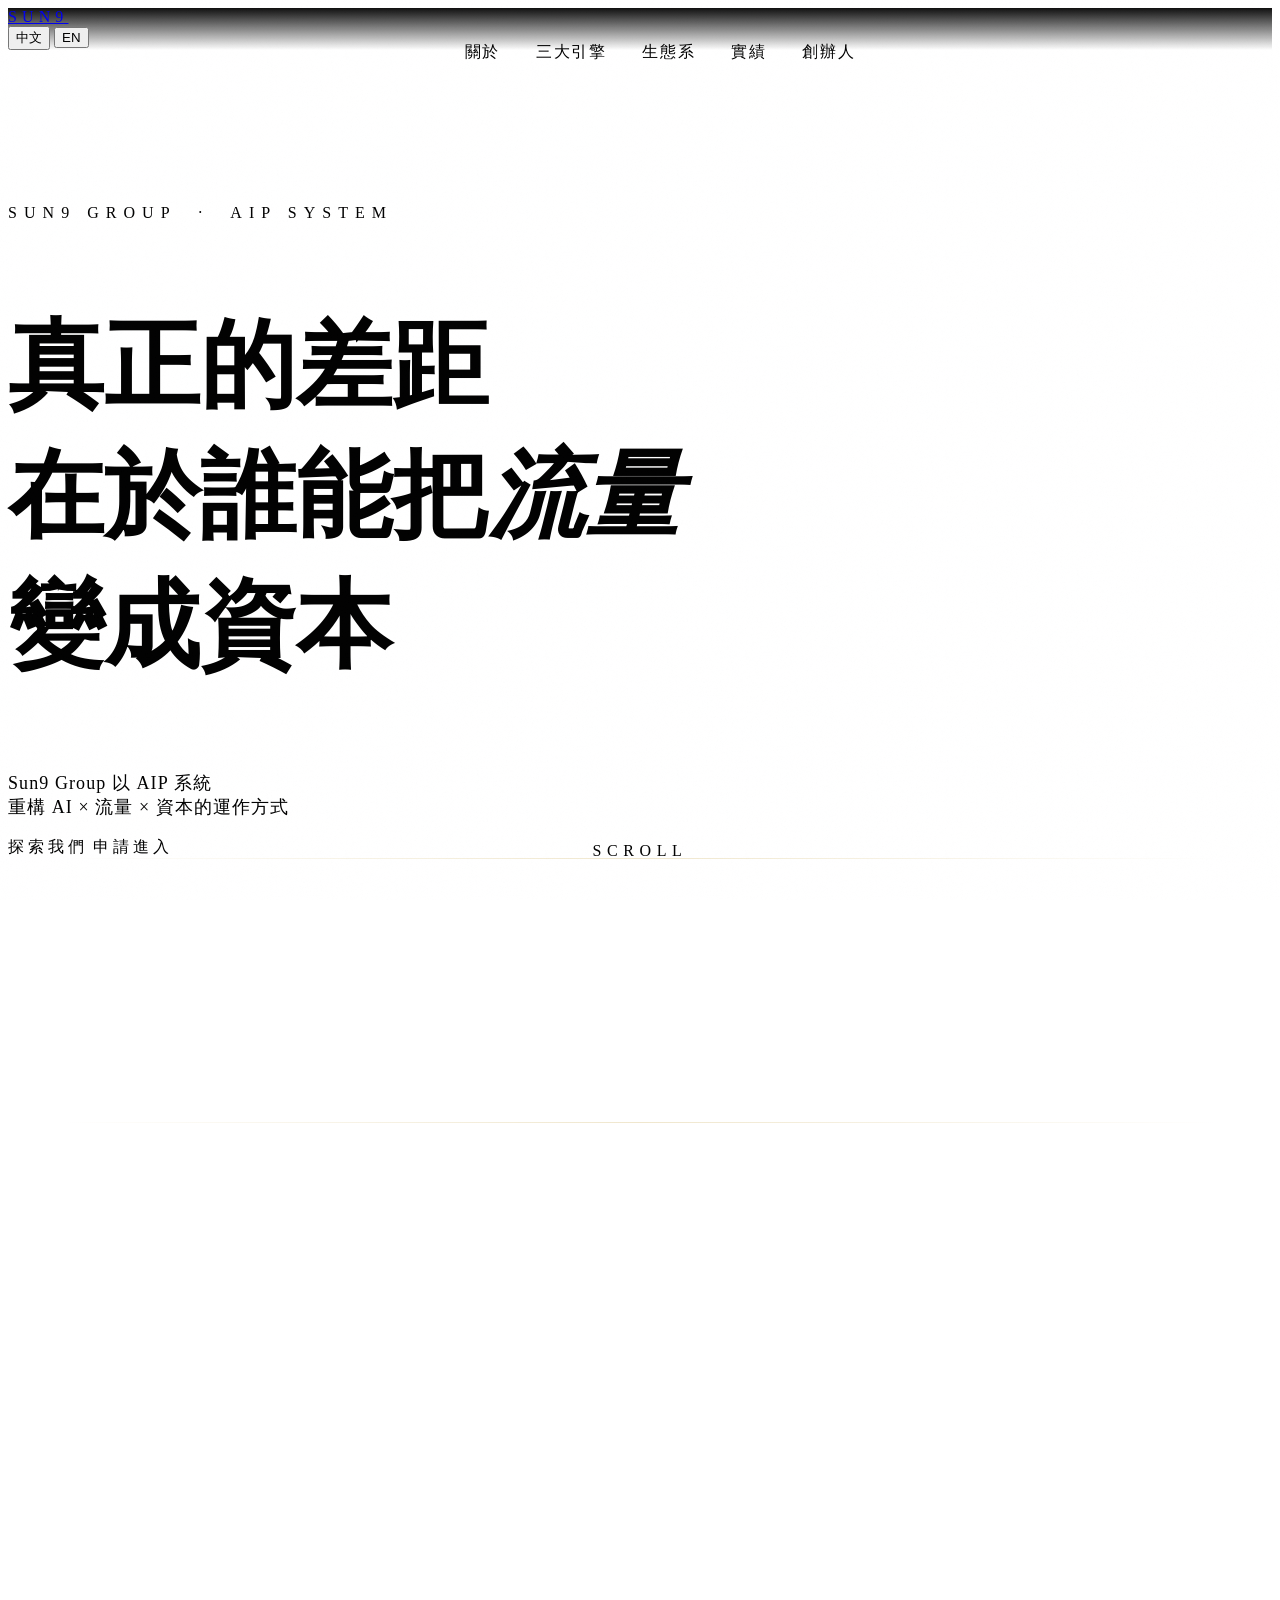
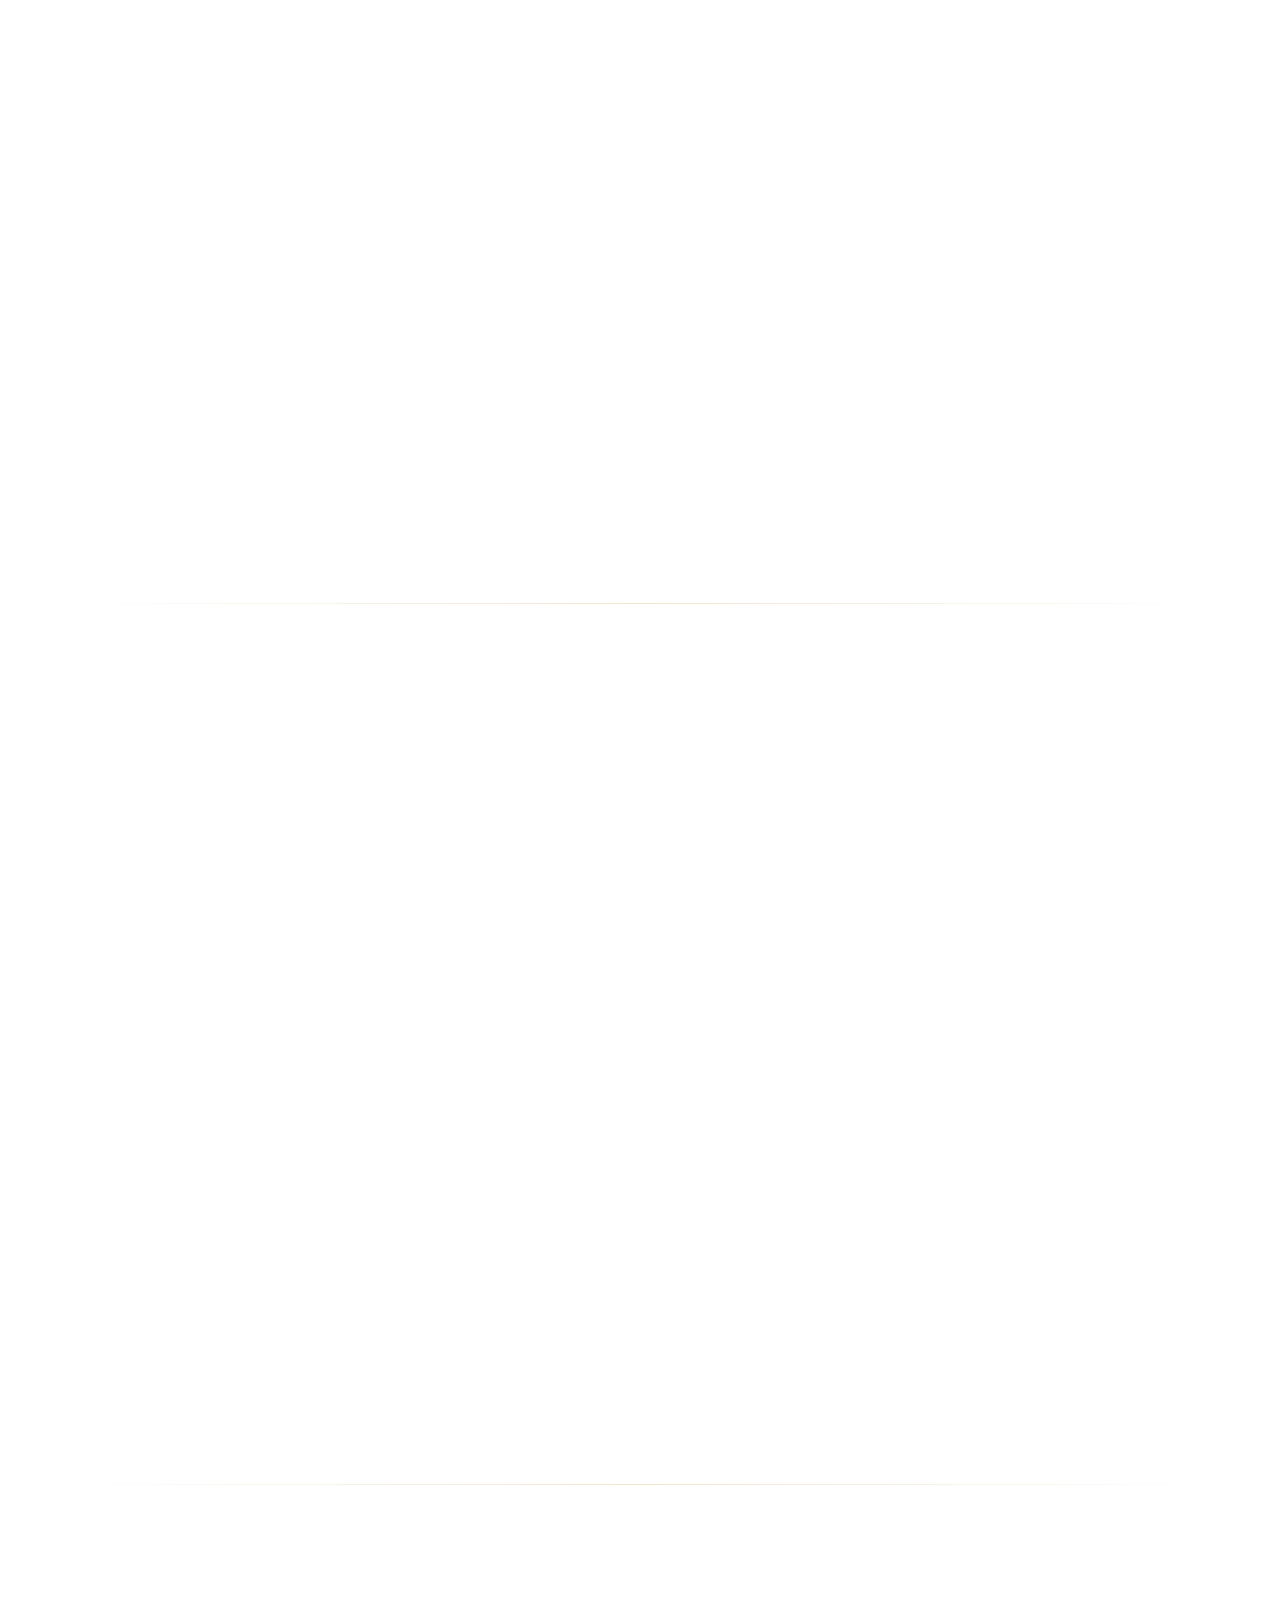
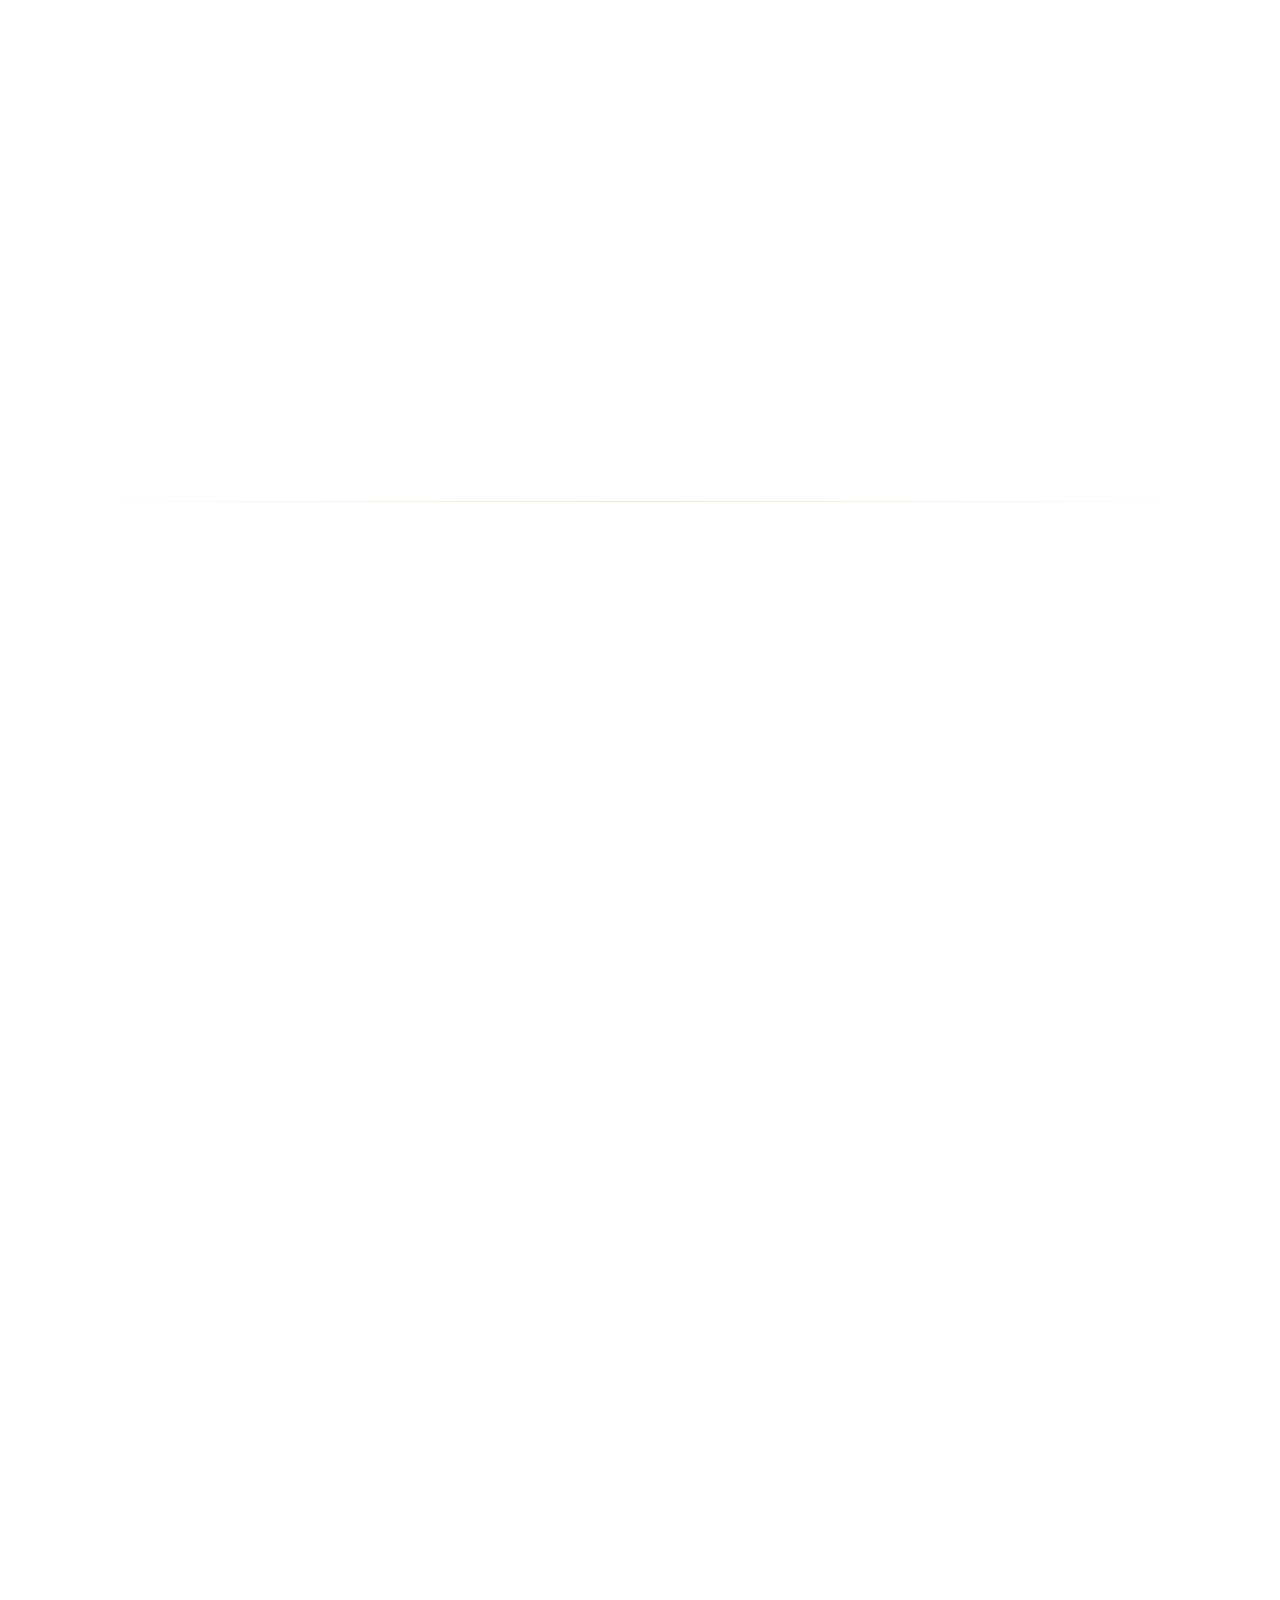
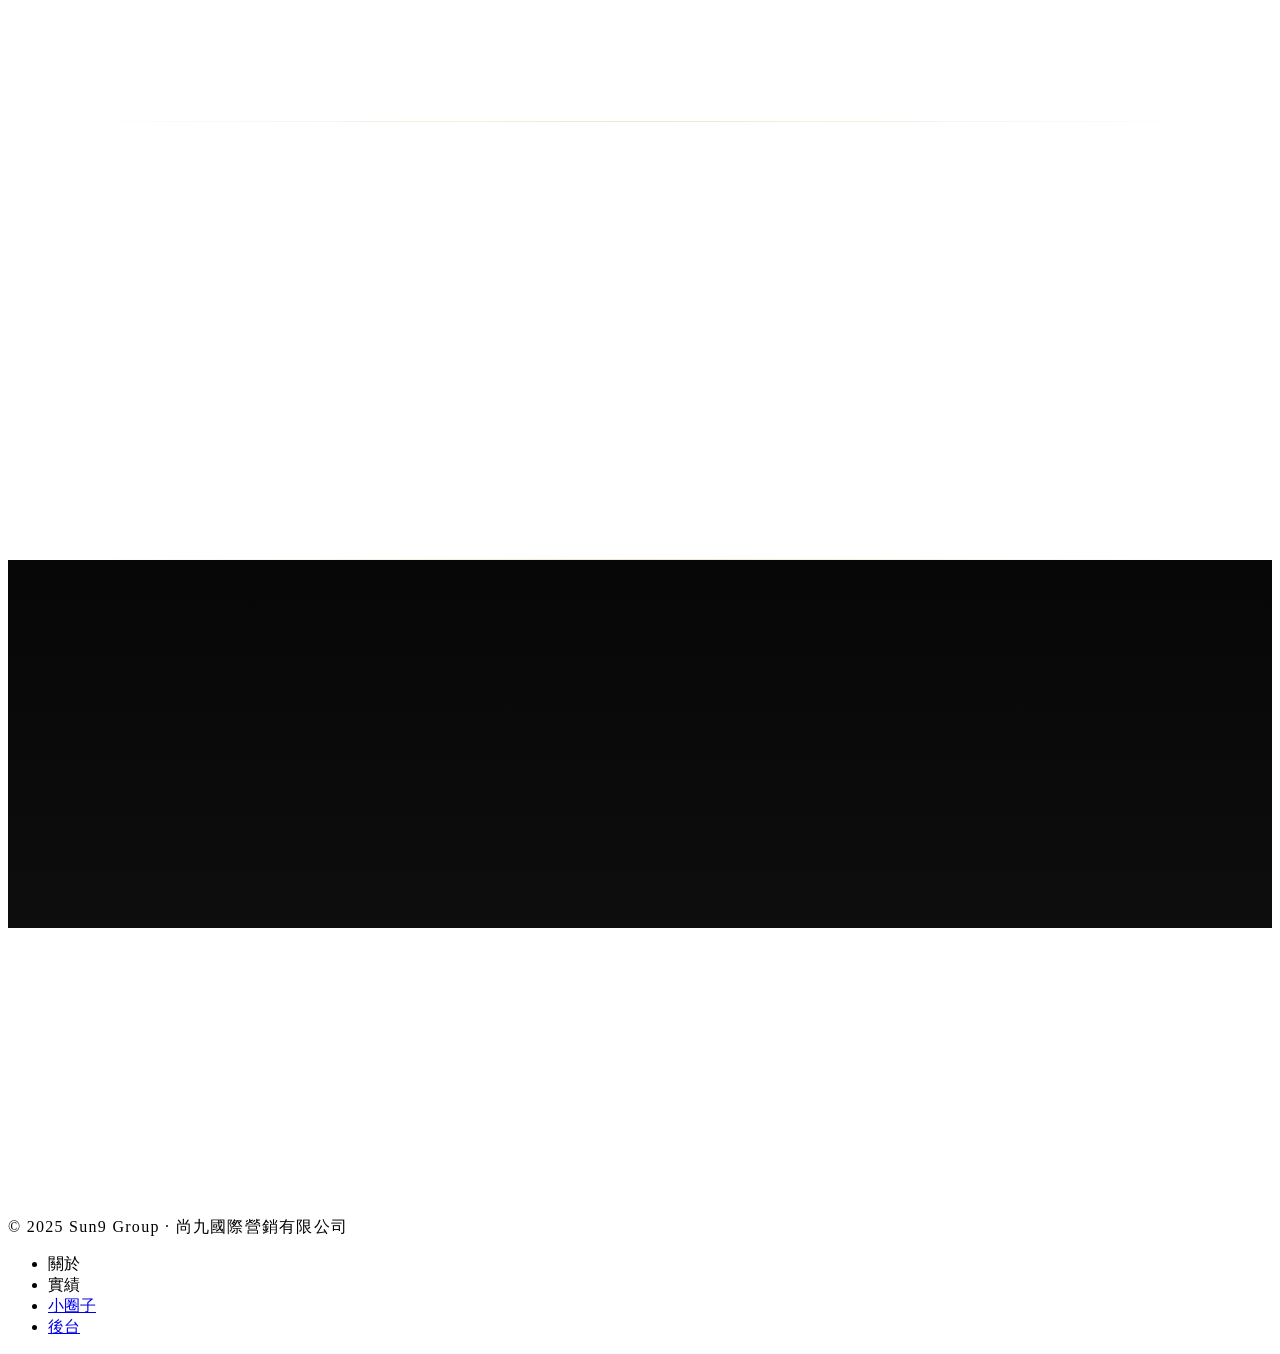
==== index.html @ f9f27b73 "0320v1" ====
<!DOCTYPE html>
<html lang="zh-TW">
<head>
<meta charset="UTF-8">
<meta name="viewport" content="width=device-width,initial-scale=1.0">
<title>Sun9 Group</title>
<link rel="preconnect" href="https://fonts.googleapis.com">
<link rel="preconnect" href="https://fonts.gstatic.com" crossorigin>
<link href="https://fonts.googleapis.com/css2?family=Cormorant+Garamond:ital,wght@0,300;0,400;0,600;1,300;1,400&family=Noto+Serif+TC:wght@300;400;600&family=Cinzel:wght@400;600&family=Playfair+Display:ital,wght@0,400;0,600;1,400&display=swap" rel="stylesheet">
<script src="https://cdn.tailwindcss.com"></script>
<script>
tailwind.config={theme:{extend:{colors:{gold:'#C9A84C','gold-l':'#E8C97A',bk:'#070707','bk-2':'#0D0D0D','bk-3':'#111111'},fontFamily:{serif:['"Cormorant Garamond"','Georgia','serif'],cinzel:['"Cinzel"','serif'],zh:['"Noto Serif TC"','serif'],playfair:['"Playfair Display"','Georgia','serif']}}}}
</script>
<script src="https://cdn.jsdelivr.net/npm/@supabase/supabase-js@2/dist/umd/supabase.min.js"></script>
<link rel="stylesheet" href="style.css">
</head>
<body class="bg-bk text-white" style="-webkit-font-smoothing:antialiased;overflow-x:hidden">

<!-- NAV -->
<nav class="fixed top-0 left-0 right-0 z-50 flex items-center justify-between px-12 py-6" style="background:linear-gradient(to bottom,rgba(7,7,7,.97),transparent);backdrop-filter:blur(3px)">
  <a href="#" onclick="smoothTo('hero',event)" class="font-cinzel text-gold text-lg no-underline flex-shrink-0" style="letter-spacing:.32em">SUN9</a>
  <ul class="nav-links" id="zh-nav">
    <li><a onclick="smoothTo('positioning',event)" class="font-zh text-[15px] font-light text-white/60 no-underline hover:text-gold transition-colors cursor-pointer" style="letter-spacing:.1em">關於</a></li>
    <li><a onclick="smoothTo('engines',event)"     class="font-zh text-[15px] font-light text-white/60 no-underline hover:text-gold transition-colors cursor-pointer" style="letter-spacing:.1em">三大引擎</a></li>
    <li><a onclick="smoothTo('portfolio',event)"   class="font-zh text-[15px] font-light text-white/60 no-underline hover:text-gold transition-colors cursor-pointer" style="letter-spacing:.1em">生態系</a></li>
    <li><a onclick="smoothTo('showcase',event)"    class="font-zh text-[15px] font-light text-white/60 no-underline hover:text-gold transition-colors cursor-pointer" style="letter-spacing:.1em">實績</a></li>
    <li><a onclick="smoothTo('founder',event)"     class="font-zh text-[15px] font-light text-white/60 no-underline hover:text-gold transition-colors cursor-pointer" style="letter-spacing:.1em">創辦人</a></li>
  </ul>
  <ul class="nav-links" id="en-nav" style="display:none!important">
    <li><a onclick="smoothTo('en-about',event)"   class="font-zh text-[15px] font-light text-white/60 no-underline hover:text-gold transition-colors cursor-pointer">About</a></li>
    <li><a onclick="smoothTo('en-cap',event)"     class="font-zh text-[15px] font-light text-white/60 no-underline hover:text-gold transition-colors cursor-pointer">Capabilities</a></li>
    <li><a onclick="smoothTo('en-founder',event)" class="font-zh text-[15px] font-light text-white/60 no-underline hover:text-gold transition-colors cursor-pointer">Founder</a></li>
    <li><a onclick="smoothTo('en-contact',event)" class="font-zh text-[15px] font-light text-white/60 no-underline hover:text-gold transition-colors cursor-pointer">Contact</a></li>
  </ul>
  <div class="flex border border-gold/30 overflow-hidden flex-shrink-0">
    <button id="btn-zh" onclick="setLang('zh')" class="font-cinzel text-xs tracking-wider px-4 py-2 cursor-pointer transition-all bg-gold text-bk border-none">中文</button>
    <button id="btn-en" onclick="setLang('en')" class="font-cinzel text-xs tracking-wider px-4 py-2 cursor-pointer transition-all bg-transparent text-white/30 border-none">EN</button>
  </div>
</nav>

<!-- ZH PAGE -->
<div id="zh-page">
  <!-- HERO -->
  <section id="hero" class="relative w-full h-screen overflow-hidden flex items-center justify-center">
    <canvas id="c" class="absolute inset-0 w-full h-full block"></canvas>
    <div class="hero-inner relative z-10 text-center px-10 max-w-4xl opacity-0 translate-y-7" style="animation:heroIn 1.6s cubic-bezier(.16,1,.3,1) .3s forwards">
      <span class="font-cinzel text-gold text-[10px] opacity-70 mb-11 block" style="letter-spacing:.44em">SUN9 GROUP &nbsp;·&nbsp; AIP SYSTEM</span>
      <h1 id="txt-hero-title" class="font-serif font-light text-white leading-[1.12]" style="font-size:clamp(52px,7.5vw,100px)">
        真正的差距<br>在於誰能把<em class="text-gold-l" style="font-style:italic">流量</em><br>變成資本
      </h1>
      <p id="txt-hero-sub" class="font-zh font-light text-white/55 leading-[2.1] mt-8 mb-12 mx-auto max-w-md" style="font-size:clamp(15px,1.6vw,18px);letter-spacing:.06em">
        Sun9 Group 以 AIP 系統<br>重構 AI × 流量 × 資本的運作方式
      </p>
      <div class="flex gap-4 justify-center flex-wrap">
        <a onclick="smoothTo('portfolio',event)" class="font-cinzel text-[12px] text-bk bg-gold px-10 py-4 cursor-pointer no-underline transition-all hover:bg-gold-l hover:-translate-y-px" style="letter-spacing:.26em">探索我們</a>
        <a onclick="smoothTo('private',event)"   class="font-cinzel text-[12px] text-gold border border-gold/30 px-10 py-4 cursor-pointer no-underline transition-all hover:bg-gold/10 hover:border-gold" style="letter-spacing:.26em">申請進入</a>
      </div>
    </div>
    <div class="scroll-indicator">
      <div class="w-px h-11" style="background:linear-gradient(to bottom,#C9A84C,transparent)"></div>
      <span class="font-cinzel text-gold text-[8px]" style="letter-spacing:.35em">SCROLL</span>
    </div>
  </section>
  <div class="gold-divider"></div>

  <!-- POSITIONING -->
  <section id="positioning" class="max-w-[1360px] mx-auto px-14 py-28 text-center">
    <span class="font-cinzel text-gold opacity-68 mb-5 block rev text-[10px]" style="letter-spacing:.42em">WHAT WE ARE</span>
    <p id="txt-pos-main" class="font-serif font-light text-white leading-[1.68] mx-auto mb-7 rev d1" style="font-size:clamp(26px,3.2vw,46px);max-width:760px;letter-spacing:.03em">
      Sun9 Group 是一個<br><em class="text-gold-l" style="font-style:italic">AI 驅動的資源整合平台</em>
    </p>
    <p id="txt-pos-sub" class="font-zh font-light text-white/55 leading-[2.3] mx-auto rev d2" style="font-size:15px;max-width:500px;letter-spacing:.05em">
      以流量為基礎，AI 為核心，結合智慧投資業務<br>將技術、流量與資本整合成可複製的商業系統
    </p>
  </section>
  <div class="gold-divider"></div>

  <!-- ENGINES -->
  <section id="engines" class="max-w-[1360px] mx-auto px-14 py-28">
    <span class="font-cinzel text-gold opacity-68 mb-5 block rev text-[10px]" style="letter-spacing:.42em">THE SYSTEM</span>
    <h2 class="font-serif font-light text-white leading-snug rev d1" style="font-size:clamp(34px,4vw,54px)">三大引擎<br><em class="text-gold-l" style="font-style:italic">驅動每一個項目</em></h2>
    <div class="grid grid-cols-1 md:grid-cols-3 gap-px mt-16">
      <div class="group relative bg-bk-3 p-12 overflow-hidden transition-colors duration-300 hover:bg-[#161616] rev d1">
        <div class="card-top-line"></div>
        <span class="font-serif font-light leading-none mb-7 block text-gold/10 group-hover:text-gold/20 transition-colors duration-300" style="font-size:64px">01</span>
        <span class="font-cinzel text-gold mb-5 block text-[11px]" style="letter-spacing:.26em">AI ENGINE</span>
        <h3 class="font-serif font-light text-white leading-relaxed mb-4 text-[26px]">AI，不只是效率<br>是重新定義生產方式</h3>
        <p class="font-zh font-light text-white/55 leading-relaxed text-[15px]" style="letter-spacing:.04em">將人工智慧轉化為核心競爭力，打造可自動化的內容、決策與獲客系統。</p>
        <ul class="mt-7 border-t border-gold/10 pt-5 space-y-1 list-none">
          <li class="font-zh font-light text-white/28 text-sm flex items-center gap-3 group-hover:text-white/55 transition-colors"><span class="text-gold/45">—</span>AI 數字人 &amp; 自動化內容</li>
          <li class="font-zh font-light text-white/28 text-sm flex items-center gap-3 group-hover:text-white/55 transition-colors"><span class="text-gold/45">—</span>AI 商業課程與教學</li>
          <li class="font-zh font-light text-white/28 text-sm flex items-center gap-3 group-hover:text-white/55 transition-colors"><span class="text-gold/45">—</span>AI 決策應用系統</li>
        </ul>
      </div>
      <div class="group relative bg-bk-3 p-12 overflow-hidden transition-colors duration-300 hover:bg-[#161616] rev d2">
        <div class="card-top-line"></div>
        <span class="font-serif font-light leading-none mb-7 block text-gold/10 group-hover:text-gold/20 transition-colors duration-300" style="font-size:64px">02</span>
        <span class="font-cinzel text-gold mb-5 block text-[11px]" style="letter-spacing:.26em">TRAFFIC ENGINE</span>
        <h3 class="font-serif font-light text-white leading-relaxed mb-4 text-[26px]">流量，不只是曝光<br>是可被經營的資產</h3>
        <p class="font-zh font-light text-white/55 leading-relaxed text-[15px]" style="letter-spacing:.04em">以系統化方式建立流量資產，讓每一個觸點都成為可轉化的商業入口。</p>
        <ul class="mt-7 border-t border-gold/10 pt-5 space-y-1 list-none">
          <li class="font-zh font-light text-white/28 text-sm flex items-center gap-3 group-hover:text-white/55 transition-colors"><span class="text-gold/45">—</span>K-pop 快閃店 TDK</li>
          <li class="font-zh font-light text-white/28 text-sm flex items-center gap-3 group-hover:text-white/55 transition-colors"><span class="text-gold/45">—</span>短影音矩陣系統</li>
          <li class="font-zh font-light text-white/28 text-sm flex items-center gap-3 group-hover:text-white/55 transition-colors"><span class="text-gold/45">—</span>社群轉換與會員生態</li>
        </ul>
      </div>
      <div class="group relative bg-bk-3 p-12 overflow-hidden transition-colors duration-300 hover:bg-[#161616] rev d3">
        <div class="card-top-line"></div>
        <span class="font-serif font-light leading-none mb-7 block text-gold/10 group-hover:text-gold/20 transition-colors duration-300" style="font-size:64px">03</span>
        <span class="font-cinzel text-gold mb-5 block text-[11px]" style="letter-spacing:.26em">CAPITAL ENGINE</span>
        <h3 class="font-serif font-light text-white leading-relaxed mb-4 text-[26px]">資本，不只是投入<br>是讓系統加速的力量</h3>
        <p class="font-zh font-light text-white/55 leading-relaxed text-[15px]" style="letter-spacing:.04em">以投資眼光佈局每個項目，建立分潤機制與可長期複製的成長模型。</p>
        <ul class="mt-7 border-t border-gold/10 pt-5 space-y-1 list-none">
          <li class="font-zh font-light text-white/28 text-sm flex items-center gap-3 group-hover:text-white/55 transition-colors"><span class="text-gold/45">—</span>專案投資與分潤機制</li>
          <li class="font-zh font-light text-white/28 text-sm flex items-center gap-3 group-hover:text-white/55 transition-colors"><span class="text-gold/45">—</span>AI 金融應用策略</li>
          <li class="font-zh font-light text-white/28 text-sm flex items-center gap-3 group-hover:text-white/55 transition-colors"><span class="text-gold/45">—</span>成長模型設計</li>
        </ul>
      </div>
    </div>
  </section>
  <div class="gold-divider"></div>

  <!-- PORTFOLIO -->
  <section id="portfolio" class="max-w-[1360px] mx-auto px-14 py-28">
    <div class="grid grid-cols-1 md:grid-cols-2 gap-16 items-end mb-16">
      <div>
        <span class="font-cinzel text-gold opacity-68 mb-5 block rev text-[10px]" style="letter-spacing:.42em">PORTFOLIO</span>
        <h2 class="font-serif font-light text-white leading-snug rev d1" style="font-size:clamp(34px,4vw,54px)">生態系<br><em class="text-gold-l" style="font-style:italic">我們不投資單點</em></h2>
      </div>
      <p class="font-zh font-light text-white/55 leading-[2.3] rev d2 text-[15px]" style="letter-spacing:.05em">我們投資系統。<br><br>每一個品牌都承載著特定的流量邏輯，並與平台共同放大其商業價值。</p>
    </div>
    <div id="portfolio-grid" class="grid grid-cols-1 md:grid-cols-3 gap-5">
      <div class="group relative border border-gold/10 p-10 overflow-hidden transition-colors duration-300 hover:border-gold/28 rev d1"><div class="card-bottom-line"></div><span class="font-cinzel text-gold opacity-60 mb-4 block" style="font-size:9px;letter-spacing:.3em">TRAFFIC BRAND</span><h3 class="font-serif font-light text-white mb-3 text-3xl">TDK</h3><p class="font-zh font-light text-white/55 leading-loose mb-5 text-[15px]">K-pop 流量品牌<br>線上 × 線下擴散系統</p><p class="font-zh font-light text-white/28 text-sm" style="letter-spacing:.08em">快閃店 · 社群矩陣 · 會員生態</p></div>
      <div class="group relative border border-gold/10 p-10 overflow-hidden transition-colors duration-300 hover:border-gold/28 rev d2"><div class="card-bottom-line"></div><span class="font-cinzel text-gold opacity-60 mb-4 block" style="font-size:9px;letter-spacing:.3em">IP BRAND</span><h3 class="font-serif font-light text-white mb-3 text-3xl">麥大哥</h3><p class="font-zh font-light text-white/55 leading-loose mb-5 text-[15px]">AI 商業系統 IP<br>內容 × 教學 × 模型</p><p class="font-zh font-light text-white/28 text-sm" style="letter-spacing:.08em">個人品牌 · AI 獲客 · 課程系統</p></div>
      <div class="group relative border border-gold/10 p-10 overflow-hidden transition-colors duration-300 hover:border-gold/28 rev d3"><div class="card-bottom-line"></div><span class="font-cinzel text-gold opacity-60 mb-4 block" style="font-size:9px;letter-spacing:.3em">TECH BRAND</span><h3 class="font-serif font-light text-white mb-3 text-3xl">星火國際</h3><p class="font-zh font-light text-white/55 leading-loose mb-5 text-[15px]">AI 金融應用<br>策略 × 數據 × 自動化</p><p class="font-zh font-light text-white/28 text-sm" style="letter-spacing:.08em">AI 決策 · 金融系統 · 量化策略</p></div>
    </div>
    <div class="mt-12 text-center rev"><q class="font-serif font-light italic text-white/55" style="font-size:clamp(18px,2.3vw,28px);letter-spacing:.04em;quotes:none">我們不投資單點，我們投資系統</q></div>
  </section>
  <div class="gold-divider"></div>

  <!-- PROOF -->
  <section id="proof" class="py-24 bg-bk-2">
    <div class="max-w-[1360px] mx-auto px-14">
      <div class="text-center mb-16">
        <span class="font-cinzel text-gold opacity-68 mb-5 block rev text-[10px]" style="letter-spacing:.42em">TRACK RECORD</span>
        <h2 class="font-serif font-light text-white rev d1" style="font-size:clamp(34px,4vw,54px)">用結果說話</h2>
      </div>
      <div class="grid grid-cols-1 md:grid-cols-3 gap-px bg-gold/10">
        <div class="bg-bk-2 py-14 px-10 text-center hover:bg-[#121212] transition-colors rev d1"><span id="txt-p1-num" class="font-serif font-light text-gold block leading-none mb-3" style="font-size:clamp(48px,5.5vw,76px)">3500萬</span><p id="txt-p1-lab" class="font-zh font-light text-white/55 text-[15px]" style="letter-spacing:.08em">4個月創造的實際營收</p></div>
        <div class="bg-bk-2 py-14 px-10 text-center hover:bg-[#121212] transition-colors rev d2"><span id="txt-p2-num" class="font-serif font-light text-gold block leading-none mb-3" style="font-size:clamp(48px,5.5vw,76px)">多城市</span><p id="txt-p2-lab" class="font-zh font-light text-white/55 text-[15px]" style="letter-spacing:.08em">快閃店線下落地規模</p></div>
        <div class="bg-bk-2 py-14 px-10 text-center hover:bg-[#121212] transition-colors rev d3"><span id="txt-p3-num" class="font-serif font-light text-gold block leading-none mb-3" style="font-size:clamp(48px,5.5vw,76px)">AI 落地</span><p id="txt-p3-lab" class="font-zh font-light text-white/55 text-[15px]" style="letter-spacing:.08em">商業系統實際運作中</p></div>
      </div>
    </div>
  </section>
  <div class="gold-divider"></div>

  <!-- SHOWCASE -->
  <section id="showcase" class="bg-bk">
    <div class="max-w-[1360px] mx-auto px-14 py-28">
      <div class="grid grid-cols-1 md:grid-cols-2 gap-16 items-end mb-16">
        <div><span class="font-cinzel text-gold opacity-68 mb-5 block rev text-[10px]" style="letter-spacing:.42em">SHOWCASE</span><h2 class="font-serif font-light text-white leading-snug rev d1" style="font-size:clamp(34px,4vw,54px)">我們做過的事<br><em class="text-gold-l" style="font-style:italic">不只是數字</em></h2></div>
        <p class="font-zh font-light text-white/55 leading-[2.3] rev d2 text-[15px]" style="letter-spacing:.05em">從 K-POP 快閃現場到 AI 商業系統落地，<br>每一個案例都是可複製的系統雛形。</p>
      </div>
      <div class="grid gap-px mb-px" style="grid-template-columns:1.4fr 1fr">
        <div class="sc-card group bg-bk-3 rev d1" style="aspect-ratio:3/4"><div class="video-ph"><div class="play-btn"></div><span class="font-cinzel text-gold opacity-60 text-[9px]" style="letter-spacing:.3em">KPOP · 影片待上傳</span></div><div class="sc-overlay"></div><div class="sc-info"><span class="font-cinzel text-gold opacity-80 text-[9px] block mb-1" style="letter-spacing:.28em">TDK CULTURE · K-POP</span><p class="font-serif font-light text-white text-xl">快閃活動現場紀錄</p></div></div>
        <div class="grid gap-px" style="grid-template-rows:1fr 1fr">
          <div class="sc-card group bg-bk-3 rev d2" style="aspect-ratio:16/9"><img data-img="edinburgh" src="" alt="麥大哥" class="w-full h-full object-cover object-top transition-all duration-500 group-hover:scale-105" style="filter:grayscale(20%) brightness(.82)"><div class="sc-overlay"></div><div class="sc-info"><span class="font-cinzel text-gold opacity-80 text-[9px] block mb-1" style="letter-spacing:.28em">SUN9 GROUP · FOUNDER</span><p class="font-serif font-light text-white text-lg">麥大哥 · 國際場合</p></div></div>
          <div class="sc-card group bg-bk-3 rev d3" style="aspect-ratio:16/9"><img data-img="workshop" src="" alt="AI課程" class="w-full h-full object-cover transition-all duration-500 group-hover:scale-105" style="filter:grayscale(20%) brightness(.82)"><div class="sc-overlay"></div><div class="sc-info"><span class="font-cinzel text-gold opacity-80 text-[9px] block mb-1" style="letter-spacing:.28em">AI EDUCATION · WORKSHOP</span><p class="font-serif font-light text-white text-lg">AI 商業課程現場</p></div></div>
        </div>
      </div>
      <div class="grid gap-px" style="grid-template-columns:1fr 1.4fr">
        <div class="grid gap-px" style="grid-template-columns:1fr 1fr">
          <div class="sc-card group bg-bk-3 rev d1" style="aspect-ratio:1"><div class="video-ph"><div class="play-btn"></div><span class="font-cinzel text-gold opacity-60 text-[9px]" style="letter-spacing:.3em">活動影片</span></div><div class="sc-overlay"></div><div class="sc-info"><span class="font-cinzel text-gold opacity-80 text-[8px] block mb-1" style="letter-spacing:.28em">KPOP</span><p class="font-serif font-light text-white text-base">周邊販售</p></div></div>
          <div class="sc-card group bg-bk-3 rev d2" style="aspect-ratio:1"><div class="video-ph"><div class="play-btn"></div><span class="font-cinzel text-gold opacity-60 text-[9px]" style="letter-spacing:.3em">活動影片</span></div><div class="sc-overlay"></div><div class="sc-info"><span class="font-cinzel text-gold opacity-80 text-[8px] block mb-1" style="letter-spacing:.28em">KPOP</span><p class="font-serif font-light text-white text-base">粉絲互動</p></div></div>
        </div>
        <div class="sc-card group bg-bk-3 rev d3" style="aspect-ratio:3/4"><div class="video-ph"><div class="play-btn"></div><span class="font-cinzel text-gold opacity-60 text-[9px]" style="letter-spacing:.3em">AI SYSTEM · 影片待上傳</span></div><div class="sc-overlay"></div><div class="sc-info"><span class="font-cinzel text-gold opacity-80 text-[9px] block mb-1" style="letter-spacing:.28em">AI SYSTEM · AUTOMATION</span><p class="font-serif font-light text-white text-xl">AI 商業自動化系統展示</p></div></div>
      </div>
    </div>
  </section>
  <div class="gold-divider"></div>

  <!-- FOUNDER -->
  <section id="founder" class="max-w-[1360px] mx-auto px-14 py-28">
    <div class="grid grid-cols-1 md:grid-cols-2 gap-16 items-start" style="grid-template-columns:1fr 1.08fr">
      <div class="relative rev">
        <img data-img="edinburgh" src="" alt="麥大哥 Mike Lee" class="w-full object-cover object-top block" style="aspect-ratio:4/5;filter:grayscale(12%) contrast(1.06) brightness(.92)">
        <div class="founder-frame"></div>
      </div>
      <div>
        <span class="font-cinzel text-gold opacity-68 mb-5 block rev text-[10px]" style="letter-spacing:.42em">FOUNDER</span>
        <h2 id="txt-founder-name" class="font-serif font-light text-white leading-none mb-2 rev d1" style="font-size:clamp(36px,4.5vw,60px)">麥大哥</h2>
        <span id="txt-founder-title" class="font-cinzel text-gold mb-9 block rev d2 text-[11px]" style="letter-spacing:.3em">AI 商業操盤者 · 新媒體流量策略顧問</span>
        <p id="txt-founder-bio" class="font-zh font-light text-white/55 leading-[2.5] mb-10 rev d2 text-[15px]" style="letter-spacing:.05em">逾 25 年商業實戰與創業經驗，橫跨流量策略、AI 系統、品牌經營與商業投資。<br><br>他不只操盤，更傳授系統——AI 商業應用課程，讓更多人掌握下一個時代的競爭工具。</p>
        <div class="grid grid-cols-2 gap-6 mb-10 rev d3">
          <div><span class="font-serif font-light text-gold block leading-none mb-1 text-[38px]">25+</span><span class="font-zh font-light text-white/28 text-[13px]" style="letter-spacing:.07em">年商業實戰經驗</span></div>
          <div><span class="font-serif font-light text-gold block leading-none mb-1 text-[38px]">多項</span><span class="font-zh font-light text-white/28 text-[13px]" style="letter-spacing:.07em">大型商業專案操盤</span></div>
        </div>
        <blockquote id="txt-founder-quote" class="font-serif font-light italic text-white/55 leading-relaxed pl-5 border-l border-gold/28 rev d4" style="font-size:21px">商業，不該只靠運氣</blockquote>
      </div>
    </div>
  </section>
  <div class="gold-divider"></div>

  <!-- PRIVATE -->
  <section id="private" class="text-center px-14 py-36" style="background:linear-gradient(to bottom,#070707,#0D0D0D)">
    <div class="max-w-lg mx-auto">
      <span class="font-cinzel text-gold opacity-68 mb-5 block rev text-[10px]" style="letter-spacing:.42em">PRIVATE CIRCLE</span>
      <h2 class="font-serif font-light text-white leading-snug mb-5 rev d1" style="font-size:clamp(36px,5vw,62px)">小圈子專區<br><em class="text-gold-l" style="font-style:italic">給自己人的入口</em></h2>
      <p class="font-zh font-light text-white/55 leading-[2.3] mb-12 rev d2 text-[15px]" style="letter-spacing:.055em">部分專案、課程資源與合作機會<br>僅對內部成員與合作夥伴開放</p>
      <div class="rev d3"><a href="circle.html" class="font-cinzel text-[12px] text-bk bg-gold px-10 py-4 no-underline transition-all hover:bg-gold-l inline-block" style="letter-spacing:.26em">進入小圈子</a></div>
    </div>
  </section>

  <!-- CLOSING -->
  <section id="closing" class="text-center px-14 py-28 bg-bk-2">
    <div class="max-w-2xl mx-auto">
      <p class="font-serif font-light italic text-white/55 leading-[1.65] mb-14 rev" style="font-size:clamp(28px,3.6vw,48px);letter-spacing:.03em">未來的競爭，不只是市場<br><strong class="not-italic font-normal text-white">是系統與系統之間的差距</strong></p>
      <span class="font-cinzel text-gold block mb-3 rev d1" style="font-size:20px;letter-spacing:.42em">SUN9 GROUP</span>
      <p class="font-zh font-light text-white/28 rev d2 text-[13px]" style="letter-spacing:.14em">AI · TRAFFIC · CAPITAL</p>
    </div>
  </section>

  <footer class="border-t border-gold/10 px-14 py-9 flex flex-wrap justify-between items-center gap-4 bg-bk">
    <p class="font-zh font-light text-white/28 text-[13px]" style="letter-spacing:.08em">© 2025 Sun9 Group · 尚九國際營銷有限公司</p>
    <ul class="flex gap-7 list-none">
      <li><a onclick="smoothTo('positioning',event)" class="font-zh font-light text-white/28 text-[13px] no-underline hover:text-gold transition-colors cursor-pointer">關於</a></li>
      <li><a onclick="smoothTo('showcase',event)"    class="font-zh font-light text-white/28 text-[13px] no-underline hover:text-gold transition-colors cursor-pointer">實績</a></li>
      <li><a href="circle.html" class="font-zh font-light text-white/28 text-[13px] no-underline hover:text-gold transition-colors">小圈子</a></li>
      <li><a href="admin.html"  class="font-zh font-light text-white/28 text-[13px] no-underline hover:text-gold transition-colors">後台</a></li>
    </ul>
  </footer>
</div>

<!-- EN PAGE -->
<div id="en-page" style="display:none">
  <div class="relative w-full h-screen overflow-hidden flex items-center justify-center">
    <canvas id="en-c" class="absolute inset-0 w-full h-full"></canvas>
    <div class="relative z-10 text-center max-w-3xl px-10 opacity-0 translate-y-7" style="animation:heroIn 1.6s cubic-bezier(.16,1,.3,1) .3s forwards">
      <span class="font-cinzel text-gold text-[10px] opacity-70 mb-10 block" style="letter-spacing:.44em">SUN9 GROUP &nbsp;·&nbsp; AIP PLATFORM</span>
      <h1 class="font-serif font-light text-white leading-[1.1] mb-6" style="font-size:clamp(48px,7vw,90px)">Where <em class="text-gold-l" style="font-style:italic">Traffic</em><br>Becomes Capital</h1>
      <p class="font-playfair italic text-white/55 leading-relaxed mx-auto mb-12 max-w-md" style="font-size:clamp(15px,1.5vw,18px)">An AI-powered investment and resource platform<br>integrating technology, traffic, and capital</p>
      <div class="flex gap-4 justify-center flex-wrap">
        <a onclick="smoothTo('en-cap',event)" class="font-cinzel text-[12px] text-bk bg-gold px-10 py-4 cursor-pointer no-underline" style="letter-spacing:.26em">Explore</a>
        <a href="circle.html" class="font-cinzel text-[12px] text-gold border border-gold/30 px-10 py-4 no-underline hover:bg-gold/10" style="letter-spacing:.26em">Get In Touch</a>
      </div>
    </div>
  </div>
  <div class="gold-divider"></div>
  <section id="en-about" class="max-w-[1300px] mx-auto px-14 py-24">
    <div class="grid grid-cols-1 md:grid-cols-2 gap-16 items-center">
      <img data-img="workshop" src="" alt="Mike Lee" class="w-full rev" style="aspect-ratio:4/3;object-fit:cover;filter:grayscale(12%) brightness(.88)">
      <div class="rev d1">
        <span class="font-cinzel text-gold opacity-62 mb-5 block text-[10px]" style="letter-spacing:.44em">ABOUT SUN9</span>
        <h2 class="font-serif font-light text-white leading-snug mb-6" style="font-size:clamp(32px,3.5vw,52px)">AI-Driven.<br><em class="text-gold-l" style="font-style:italic">System-Oriented.</em></h2>
        <p class="font-playfair text-white/55 leading-relaxed mb-4 text-base">Sun9 Group is a technology and investment platform built on the intersection of AI, traffic systems, and intelligent capital deployment.</p>
        <p class="font-playfair text-white/55 leading-relaxed text-base">We don't invest in isolated ideas — we build and back scalable systems.</p>
        <div class="flex gap-12 mt-12 flex-wrap">
          <div><span class="font-serif font-light text-gold block leading-none" style="font-size:52px">NT$35M</span><span class="font-playfair text-white/55 text-sm">Revenue in 4 months</span></div>
          <div><span class="font-serif font-light text-gold block leading-none" style="font-size:52px">3+</span><span class="font-playfair text-white/55 text-sm">Portfolio Brands</span></div>
        </div>
      </div>
    </div>
  </section>
  <div class="gold-divider"></div>
  <section id="en-cap" class="max-w-[1300px] mx-auto px-14 py-24">
    <span class="font-cinzel text-gold opacity-62 mb-4 block rev text-[10px]" style="letter-spacing:.44em">CAPABILITIES</span>
    <h2 class="font-serif font-light text-white rev d1" style="font-size:clamp(32px,3.5vw,52px)">What We Bring</h2>
    <div class="grid grid-cols-1 md:grid-cols-3 gap-6 mt-12">
      <div class="border border-gold/10 p-9 rev d1"><span class="font-cinzel text-gold tracking-wider mb-3 block text-[11px]">AI ENGINE</span><h3 class="font-serif font-light text-white mb-2 text-[22px]">Artificial Intelligence</h3><p class="font-playfair text-white/55 leading-relaxed text-sm">AI-powered content, digital influencers, and decision automation.</p></div>
      <div class="border border-gold/10 p-9 rev d2"><span class="font-cinzel text-gold tracking-wider mb-3 block text-[11px]">TRAFFIC ENGINE</span><h3 class="font-serif font-light text-white mb-2 text-[22px]">Traffic Systems</h3><p class="font-playfair text-white/55 leading-relaxed text-sm">K-pop retail activations, short-form video matrix, and community funnels.</p></div>
      <div class="border border-gold/10 p-9 rev d3"><span class="font-cinzel text-gold tracking-wider mb-3 block text-[11px]">CAPITAL ENGINE</span><h3 class="font-serif font-light text-white mb-2 text-[22px]">Smart Investment</h3><p class="font-playfair text-white/55 leading-relaxed text-sm">Revenue-sharing models, AI financial strategy, and scalable growth design.</p></div>
    </div>
  </section>
  <div class="gold-divider"></div>
  <section id="en-founder" class="max-w-[1300px] mx-auto px-14 py-24">
    <div class="grid grid-cols-1 md:grid-cols-2 gap-16 items-center" style="direction:rtl">
      <img data-img="edinburgh" src="" alt="Mike Lee" class="w-full rev" style="aspect-ratio:4/3;object-fit:cover;filter:grayscale(12%) brightness(.88);direction:ltr">
      <div class="rev d1" style="direction:ltr">
        <span class="font-cinzel text-gold opacity-62 mb-4 block text-[10px]" style="letter-spacing:.44em">FOUNDER</span>
        <h2 class="font-serif font-light text-white leading-snug mb-5" style="font-size:clamp(30px,3.5vw,50px)">Mike Lee<br><em class="text-gold-l" style="font-style:italic">The Operator</em></h2>
        <p class="font-playfair text-white/55 leading-relaxed mb-4 text-base">25+ years across marketing strategy, AI systems, brand building, and business investment.</p>
        <p class="font-playfair text-white/55 leading-relaxed mb-6 text-base">Mike teaches AI business application courses and advises companies on scalable, AI-augmented commercial systems.</p>
        <blockquote class="font-serif italic font-light text-white/55 pl-5 border-l border-gold/28 leading-relaxed text-[20px]">"Business should never depend on luck alone."</blockquote>
      </div>
    </div>
  </section>
  <div class="gold-divider"></div>
  <section id="en-contact" class="text-center px-14 py-24 bg-bk-2">
    <h2 class="font-serif font-light italic text-white leading-snug mb-7" style="font-size:clamp(32px,4vw,52px)">Ready to build<br>the next system?</h2>
    <p class="font-playfair text-white/55 mb-10 leading-relaxed text-base">Partnerships, investments, and collaborations are available to the right people.</p>
    <a href="circle.html" class="font-cinzel text-[12px] text-bk bg-gold px-10 py-4 no-underline mr-4" style="letter-spacing:.26em">Request Access</a>
    <a onclick="smoothTo('en-about',event)" class="font-cinzel text-[12px] text-gold border border-gold/30 px-10 py-4 no-underline cursor-pointer hover:bg-gold/10" style="letter-spacing:.26em">Learn More</a>
  </section>
  <footer class="border-t border-gold/10 px-14 py-9 flex flex-wrap justify-between items-center gap-4 bg-bk">
    <p class="font-zh font-light text-white/28 text-[13px]">© 2025 Sun9 Group · All rights reserved.</p>
    <ul class="flex gap-7 list-none">
      <li><a onclick="smoothTo('en-about',event)"   class="font-zh font-light text-white/28 text-[13px] no-underline hover:text-gold transition-colors cursor-pointer">About</a></li>
      <li><a onclick="smoothTo('en-cap',event)"     class="font-zh font-light text-white/28 text-[13px] no-underline hover:text-gold transition-colors cursor-pointer">Capabilities</a></li>
      <li><a href="circle.html" class="font-zh font-light text-white/28 text-[13px] no-underline hover:text-gold transition-colors">Private Circle</a></li>
      <li><a href="admin.html"  class="font-zh font-light text-white/28 text-[13px] no-underline hover:text-gold transition-colors">Admin</a></li>
    </ul>
  </footer>
</div>

<script src="script.js"></script>
</body>
</html>
---- style.css ----
/* ============================================================
   Sun9 Group — style.css
   Tailwind 補充樣式（keyframes、scroll reveal、全站共用）
   ============================================================ */

/* CSS 變數（主題色，全站共用） */
:root {
  --gold:    #C9A84C;
  --gold-l:  #E8C97A;
  --bk:      #070707;
  --bk2:     #0D0D0D;
  --bk3:     #111111;
}

/* 噪點紋理覆蓋層 */
body::after {
  content: '';
  position: fixed;
  inset: 0;
  background: url("data:image/svg+xml,%3Csvg xmlns='http://www.w3.org/2000/svg' width='200' height='200'%3E%3Cfilter id='n'%3E%3CfeTurbulence type='fractalNoise' baseFrequency='.8' numOctaves='4' stitchTiles='stitch'/%3E%3C/filter%3E%3Crect width='200' height='200' filter='url(%23n)' opacity='.03'/%3E%3C/svg%3E");
  pointer-events: none;
  z-index: 9998;
  opacity: .5;
}

/* Keyframes */
@keyframes heroIn {
  to { opacity: 1; transform: translateY(0); }
}
@keyframes fadeUp {
  from { opacity: 0; transform: translateY(18px); }
  to   { opacity: 1; transform: translateY(0); }
}
@keyframes scrollPulse {
  0%,100% { opacity:.25; transform:translateX(-50%) translateY(0); }
  50%     { opacity:.55; transform:translateX(-50%) translateY(6px); }
}

/* Scroll indicator */
.scroll-indicator {
  position: absolute;
  bottom: 40px;
  left: 50%;
  transform: translateX(-50%);
  display: flex;
  flex-direction: column;
  align-items: center;
  gap: 8px;
  animation: scrollPulse 2.8s ease-in-out infinite;
  pointer-events: none;
}

/* Scroll Reveal — 進場動畫 */
.rev {
  opacity: 0;
  transform: translateY(20px);
  transition: opacity .85s cubic-bezier(.16,1,.3,1),
              transform  .85s cubic-bezier(.16,1,.3,1);
}
.rev.on { opacity: 1; transform: translateY(0); }
.d1 { transition-delay: .10s; }
.d2 { transition-delay: .22s; }
.d3 { transition-delay: .34s; }
.d4 { transition-delay: .46s; }

/* 導航列居中 */
.nav-links {
  position: absolute;
  left: 50%;
  transform: translateX(-50%);
  display: flex;
  gap: 36px;
  list-style: none;
  white-space: nowrap;
}

/* 分隔線 */
.gold-divider {
  height: 1px;
  margin: 0 55px;
  background: linear-gradient(to right, transparent, rgba(201,168,76,.28), transparent);
}

/* 卡片頂部金線 hover 展開 */
.card-top-line {
  position: absolute;
  top: 0; left: 0; right: 0;
  height: 1px;
  background: linear-gradient(to right, transparent, rgba(201,168,76,.35), transparent);
  transform: scaleX(0);
  transition: transform .55s ease;
}
.group:hover .card-top-line { transform: scaleX(1); }

/* Portfolio 卡片底部金線 */
.card-bottom-line {
  position: absolute;
  bottom: 0; left: 0;
  width: 100%; height: 2px;
  background: linear-gradient(to right, #C9A84C, transparent);
  transform: scaleX(0);
  transform-origin: left;
  transition: transform .5s ease;
}
.group:hover .card-bottom-line { transform: scaleX(1); }

/* Showcase 卡片 hover 效果 */
.sc-card { position: relative; overflow: hidden; cursor: pointer; }
.sc-overlay {
  position: absolute; inset: 0;
  background: linear-gradient(to top, rgba(7,7,7,.78), transparent 50%);
  opacity: 0;
  transition: opacity .4s;
}
.group:hover .sc-overlay { opacity: 1; }
.sc-info {
  position: absolute; bottom: 0; left: 0; right: 0;
  padding: 28px 24px;
  transform: translateY(8px);
  transition: transform .4s;
}
.group:hover .sc-info { transform: translateY(0); }

/* Founder 裝飾框 */
.founder-frame {
  position: absolute;
  bottom: -16px; right: -16px;
  width: 100%; height: 100%;
  border: 1px solid rgba(201,168,76,.28);
  z-index: -1;
  pointer-events: none;
}

/* Video placeholder */
.video-ph {
  position: absolute; inset: 0;
  display: flex; flex-direction: column;
  align-items: center; justify-content: center; gap: 14px;
  background: linear-gradient(135deg, #111, #1a1a1a);
}
.play-btn {
  width: 56px; height: 56px;
  border: 1.5px solid rgba(201,168,76,.3);
  border-radius: 50%;
  display: flex; align-items: center; justify-content: center;
}
.play-btn::after {
  content: '';
  border-left: 18px solid #C9A84C;
  border-top: 10px solid transparent;
  border-bottom: 10px solid transparent;
  margin-left: 4px;
}

/* Admin 側邊欄 */
.sidebar {
  width: 220px;
  background: var(--bk2);
  border-right: 1px solid rgba(201,168,76,.1);
  position: fixed;
  top: 0; left: 0; bottom: 0;
  display: flex;
  flex-direction: column;
  z-index: 100;
}
.sb-item {
  display: flex;
  align-items: center;
  gap: 10px;
  padding: 11px 24px;
  cursor: pointer;
  font-size: 13px;
  font-weight: 300;
  color: rgba(242,238,230,.55);
  text-decoration: none;
  border-left: 2px solid transparent;
  transition: all .2s;
}
.sb-item:hover { background: #111; color: rgba(242,238,230,1); }
.sb-item.active { background: #111; color: #C9A84C; border-left-color: #C9A84C; }

/* Admin panel */
.panel { display: none; }
.panel.active { display: block; }

/* Admin form */
.form-input {
  width: 100%;
  background: rgba(255,255,255,.04);
  border: 1px solid rgba(201,168,76,.15);
  color: rgba(242,238,230,1);
  font-family: 'Noto Serif TC', serif;
  font-size: 14px;
  font-weight: 300;
  padding: 11px 14px;
  outline: none;
  transition: border-color .3s;
  letter-spacing: .04em;
}
.form-input:focus { border-color: rgba(201,168,76,.4); }
.form-input::placeholder { color: rgba(242,238,230,.28); }
textarea.form-input { resize: vertical; min-height: 90px; line-height: 1.8; }
select.form-input { cursor: pointer; }

/* Upload zone */
.upload-zone {
  border: 1.5px dashed rgba(201,168,76,.28);
  padding: 40px;
  text-align: center;
  cursor: pointer;
  transition: all .3s;
  background: rgba(201,168,76,.02);
}
.upload-zone:hover {
  border-color: #C9A84C;
  background: rgba(201,168,76,.06);
}

/* Toast */
#toast {
  position: fixed;
  bottom: 32px; right: 32px;
  background: #C9A84C;
  color: #070707;
  font-family: 'Cinzel', serif;
  font-size: 10px;
  letter-spacing: .2em;
  padding: 14px 24px;
  opacity: 0;
  transition: opacity .3s;
  z-index: 9999;
  pointer-events: none;
}
#toast.show { opacity: 1; }

/* Circle gate box */
.gate-box {
  position: relative;
  z-index: 2;
  text-align: center;
  max-width: 420px;
  width: 90%;
  padding: 60px 44px;
  border: 1px solid rgba(201,168,76,.28);
  background: rgba(7,7,7,.88);
  backdrop-filter: blur(14px);
  animation: fadeUp .9s cubic-bezier(.16,1,.3,1) forwards;
}

/* 響應式 */
@media (max-width: 768px) {
  .gold-divider { margin: 0 20px; }
  .nav-links { display: none !important; }
  .sidebar { display: none; }
}
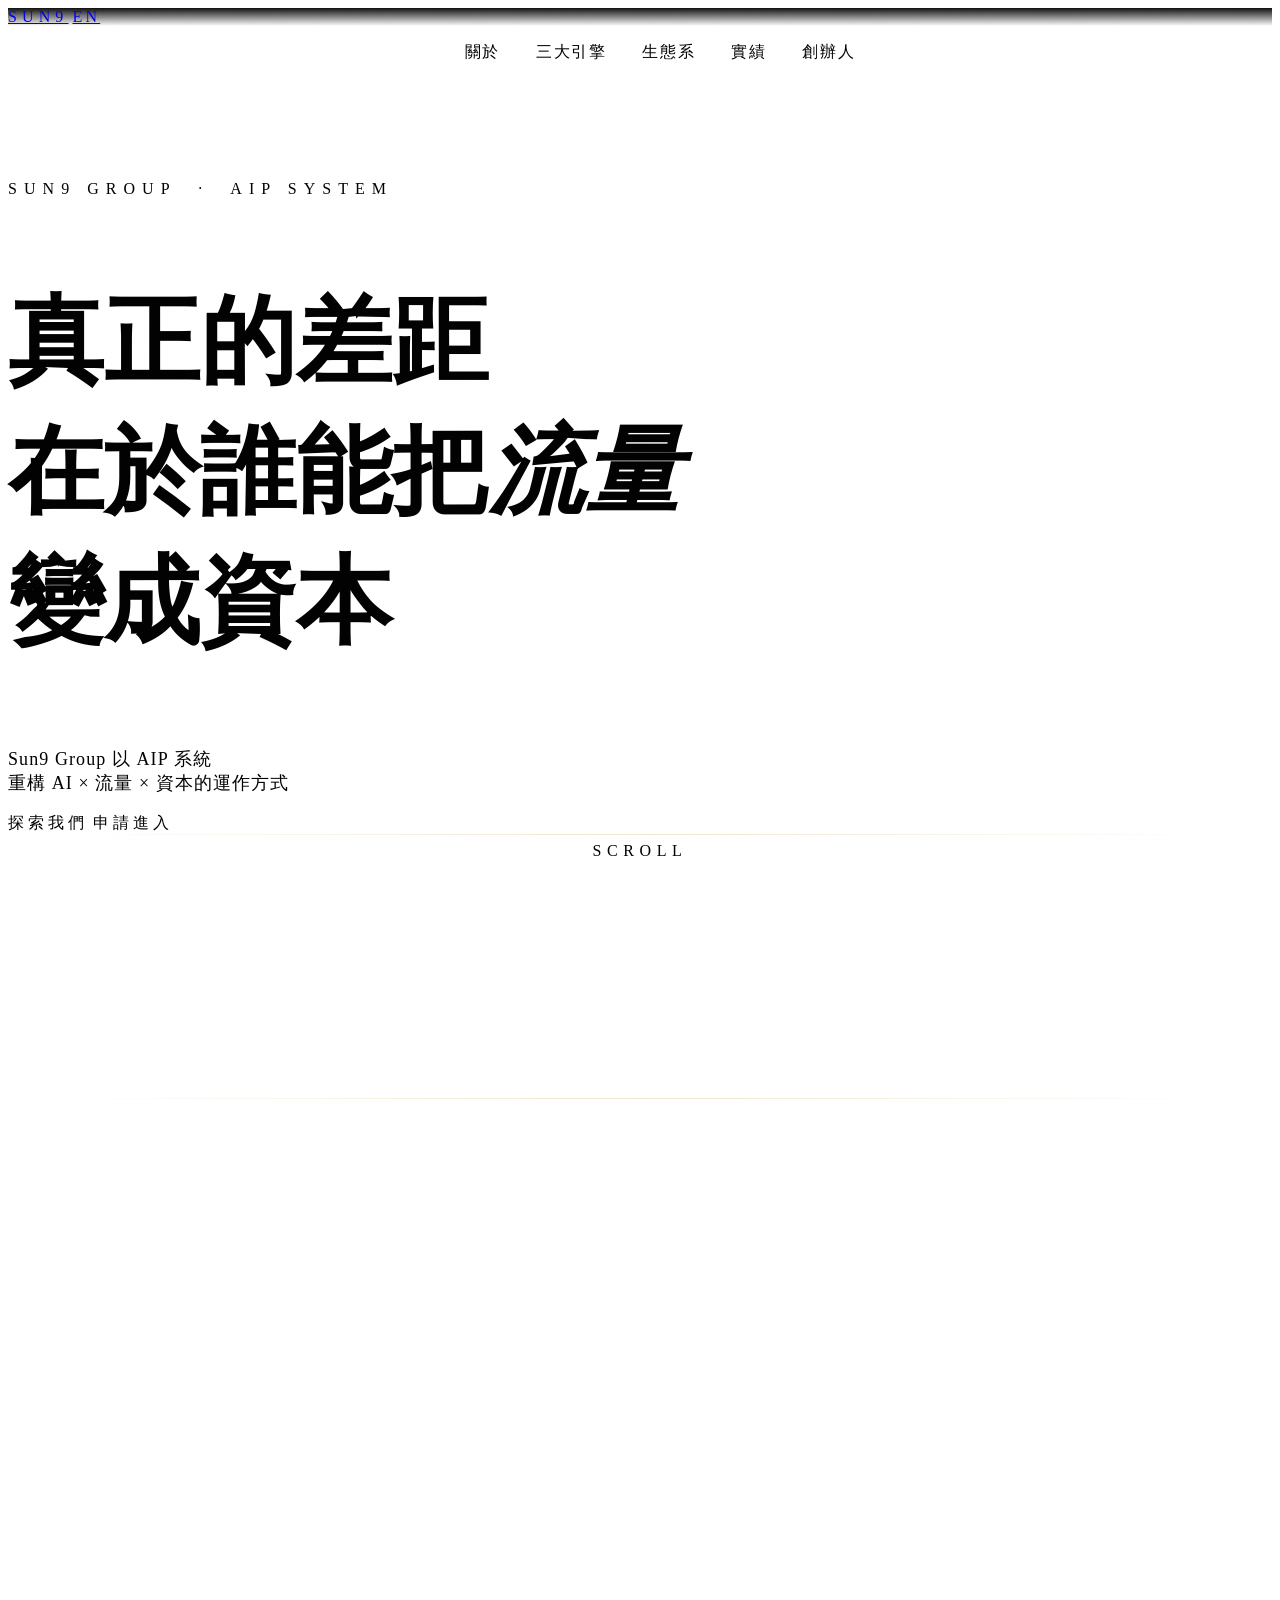
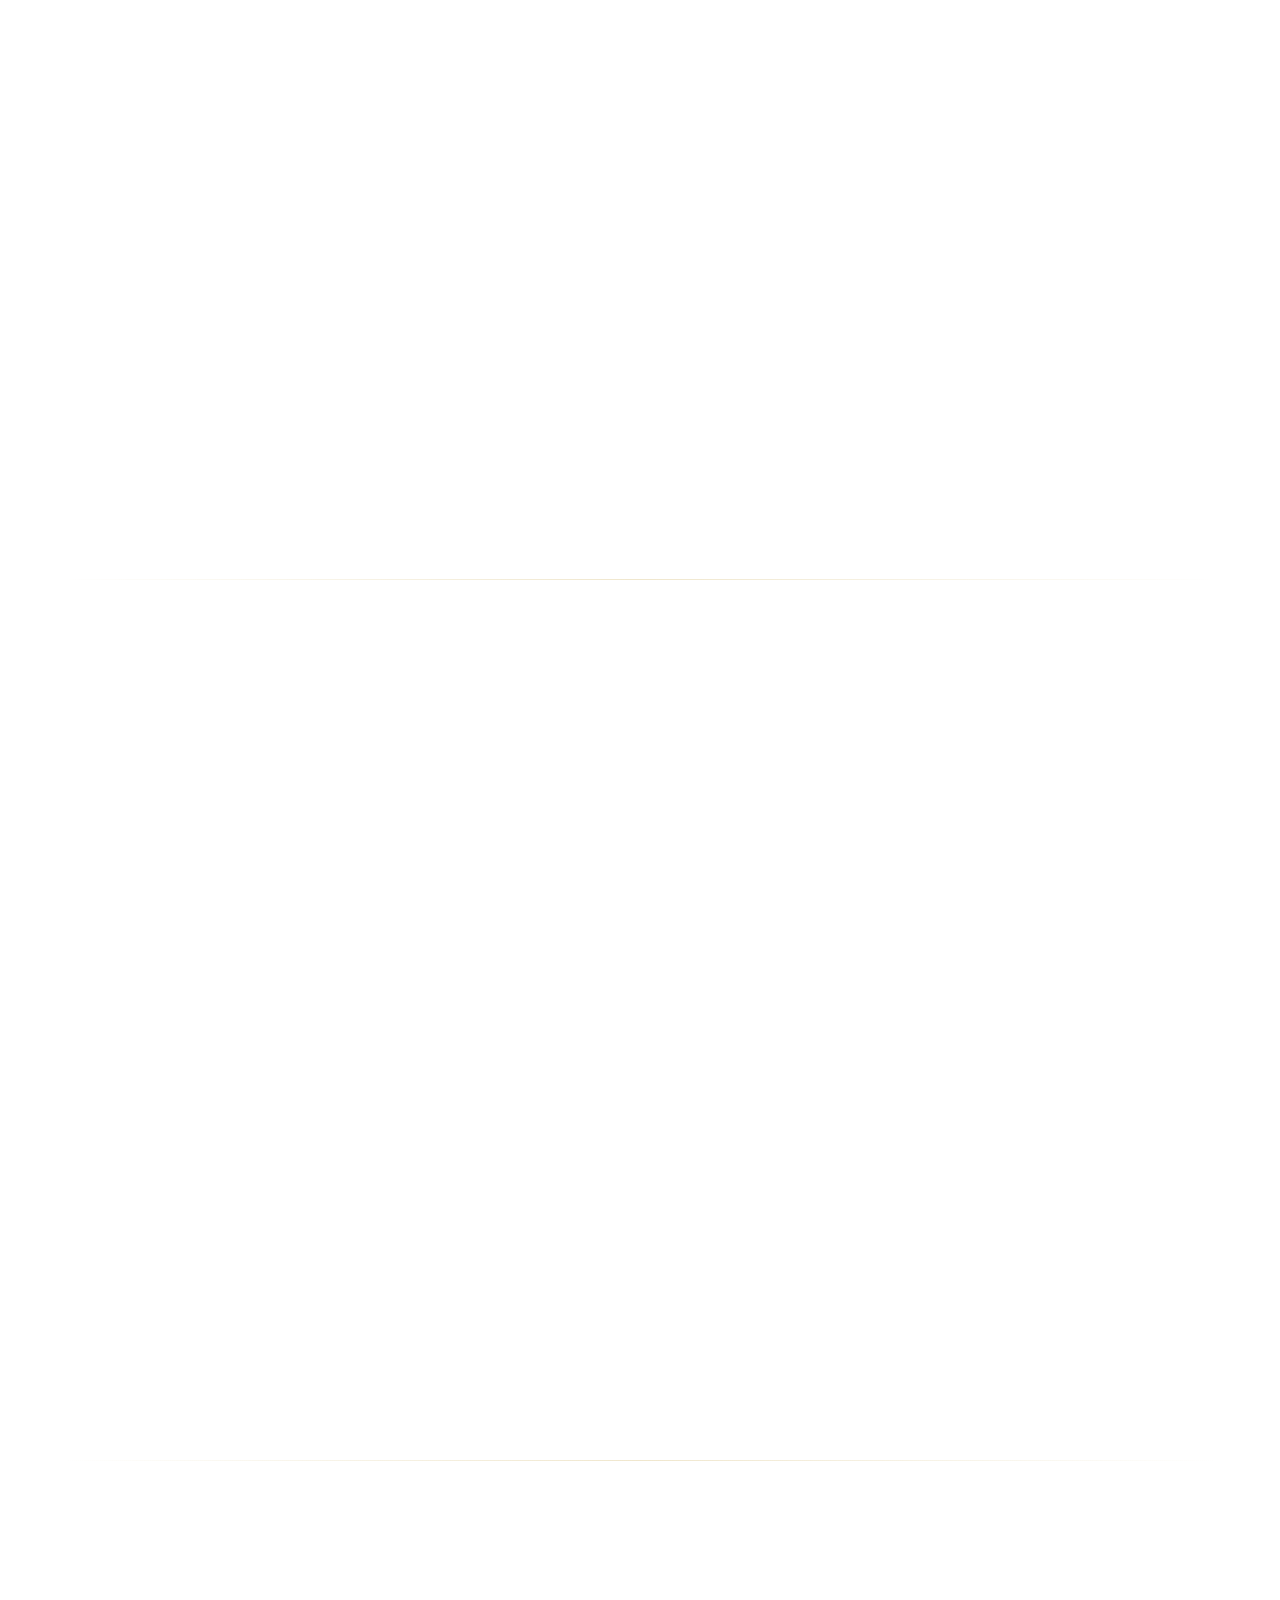
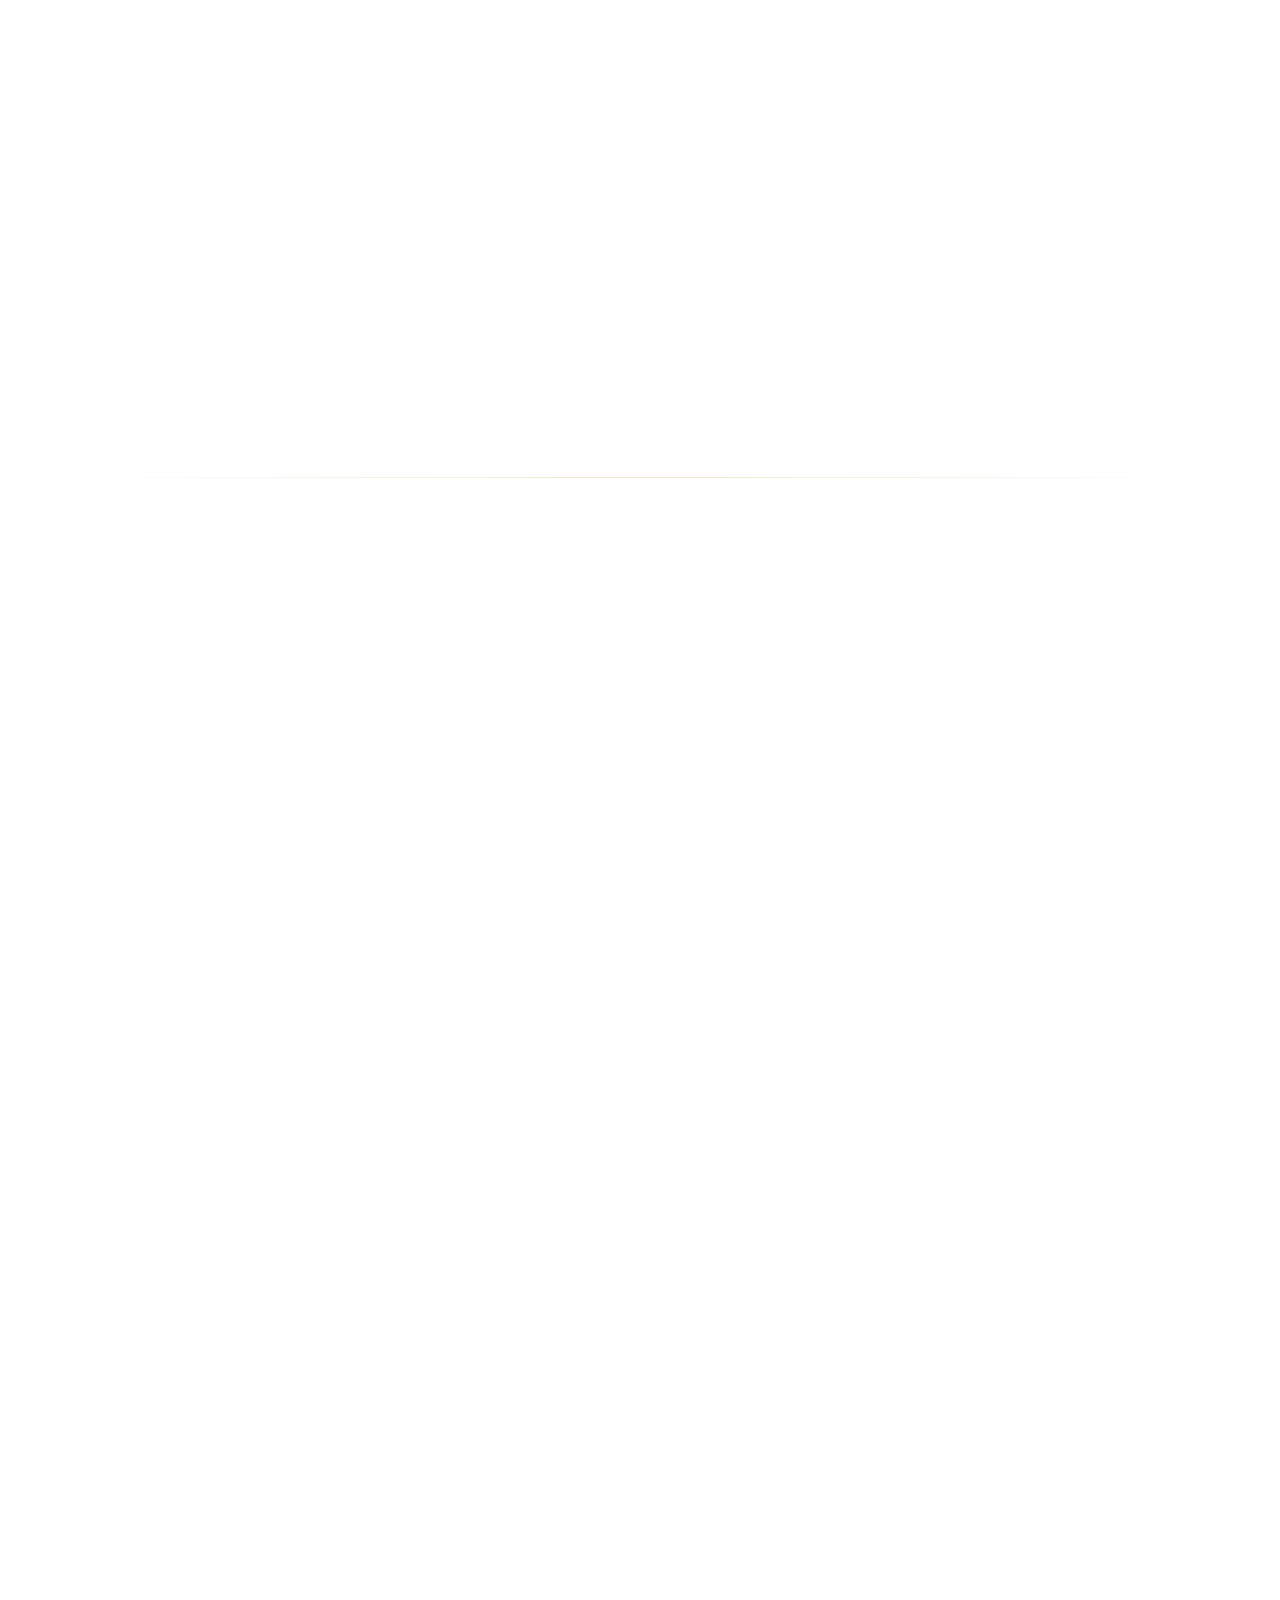
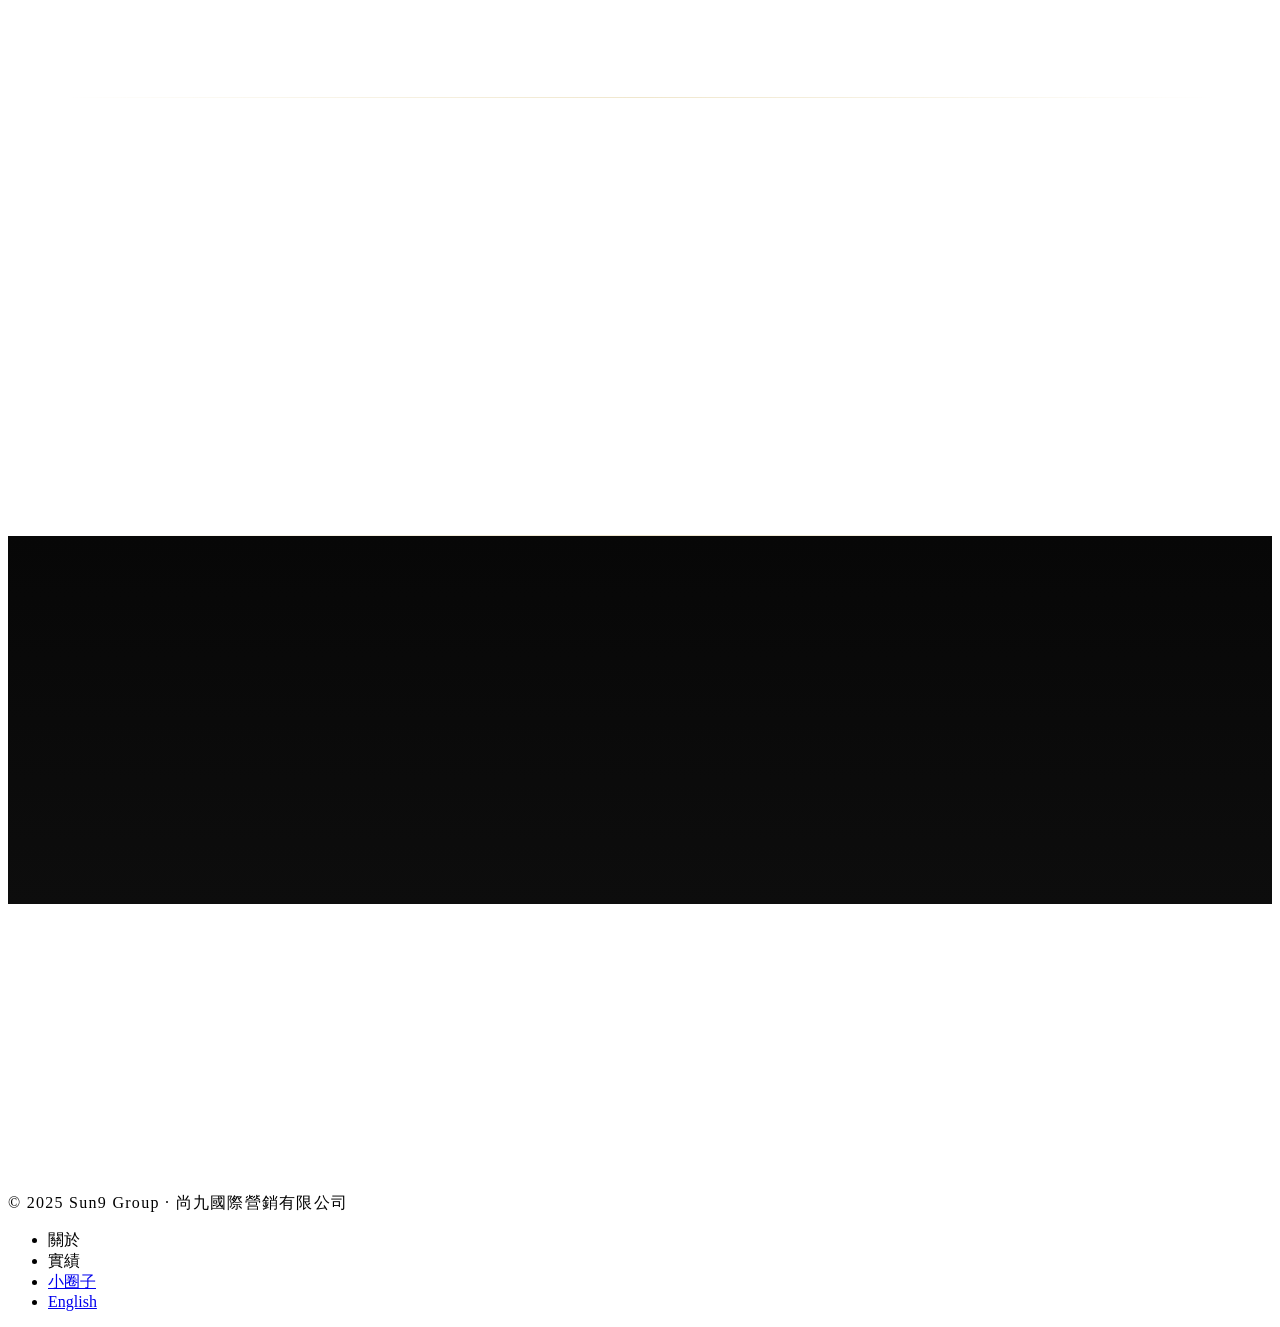
==== commit 16c19e95: "v2 1. 新增英文頁面 2. 首頁 Hero 欄位顯示方式更新" ====
--- a/index.html
+++ b/index.html
@@ -3,13 +3,15 @@
 <head>
 <meta charset="UTF-8">
 <meta name="viewport" content="width=device-width,initial-scale=1.0">
-<title>Sun9 Group</title>
+<title>Sun9 Group · AI 驅動的資源整合平台</title>
+<meta name="description" content="Sun9 Group 以 AIP 系統重構 AI × 流量 × 資本的運作方式">
+<link rel="alternate" hreflang="en" href="en.html">
 <link rel="preconnect" href="https://fonts.googleapis.com">
 <link rel="preconnect" href="https://fonts.gstatic.com" crossorigin>
-<link href="https://fonts.googleapis.com/css2?family=Cormorant+Garamond:ital,wght@0,300;0,400;0,600;1,300;1,400&family=Noto+Serif+TC:wght@300;400;600&family=Cinzel:wght@400;600&family=Playfair+Display:ital,wght@0,400;0,600;1,400&display=swap" rel="stylesheet">
+<link href="https://fonts.googleapis.com/css2?family=Cormorant+Garamond:ital,wght@0,300;0,400;0,600;1,300;1,400&family=Noto+Serif+TC:wght@300;400;600&family=Cinzel:wght@400;600&display=swap" rel="stylesheet">
 <script src="https://cdn.tailwindcss.com"></script>
 <script>
-tailwind.config={theme:{extend:{colors:{gold:'#C9A84C','gold-l':'#E8C97A',bk:'#070707','bk-2':'#0D0D0D','bk-3':'#111111'},fontFamily:{serif:['"Cormorant Garamond"','Georgia','serif'],cinzel:['"Cinzel"','serif'],zh:['"Noto Serif TC"','serif'],playfair:['"Playfair Display"','Georgia','serif']}}}}
+tailwind.config={theme:{extend:{colors:{gold:'#C9A84C','gold-l':'#E8C97A',bk:'#070707','bk-2':'#0D0D0D','bk-3':'#111111'},fontFamily:{serif:['"Cormorant Garamond"','Georgia','serif'],cinzel:['"Cinzel"','serif'],zh:['"Noto Serif TC"','serif']}}}}
 </script>
 <script src="https://cdn.jsdelivr.net/npm/@supabase/supabase-js@2/dist/umd/supabase.min.js"></script>
 <link rel="stylesheet" href="style.css">
@@ -18,289 +20,165 @@
 
 <!-- NAV -->
 <nav class="fixed top-0 left-0 right-0 z-50 flex items-center justify-between px-12 py-6" style="background:linear-gradient(to bottom,rgba(7,7,7,.97),transparent);backdrop-filter:blur(3px)">
-  <a href="#" onclick="smoothTo('hero',event)" class="font-cinzel text-gold text-lg no-underline flex-shrink-0" style="letter-spacing:.32em">SUN9</a>
-  <ul class="nav-links" id="zh-nav">
+  <a href="index.html" class="font-cinzel text-gold text-lg no-underline flex-shrink-0" style="letter-spacing:.32em">SUN9</a>
+  <ul class="nav-links">
     <li><a onclick="smoothTo('positioning',event)" class="font-zh text-[15px] font-light text-white/60 no-underline hover:text-gold transition-colors cursor-pointer" style="letter-spacing:.1em">關於</a></li>
     <li><a onclick="smoothTo('engines',event)"     class="font-zh text-[15px] font-light text-white/60 no-underline hover:text-gold transition-colors cursor-pointer" style="letter-spacing:.1em">三大引擎</a></li>
     <li><a onclick="smoothTo('portfolio',event)"   class="font-zh text-[15px] font-light text-white/60 no-underline hover:text-gold transition-colors cursor-pointer" style="letter-spacing:.1em">生態系</a></li>
     <li><a onclick="smoothTo('showcase',event)"    class="font-zh text-[15px] font-light text-white/60 no-underline hover:text-gold transition-colors cursor-pointer" style="letter-spacing:.1em">實績</a></li>
     <li><a onclick="smoothTo('founder',event)"     class="font-zh text-[15px] font-light text-white/60 no-underline hover:text-gold transition-colors cursor-pointer" style="letter-spacing:.1em">創辦人</a></li>
   </ul>
-  <ul class="nav-links" id="en-nav" style="display:none!important">
-    <li><a onclick="smoothTo('en-about',event)"   class="font-zh text-[15px] font-light text-white/60 no-underline hover:text-gold transition-colors cursor-pointer">About</a></li>
-    <li><a onclick="smoothTo('en-cap',event)"     class="font-zh text-[15px] font-light text-white/60 no-underline hover:text-gold transition-colors cursor-pointer">Capabilities</a></li>
-    <li><a onclick="smoothTo('en-founder',event)" class="font-zh text-[15px] font-light text-white/60 no-underline hover:text-gold transition-colors cursor-pointer">Founder</a></li>
-    <li><a onclick="smoothTo('en-contact',event)" class="font-zh text-[15px] font-light text-white/60 no-underline hover:text-gold transition-colors cursor-pointer">Contact</a></li>
-  </ul>
-  <div class="flex border border-gold/30 overflow-hidden flex-shrink-0">
-    <button id="btn-zh" onclick="setLang('zh')" class="font-cinzel text-xs tracking-wider px-4 py-2 cursor-pointer transition-all bg-gold text-bk border-none">中文</button>
-    <button id="btn-en" onclick="setLang('en')" class="font-cinzel text-xs tracking-wider px-4 py-2 cursor-pointer transition-all bg-transparent text-white/30 border-none">EN</button>
-  </div>
+  <a href="en.html" class="font-cinzel text-[10px] text-white/40 border border-gold/20 px-4 py-2 no-underline hover:text-gold hover:border-gold/50 transition-all flex-shrink-0" style="letter-spacing:.2em">EN</a>
 </nav>
 
-<!-- ZH PAGE -->
-<div id="zh-page">
-  <!-- HERO -->
-  <section id="hero" class="relative w-full h-screen overflow-hidden flex items-center justify-center">
-    <canvas id="c" class="absolute inset-0 w-full h-full block"></canvas>
-    <div class="hero-inner relative z-10 text-center px-10 max-w-4xl opacity-0 translate-y-7" style="animation:heroIn 1.6s cubic-bezier(.16,1,.3,1) .3s forwards">
-      <span class="font-cinzel text-gold text-[10px] opacity-70 mb-11 block" style="letter-spacing:.44em">SUN9 GROUP &nbsp;·&nbsp; AIP SYSTEM</span>
-      <h1 id="txt-hero-title" class="font-serif font-light text-white leading-[1.12]" style="font-size:clamp(52px,7.5vw,100px)">
-        真正的差距<br>在於誰能把<em class="text-gold-l" style="font-style:italic">流量</em><br>變成資本
-      </h1>
-      <p id="txt-hero-sub" class="font-zh font-light text-white/55 leading-[2.1] mt-8 mb-12 mx-auto max-w-md" style="font-size:clamp(15px,1.6vw,18px);letter-spacing:.06em">
-        Sun9 Group 以 AIP 系統<br>重構 AI × 流量 × 資本的運作方式
-      </p>
-      <div class="flex gap-4 justify-center flex-wrap">
-        <a onclick="smoothTo('portfolio',event)" class="font-cinzel text-[12px] text-bk bg-gold px-10 py-4 cursor-pointer no-underline transition-all hover:bg-gold-l hover:-translate-y-px" style="letter-spacing:.26em">探索我們</a>
-        <a onclick="smoothTo('private',event)"   class="font-cinzel text-[12px] text-gold border border-gold/30 px-10 py-4 cursor-pointer no-underline transition-all hover:bg-gold/10 hover:border-gold" style="letter-spacing:.26em">申請進入</a>
+<!-- HERO -->
+<section id="hero" class="relative w-full h-screen overflow-hidden flex items-center justify-center">
+  <canvas id="c" class="absolute inset-0 w-full h-full block"></canvas>
+  <div class="hero-inner relative z-10 text-center px-10 max-w-4xl opacity-0 translate-y-7" style="animation:heroIn 1.6s cubic-bezier(.16,1,.3,1) .3s forwards">
+    <span class="font-cinzel text-gold text-[10px] opacity-70 mb-11 block" style="letter-spacing:.44em">SUN9 GROUP &nbsp;·&nbsp; AIP SYSTEM</span>
+    <h1 class="font-serif font-light text-white leading-[1.12]" style="font-size:clamp(52px,7.5vw,100px)">
+      <span id="txt-hero-t1">真正的差距</span><br>
+      在於誰能把<em class="text-gold-l" style="font-style:italic">流量</em><br>
+      <span id="txt-hero-t2">變成資本</span>
+    </h1>
+    <p id="txt-hero-sub" class="font-zh font-light text-white/55 leading-[2.1] mt-8 mb-12 mx-auto max-w-md" style="font-size:clamp(15px,1.6vw,18px);letter-spacing:.06em">
+      Sun9 Group 以 AIP 系統<br>重構 AI × 流量 × 資本的運作方式
+    </p>
+    <div class="flex gap-4 justify-center flex-wrap">
+      <a onclick="smoothTo('portfolio',event)" class="font-cinzel text-[12px] text-bk bg-gold px-10 py-4 cursor-pointer no-underline transition-all hover:bg-gold-l hover:-translate-y-px" style="letter-spacing:.26em">探索我們</a>
+      <a onclick="smoothTo('private',event)"   class="font-cinzel text-[12px] text-gold border border-gold/30 px-10 py-4 cursor-pointer no-underline transition-all hover:bg-gold/10 hover:border-gold" style="letter-spacing:.26em">申請進入</a>
+    </div>
+  </div>
+  <div class="scroll-indicator">
+    <div class="w-px h-11" style="background:linear-gradient(to bottom,#C9A84C,transparent)"></div>
+    <span class="font-cinzel text-gold text-[8px]" style="letter-spacing:.35em">SCROLL</span>
+  </div>
+</section>
+<div class="gold-divider"></div>
+
+<!-- POSITIONING -->
+<section id="positioning" class="max-w-[1360px] mx-auto px-14 py-28 text-center">
+  <span class="font-cinzel text-gold opacity-68 mb-5 block rev text-[10px]" style="letter-spacing:.42em">WHAT WE ARE</span>
+  <p id="txt-pos-main" class="font-serif font-light text-white leading-[1.68] mx-auto mb-7 rev d1" style="font-size:clamp(26px,3.2vw,46px);max-width:760px;letter-spacing:.03em">Sun9 Group 是一個<br><em class="text-gold-l" style="font-style:italic">AI 驅動的資源整合平台</em></p>
+  <p id="txt-pos-sub" class="font-zh font-light text-white/55 leading-[2.3] mx-auto rev d2" style="font-size:15px;max-width:500px;letter-spacing:.05em">以流量為基礎，AI 為核心，結合智慧投資業務<br>將技術、流量與資本整合成可複製的商業系統</p>
+</section>
+<div class="gold-divider"></div>
+
+<!-- ENGINES -->
+<section id="engines" class="max-w-[1360px] mx-auto px-14 py-28">
+  <span class="font-cinzel text-gold opacity-68 mb-5 block rev text-[10px]" style="letter-spacing:.42em">THE SYSTEM</span>
+  <h2 class="font-serif font-light text-white leading-snug rev d1" style="font-size:clamp(34px,4vw,54px)">三大引擎<br><em class="text-gold-l" style="font-style:italic">驅動每一個項目</em></h2>
+  <div class="grid grid-cols-1 md:grid-cols-3 gap-px mt-16">
+    <div class="group relative bg-bk-3 p-12 overflow-hidden transition-colors duration-300 hover:bg-[#161616] rev d1"><div class="card-top-line"></div><span class="font-serif font-light leading-none mb-7 block text-gold/10 group-hover:text-gold/20 transition-colors" style="font-size:64px">01</span><span class="font-cinzel text-gold mb-5 block text-[11px]" style="letter-spacing:.26em">AI ENGINE</span><h3 class="font-serif font-light text-white leading-relaxed mb-4 text-[26px]">AI，不只是效率<br>是重新定義生產方式</h3><p class="font-zh font-light text-white/55 leading-relaxed text-[15px]">將人工智慧轉化為核心競爭力，打造可自動化的內容、決策與獲客系統。</p><ul class="mt-7 border-t border-gold/10 pt-5 space-y-1 list-none"><li class="font-zh font-light text-white/28 text-sm flex items-center gap-3 group-hover:text-white/55 transition-colors"><span class="text-gold/45">—</span>AI 數字人 &amp; 自動化內容</li><li class="font-zh font-light text-white/28 text-sm flex items-center gap-3 group-hover:text-white/55 transition-colors"><span class="text-gold/45">—</span>AI 商業課程與教學</li><li class="font-zh font-light text-white/28 text-sm flex items-center gap-3 group-hover:text-white/55 transition-colors"><span class="text-gold/45">—</span>AI 決策應用系統</li></ul></div>
+    <div class="group relative bg-bk-3 p-12 overflow-hidden transition-colors duration-300 hover:bg-[#161616] rev d2"><div class="card-top-line"></div><span class="font-serif font-light leading-none mb-7 block text-gold/10 group-hover:text-gold/20 transition-colors" style="font-size:64px">02</span><span class="font-cinzel text-gold mb-5 block text-[11px]" style="letter-spacing:.26em">TRAFFIC ENGINE</span><h3 class="font-serif font-light text-white leading-relaxed mb-4 text-[26px]">流量，不只是曝光<br>是可被經營的資產</h3><p class="font-zh font-light text-white/55 leading-relaxed text-[15px]">以系統化方式建立流量資產，讓每一個觸點都成為可轉化的商業入口。</p><ul class="mt-7 border-t border-gold/10 pt-5 space-y-1 list-none"><li class="font-zh font-light text-white/28 text-sm flex items-center gap-3 group-hover:text-white/55 transition-colors"><span class="text-gold/45">—</span>K-pop 快閃店 TDK</li><li class="font-zh font-light text-white/28 text-sm flex items-center gap-3 group-hover:text-white/55 transition-colors"><span class="text-gold/45">—</span>短影音矩陣系統</li><li class="font-zh font-light text-white/28 text-sm flex items-center gap-3 group-hover:text-white/55 transition-colors"><span class="text-gold/45">—</span>社群轉換與會員生態</li></ul></div>
+    <div class="group relative bg-bk-3 p-12 overflow-hidden transition-colors duration-300 hover:bg-[#161616] rev d3"><div class="card-top-line"></div><span class="font-serif font-light leading-none mb-7 block text-gold/10 group-hover:text-gold/20 transition-colors" style="font-size:64px">03</span><span class="font-cinzel text-gold mb-5 block text-[11px]" style="letter-spacing:.26em">CAPITAL ENGINE</span><h3 class="font-serif font-light text-white leading-relaxed mb-4 text-[26px]">資本，不只是投入<br>是讓系統加速的力量</h3><p class="font-zh font-light text-white/55 leading-relaxed text-[15px]">以投資眼光佈局每個項目，建立分潤機制與可長期複製的成長模型。</p><ul class="mt-7 border-t border-gold/10 pt-5 space-y-1 list-none"><li class="font-zh font-light text-white/28 text-sm flex items-center gap-3 group-hover:text-white/55 transition-colors"><span class="text-gold/45">—</span>專案投資與分潤機制</li><li class="font-zh font-light text-white/28 text-sm flex items-center gap-3 group-hover:text-white/55 transition-colors"><span class="text-gold/45">—</span>AI 金融應用策略</li><li class="font-zh font-light text-white/28 text-sm flex items-center gap-3 group-hover:text-white/55 transition-colors"><span class="text-gold/45">—</span>成長模型設計</li></ul></div>
+  </div>
+</section>
+<div class="gold-divider"></div>
+
+<!-- PORTFOLIO -->
+<section id="portfolio" class="max-w-[1360px] mx-auto px-14 py-28">
+  <div class="grid grid-cols-1 md:grid-cols-2 gap-16 items-end mb-16">
+    <div><span class="font-cinzel text-gold opacity-68 mb-5 block rev text-[10px]" style="letter-spacing:.42em">PORTFOLIO</span><h2 class="font-serif font-light text-white leading-snug rev d1" style="font-size:clamp(34px,4vw,54px)">生態系<br><em class="text-gold-l" style="font-style:italic">我們不投資單點</em></h2></div>
+    <p class="font-zh font-light text-white/55 leading-[2.3] rev d2 text-[15px]" style="letter-spacing:.05em">我們投資系統。<br><br>每一個品牌都承載著特定的流量邏輯，並與平台共同放大其商業價值。</p>
+  </div>
+  <div id="portfolio-grid" class="grid grid-cols-1 md:grid-cols-3 gap-5">
+    <div class="group relative border border-gold/10 p-10 overflow-hidden transition-colors duration-300 hover:border-gold/28 rev d1"><div class="card-bottom-line"></div><span class="font-cinzel text-gold opacity-60 mb-4 block" style="font-size:9px;letter-spacing:.3em">TRAFFIC BRAND</span><h3 class="font-serif font-light text-white mb-3 text-3xl">TDK</h3><p class="font-zh font-light text-white/55 leading-loose mb-5 text-[15px]">K-pop 流量品牌<br>線上 × 線下擴散系統</p><p class="font-zh font-light text-white/28 text-sm" style="letter-spacing:.08em">快閃店 · 社群矩陣 · 會員生態</p></div>
+    <div class="group relative border border-gold/10 p-10 overflow-hidden transition-colors duration-300 hover:border-gold/28 rev d2"><div class="card-bottom-line"></div><span class="font-cinzel text-gold opacity-60 mb-4 block" style="font-size:9px;letter-spacing:.3em">IP BRAND</span><h3 class="font-serif font-light text-white mb-3 text-3xl">麥大哥</h3><p class="font-zh font-light text-white/55 leading-loose mb-5 text-[15px]">AI 商業系統 IP<br>內容 × 教學 × 模型</p><p class="font-zh font-light text-white/28 text-sm" style="letter-spacing:.08em">個人品牌 · AI 獲客 · 課程系統</p></div>
+    <div class="group relative border border-gold/10 p-10 overflow-hidden transition-colors duration-300 hover:border-gold/28 rev d3"><div class="card-bottom-line"></div><span class="font-cinzel text-gold opacity-60 mb-4 block" style="font-size:9px;letter-spacing:.3em">TECH BRAND</span><h3 class="font-serif font-light text-white mb-3 text-3xl">星火國際</h3><p class="font-zh font-light text-white/55 leading-loose mb-5 text-[15px]">AI 金融應用<br>策略 × 數據 × 自動化</p><p class="font-zh font-light text-white/28 text-sm" style="letter-spacing:.08em">AI 決策 · 金融系統 · 量化策略</p></div>
+  </div>
+  <div class="mt-12 text-center rev"><q class="font-serif font-light italic text-white/55" style="font-size:clamp(18px,2.3vw,28px);letter-spacing:.04em;quotes:none">我們不投資單點，我們投資系統</q></div>
+</section>
+<div class="gold-divider"></div>
+
+<!-- PROOF -->
+<section id="proof" class="py-24 bg-bk-2">
+  <div class="max-w-[1360px] mx-auto px-14">
+    <div class="text-center mb-16"><span class="font-cinzel text-gold opacity-68 mb-5 block rev text-[10px]" style="letter-spacing:.42em">TRACK RECORD</span><h2 class="font-serif font-light text-white rev d1" style="font-size:clamp(34px,4vw,54px)">用結果說話</h2></div>
+    <div class="grid grid-cols-1 md:grid-cols-3 gap-px bg-gold/10">
+      <div class="bg-bk-2 py-14 px-10 text-center hover:bg-[#121212] transition-colors rev d1"><span id="txt-p1-num" class="font-serif font-light text-gold block leading-none mb-3" style="font-size:clamp(48px,5.5vw,76px)">3500萬</span><p id="txt-p1-lab" class="font-zh font-light text-white/55 text-[15px]" style="letter-spacing:.08em">4個月創造的實際營收</p></div>
+      <div class="bg-bk-2 py-14 px-10 text-center hover:bg-[#121212] transition-colors rev d2"><span id="txt-p2-num" class="font-serif font-light text-gold block leading-none mb-3" style="font-size:clamp(48px,5.5vw,76px)">多城市</span><p id="txt-p2-lab" class="font-zh font-light text-white/55 text-[15px]" style="letter-spacing:.08em">快閃店線下落地規模</p></div>
+      <div class="bg-bk-2 py-14 px-10 text-center hover:bg-[#121212] transition-colors rev d3"><span id="txt-p3-num" class="font-serif font-light text-gold block leading-none mb-3" style="font-size:clamp(48px,5.5vw,76px)">AI 落地</span><p id="txt-p3-lab" class="font-zh font-light text-white/55 text-[15px]" style="letter-spacing:.08em">商業系統實際運作中</p></div>
+    </div>
+  </div>
+</section>
+<div class="gold-divider"></div>
+
+<!-- SHOWCASE -->
+<section id="showcase" class="bg-bk">
+  <div class="max-w-[1360px] mx-auto px-14 py-28">
+    <div class="grid grid-cols-1 md:grid-cols-2 gap-16 items-end mb-16">
+      <div><span class="font-cinzel text-gold opacity-68 mb-5 block rev text-[10px]" style="letter-spacing:.42em">SHOWCASE</span><h2 class="font-serif font-light text-white leading-snug rev d1" style="font-size:clamp(34px,4vw,54px)">我們做過的事<br><em class="text-gold-l" style="font-style:italic">不只是數字</em></h2></div>
+      <p class="font-zh font-light text-white/55 leading-[2.3] rev d2 text-[15px]" style="letter-spacing:.05em">從 K-POP 快閃現場到 AI 商業系統落地，<br>每一個案例都是可複製的系統雛形。</p>
+    </div>
+    <div class="grid gap-px mb-px" style="grid-template-columns:1.4fr 1fr">
+      <div class="sc-card group bg-bk-3 rev d1" style="aspect-ratio:3/4"><div class="video-ph"><div class="play-btn"></div><span class="font-cinzel text-gold opacity-60 text-[9px]" style="letter-spacing:.3em">KPOP · 影片待上傳</span></div><div class="sc-overlay"></div><div class="sc-info"><span class="font-cinzel text-gold opacity-80 text-[9px] block mb-1" style="letter-spacing:.28em">TDK CULTURE · K-POP</span><p class="font-serif font-light text-white text-xl">快閃活動現場紀錄</p></div></div>
+      <div class="grid gap-px" style="grid-template-rows:1fr 1fr">
+        <div class="sc-card group bg-bk-3 rev d2" style="aspect-ratio:16/9"><img data-img="edinburgh" src="" alt="麥大哥" class="w-full h-full object-cover object-top transition-all duration-500 group-hover:scale-105" style="filter:grayscale(20%) brightness(.82)"><div class="sc-overlay"></div><div class="sc-info"><span class="font-cinzel text-gold opacity-80 text-[9px] block mb-1" style="letter-spacing:.28em">SUN9 GROUP · FOUNDER</span><p class="font-serif font-light text-white text-lg">麥大哥 · 國際場合</p></div></div>
+        <div class="sc-card group bg-bk-3 rev d3" style="aspect-ratio:16/9"><img data-img="workshop" src="" alt="AI課程" class="w-full h-full object-cover transition-all duration-500 group-hover:scale-105" style="filter:grayscale(20%) brightness(.82)"><div class="sc-overlay"></div><div class="sc-info"><span class="font-cinzel text-gold opacity-80 text-[9px] block mb-1" style="letter-spacing:.28em">AI EDUCATION · WORKSHOP</span><p class="font-serif font-light text-white text-lg">AI 商業課程現場</p></div></div>
       </div>
     </div>
-    <div class="scroll-indicator">
-      <div class="w-px h-11" style="background:linear-gradient(to bottom,#C9A84C,transparent)"></div>
-      <span class="font-cinzel text-gold text-[8px]" style="letter-spacing:.35em">SCROLL</span>
-    </div>
-  </section>
-  <div class="gold-divider"></div>
-
-  <!-- POSITIONING -->
-  <section id="positioning" class="max-w-[1360px] mx-auto px-14 py-28 text-center">
-    <span class="font-cinzel text-gold opacity-68 mb-5 block rev text-[10px]" style="letter-spacing:.42em">WHAT WE ARE</span>
-    <p id="txt-pos-main" class="font-serif font-light text-white leading-[1.68] mx-auto mb-7 rev d1" style="font-size:clamp(26px,3.2vw,46px);max-width:760px;letter-spacing:.03em">
-      Sun9 Group 是一個<br><em class="text-gold-l" style="font-style:italic">AI 驅動的資源整合平台</em>
-    </p>
-    <p id="txt-pos-sub" class="font-zh font-light text-white/55 leading-[2.3] mx-auto rev d2" style="font-size:15px;max-width:500px;letter-spacing:.05em">
-      以流量為基礎，AI 為核心，結合智慧投資業務<br>將技術、流量與資本整合成可複製的商業系統
-    </p>
-  </section>
-  <div class="gold-divider"></div>
-
-  <!-- ENGINES -->
-  <section id="engines" class="max-w-[1360px] mx-auto px-14 py-28">
-    <span class="font-cinzel text-gold opacity-68 mb-5 block rev text-[10px]" style="letter-spacing:.42em">THE SYSTEM</span>
-    <h2 class="font-serif font-light text-white leading-snug rev d1" style="font-size:clamp(34px,4vw,54px)">三大引擎<br><em class="text-gold-l" style="font-style:italic">驅動每一個項目</em></h2>
-    <div class="grid grid-cols-1 md:grid-cols-3 gap-px mt-16">
-      <div class="group relative bg-bk-3 p-12 overflow-hidden transition-colors duration-300 hover:bg-[#161616] rev d1">
-        <div class="card-top-line"></div>
-        <span class="font-serif font-light leading-none mb-7 block text-gold/10 group-hover:text-gold/20 transition-colors duration-300" style="font-size:64px">01</span>
-        <span class="font-cinzel text-gold mb-5 block text-[11px]" style="letter-spacing:.26em">AI ENGINE</span>
-        <h3 class="font-serif font-light text-white leading-relaxed mb-4 text-[26px]">AI，不只是效率<br>是重新定義生產方式</h3>
-        <p class="font-zh font-light text-white/55 leading-relaxed text-[15px]" style="letter-spacing:.04em">將人工智慧轉化為核心競爭力，打造可自動化的內容、決策與獲客系統。</p>
-        <ul class="mt-7 border-t border-gold/10 pt-5 space-y-1 list-none">
-          <li class="font-zh font-light text-white/28 text-sm flex items-center gap-3 group-hover:text-white/55 transition-colors"><span class="text-gold/45">—</span>AI 數字人 &amp; 自動化內容</li>
-          <li class="font-zh font-light text-white/28 text-sm flex items-center gap-3 group-hover:text-white/55 transition-colors"><span class="text-gold/45">—</span>AI 商業課程與教學</li>
-          <li class="font-zh font-light text-white/28 text-sm flex items-center gap-3 group-hover:text-white/55 transition-colors"><span class="text-gold/45">—</span>AI 決策應用系統</li>
-        </ul>
+    <div class="grid gap-px" style="grid-template-columns:1fr 1.4fr">
+      <div class="grid gap-px" style="grid-template-columns:1fr 1fr">
+        <div class="sc-card group bg-bk-3 rev d1" style="aspect-ratio:1"><div class="video-ph"><div class="play-btn"></div><span class="font-cinzel text-gold opacity-60 text-[9px]" style="letter-spacing:.3em">活動影片</span></div><div class="sc-overlay"></div><div class="sc-info"><span class="font-cinzel text-gold opacity-80 text-[8px] block mb-1" style="letter-spacing:.28em">KPOP</span><p class="font-serif font-light text-white text-base">周邊販售</p></div></div>
+        <div class="sc-card group bg-bk-3 rev d2" style="aspect-ratio:1"><div class="video-ph"><div class="play-btn"></div><span class="font-cinzel text-gold opacity-60 text-[9px]" style="letter-spacing:.3em">活動影片</span></div><div class="sc-overlay"></div><div class="sc-info"><span class="font-cinzel text-gold opacity-80 text-[8px] block mb-1" style="letter-spacing:.28em">KPOP</span><p class="font-serif font-light text-white text-base">粉絲互動</p></div></div>
       </div>
-      <div class="group relative bg-bk-3 p-12 overflow-hidden transition-colors duration-300 hover:bg-[#161616] rev d2">
-        <div class="card-top-line"></div>
-        <span class="font-serif font-light leading-none mb-7 block text-gold/10 group-hover:text-gold/20 transition-colors duration-300" style="font-size:64px">02</span>
-        <span class="font-cinzel text-gold mb-5 block text-[11px]" style="letter-spacing:.26em">TRAFFIC ENGINE</span>
-        <h3 class="font-serif font-light text-white leading-relaxed mb-4 text-[26px]">流量，不只是曝光<br>是可被經營的資產</h3>
-        <p class="font-zh font-light text-white/55 leading-relaxed text-[15px]" style="letter-spacing:.04em">以系統化方式建立流量資產，讓每一個觸點都成為可轉化的商業入口。</p>
-        <ul class="mt-7 border-t border-gold/10 pt-5 space-y-1 list-none">
-          <li class="font-zh font-light text-white/28 text-sm flex items-center gap-3 group-hover:text-white/55 transition-colors"><span class="text-gold/45">—</span>K-pop 快閃店 TDK</li>
-          <li class="font-zh font-light text-white/28 text-sm flex items-center gap-3 group-hover:text-white/55 transition-colors"><span class="text-gold/45">—</span>短影音矩陣系統</li>
-          <li class="font-zh font-light text-white/28 text-sm flex items-center gap-3 group-hover:text-white/55 transition-colors"><span class="text-gold/45">—</span>社群轉換與會員生態</li>
-        </ul>
-      </div>
-      <div class="group relative bg-bk-3 p-12 overflow-hidden transition-colors duration-300 hover:bg-[#161616] rev d3">
-        <div class="card-top-line"></div>
-        <span class="font-serif font-light leading-none mb-7 block text-gold/10 group-hover:text-gold/20 transition-colors duration-300" style="font-size:64px">03</span>
-        <span class="font-cinzel text-gold mb-5 block text-[11px]" style="letter-spacing:.26em">CAPITAL ENGINE</span>
-        <h3 class="font-serif font-light text-white leading-relaxed mb-4 text-[26px]">資本，不只是投入<br>是讓系統加速的力量</h3>
-        <p class="font-zh font-light text-white/55 leading-relaxed text-[15px]" style="letter-spacing:.04em">以投資眼光佈局每個項目，建立分潤機制與可長期複製的成長模型。</p>
-        <ul class="mt-7 border-t border-gold/10 pt-5 space-y-1 list-none">
-          <li class="font-zh font-light text-white/28 text-sm flex items-center gap-3 group-hover:text-white/55 transition-colors"><span class="text-gold/45">—</span>專案投資與分潤機制</li>
-          <li class="font-zh font-light text-white/28 text-sm flex items-center gap-3 group-hover:text-white/55 transition-colors"><span class="text-gold/45">—</span>AI 金融應用策略</li>
-          <li class="font-zh font-light text-white/28 text-sm flex items-center gap-3 group-hover:text-white/55 transition-colors"><span class="text-gold/45">—</span>成長模型設計</li>
-        </ul>
-      </div>
-    </div>
-  </section>
-  <div class="gold-divider"></div>
-
-  <!-- PORTFOLIO -->
-  <section id="portfolio" class="max-w-[1360px] mx-auto px-14 py-28">
-    <div class="grid grid-cols-1 md:grid-cols-2 gap-16 items-end mb-16">
-      <div>
-        <span class="font-cinzel text-gold opacity-68 mb-5 block rev text-[10px]" style="letter-spacing:.42em">PORTFOLIO</span>
-        <h2 class="font-serif font-light text-white leading-snug rev d1" style="font-size:clamp(34px,4vw,54px)">生態系<br><em class="text-gold-l" style="font-style:italic">我們不投資單點</em></h2>
-      </div>
-      <p class="font-zh font-light text-white/55 leading-[2.3] rev d2 text-[15px]" style="letter-spacing:.05em">我們投資系統。<br><br>每一個品牌都承載著特定的流量邏輯，並與平台共同放大其商業價值。</p>
-    </div>
-    <div id="portfolio-grid" class="grid grid-cols-1 md:grid-cols-3 gap-5">
-      <div class="group relative border border-gold/10 p-10 overflow-hidden transition-colors duration-300 hover:border-gold/28 rev d1"><div class="card-bottom-line"></div><span class="font-cinzel text-gold opacity-60 mb-4 block" style="font-size:9px;letter-spacing:.3em">TRAFFIC BRAND</span><h3 class="font-serif font-light text-white mb-3 text-3xl">TDK</h3><p class="font-zh font-light text-white/55 leading-loose mb-5 text-[15px]">K-pop 流量品牌<br>線上 × 線下擴散系統</p><p class="font-zh font-light text-white/28 text-sm" style="letter-spacing:.08em">快閃店 · 社群矩陣 · 會員生態</p></div>
-      <div class="group relative border border-gold/10 p-10 overflow-hidden transition-colors duration-300 hover:border-gold/28 rev d2"><div class="card-bottom-line"></div><span class="font-cinzel text-gold opacity-60 mb-4 block" style="font-size:9px;letter-spacing:.3em">IP BRAND</span><h3 class="font-serif font-light text-white mb-3 text-3xl">麥大哥</h3><p class="font-zh font-light text-white/55 leading-loose mb-5 text-[15px]">AI 商業系統 IP<br>內容 × 教學 × 模型</p><p class="font-zh font-light text-white/28 text-sm" style="letter-spacing:.08em">個人品牌 · AI 獲客 · 課程系統</p></div>
-      <div class="group relative border border-gold/10 p-10 overflow-hidden transition-colors duration-300 hover:border-gold/28 rev d3"><div class="card-bottom-line"></div><span class="font-cinzel text-gold opacity-60 mb-4 block" style="font-size:9px;letter-spacing:.3em">TECH BRAND</span><h3 class="font-serif font-light text-white mb-3 text-3xl">星火國際</h3><p class="font-zh font-light text-white/55 leading-loose mb-5 text-[15px]">AI 金融應用<br>策略 × 數據 × 自動化</p><p class="font-zh font-light text-white/28 text-sm" style="letter-spacing:.08em">AI 決策 · 金融系統 · 量化策略</p></div>
-    </div>
-    <div class="mt-12 text-center rev"><q class="font-serif font-light italic text-white/55" style="font-size:clamp(18px,2.3vw,28px);letter-spacing:.04em;quotes:none">我們不投資單點，我們投資系統</q></div>
-  </section>
-  <div class="gold-divider"></div>
-
-  <!-- PROOF -->
-  <section id="proof" class="py-24 bg-bk-2">
-    <div class="max-w-[1360px] mx-auto px-14">
-      <div class="text-center mb-16">
-        <span class="font-cinzel text-gold opacity-68 mb-5 block rev text-[10px]" style="letter-spacing:.42em">TRACK RECORD</span>
-        <h2 class="font-serif font-light text-white rev d1" style="font-size:clamp(34px,4vw,54px)">用結果說話</h2>
-      </div>
-      <div class="grid grid-cols-1 md:grid-cols-3 gap-px bg-gold/10">
-        <div class="bg-bk-2 py-14 px-10 text-center hover:bg-[#121212] transition-colors rev d1"><span id="txt-p1-num" class="font-serif font-light text-gold block leading-none mb-3" style="font-size:clamp(48px,5.5vw,76px)">3500萬</span><p id="txt-p1-lab" class="font-zh font-light text-white/55 text-[15px]" style="letter-spacing:.08em">4個月創造的實際營收</p></div>
-        <div class="bg-bk-2 py-14 px-10 text-center hover:bg-[#121212] transition-colors rev d2"><span id="txt-p2-num" class="font-serif font-light text-gold block leading-none mb-3" style="font-size:clamp(48px,5.5vw,76px)">多城市</span><p id="txt-p2-lab" class="font-zh font-light text-white/55 text-[15px]" style="letter-spacing:.08em">快閃店線下落地規模</p></div>
-        <div class="bg-bk-2 py-14 px-10 text-center hover:bg-[#121212] transition-colors rev d3"><span id="txt-p3-num" class="font-serif font-light text-gold block leading-none mb-3" style="font-size:clamp(48px,5.5vw,76px)">AI 落地</span><p id="txt-p3-lab" class="font-zh font-light text-white/55 text-[15px]" style="letter-spacing:.08em">商業系統實際運作中</p></div>
-      </div>
-    </div>
-  </section>
-  <div class="gold-divider"></div>
-
-  <!-- SHOWCASE -->
-  <section id="showcase" class="bg-bk">
-    <div class="max-w-[1360px] mx-auto px-14 py-28">
-      <div class="grid grid-cols-1 md:grid-cols-2 gap-16 items-end mb-16">
-        <div><span class="font-cinzel text-gold opacity-68 mb-5 block rev text-[10px]" style="letter-spacing:.42em">SHOWCASE</span><h2 class="font-serif font-light text-white leading-snug rev d1" style="font-size:clamp(34px,4vw,54px)">我們做過的事<br><em class="text-gold-l" style="font-style:italic">不只是數字</em></h2></div>
-        <p class="font-zh font-light text-white/55 leading-[2.3] rev d2 text-[15px]" style="letter-spacing:.05em">從 K-POP 快閃現場到 AI 商業系統落地，<br>每一個案例都是可複製的系統雛形。</p>
-      </div>
-      <div class="grid gap-px mb-px" style="grid-template-columns:1.4fr 1fr">
-        <div class="sc-card group bg-bk-3 rev d1" style="aspect-ratio:3/4"><div class="video-ph"><div class="play-btn"></div><span class="font-cinzel text-gold opacity-60 text-[9px]" style="letter-spacing:.3em">KPOP · 影片待上傳</span></div><div class="sc-overlay"></div><div class="sc-info"><span class="font-cinzel text-gold opacity-80 text-[9px] block mb-1" style="letter-spacing:.28em">TDK CULTURE · K-POP</span><p class="font-serif font-light text-white text-xl">快閃活動現場紀錄</p></div></div>
-        <div class="grid gap-px" style="grid-template-rows:1fr 1fr">
-          <div class="sc-card group bg-bk-3 rev d2" style="aspect-ratio:16/9"><img data-img="edinburgh" src="" alt="麥大哥" class="w-full h-full object-cover object-top transition-all duration-500 group-hover:scale-105" style="filter:grayscale(20%) brightness(.82)"><div class="sc-overlay"></div><div class="sc-info"><span class="font-cinzel text-gold opacity-80 text-[9px] block mb-1" style="letter-spacing:.28em">SUN9 GROUP · FOUNDER</span><p class="font-serif font-light text-white text-lg">麥大哥 · 國際場合</p></div></div>
-          <div class="sc-card group bg-bk-3 rev d3" style="aspect-ratio:16/9"><img data-img="workshop" src="" alt="AI課程" class="w-full h-full object-cover transition-all duration-500 group-hover:scale-105" style="filter:grayscale(20%) brightness(.82)"><div class="sc-overlay"></div><div class="sc-info"><span class="font-cinzel text-gold opacity-80 text-[9px] block mb-1" style="letter-spacing:.28em">AI EDUCATION · WORKSHOP</span><p class="font-serif font-light text-white text-lg">AI 商業課程現場</p></div></div>
-        </div>
-      </div>
-      <div class="grid gap-px" style="grid-template-columns:1fr 1.4fr">
-        <div class="grid gap-px" style="grid-template-columns:1fr 1fr">
-          <div class="sc-card group bg-bk-3 rev d1" style="aspect-ratio:1"><div class="video-ph"><div class="play-btn"></div><span class="font-cinzel text-gold opacity-60 text-[9px]" style="letter-spacing:.3em">活動影片</span></div><div class="sc-overlay"></div><div class="sc-info"><span class="font-cinzel text-gold opacity-80 text-[8px] block mb-1" style="letter-spacing:.28em">KPOP</span><p class="font-serif font-light text-white text-base">周邊販售</p></div></div>
-          <div class="sc-card group bg-bk-3 rev d2" style="aspect-ratio:1"><div class="video-ph"><div class="play-btn"></div><span class="font-cinzel text-gold opacity-60 text-[9px]" style="letter-spacing:.3em">活動影片</span></div><div class="sc-overlay"></div><div class="sc-info"><span class="font-cinzel text-gold opacity-80 text-[8px] block mb-1" style="letter-spacing:.28em">KPOP</span><p class="font-serif font-light text-white text-base">粉絲互動</p></div></div>
-        </div>
-        <div class="sc-card group bg-bk-3 rev d3" style="aspect-ratio:3/4"><div class="video-ph"><div class="play-btn"></div><span class="font-cinzel text-gold opacity-60 text-[9px]" style="letter-spacing:.3em">AI SYSTEM · 影片待上傳</span></div><div class="sc-overlay"></div><div class="sc-info"><span class="font-cinzel text-gold opacity-80 text-[9px] block mb-1" style="letter-spacing:.28em">AI SYSTEM · AUTOMATION</span><p class="font-serif font-light text-white text-xl">AI 商業自動化系統展示</p></div></div>
-      </div>
-    </div>
-  </section>
-  <div class="gold-divider"></div>
-
-  <!-- FOUNDER -->
-  <section id="founder" class="max-w-[1360px] mx-auto px-14 py-28">
-    <div class="grid grid-cols-1 md:grid-cols-2 gap-16 items-start" style="grid-template-columns:1fr 1.08fr">
-      <div class="relative rev">
-        <img data-img="edinburgh" src="" alt="麥大哥 Mike Lee" class="w-full object-cover object-top block" style="aspect-ratio:4/5;filter:grayscale(12%) contrast(1.06) brightness(.92)">
-        <div class="founder-frame"></div>
-      </div>
-      <div>
-        <span class="font-cinzel text-gold opacity-68 mb-5 block rev text-[10px]" style="letter-spacing:.42em">FOUNDER</span>
-        <h2 id="txt-founder-name" class="font-serif font-light text-white leading-none mb-2 rev d1" style="font-size:clamp(36px,4.5vw,60px)">麥大哥</h2>
-        <span id="txt-founder-title" class="font-cinzel text-gold mb-9 block rev d2 text-[11px]" style="letter-spacing:.3em">AI 商業操盤者 · 新媒體流量策略顧問</span>
-        <p id="txt-founder-bio" class="font-zh font-light text-white/55 leading-[2.5] mb-10 rev d2 text-[15px]" style="letter-spacing:.05em">逾 25 年商業實戰與創業經驗，橫跨流量策略、AI 系統、品牌經營與商業投資。<br><br>他不只操盤，更傳授系統——AI 商業應用課程，讓更多人掌握下一個時代的競爭工具。</p>
-        <div class="grid grid-cols-2 gap-6 mb-10 rev d3">
-          <div><span class="font-serif font-light text-gold block leading-none mb-1 text-[38px]">25+</span><span class="font-zh font-light text-white/28 text-[13px]" style="letter-spacing:.07em">年商業實戰經驗</span></div>
-          <div><span class="font-serif font-light text-gold block leading-none mb-1 text-[38px]">多項</span><span class="font-zh font-light text-white/28 text-[13px]" style="letter-spacing:.07em">大型商業專案操盤</span></div>
-        </div>
-        <blockquote id="txt-founder-quote" class="font-serif font-light italic text-white/55 leading-relaxed pl-5 border-l border-gold/28 rev d4" style="font-size:21px">商業，不該只靠運氣</blockquote>
-      </div>
-    </div>
-  </section>
-  <div class="gold-divider"></div>
-
-  <!-- PRIVATE -->
-  <section id="private" class="text-center px-14 py-36" style="background:linear-gradient(to bottom,#070707,#0D0D0D)">
-    <div class="max-w-lg mx-auto">
-      <span class="font-cinzel text-gold opacity-68 mb-5 block rev text-[10px]" style="letter-spacing:.42em">PRIVATE CIRCLE</span>
-      <h2 class="font-serif font-light text-white leading-snug mb-5 rev d1" style="font-size:clamp(36px,5vw,62px)">小圈子專區<br><em class="text-gold-l" style="font-style:italic">給自己人的入口</em></h2>
-      <p class="font-zh font-light text-white/55 leading-[2.3] mb-12 rev d2 text-[15px]" style="letter-spacing:.055em">部分專案、課程資源與合作機會<br>僅對內部成員與合作夥伴開放</p>
-      <div class="rev d3"><a href="circle.html" class="font-cinzel text-[12px] text-bk bg-gold px-10 py-4 no-underline transition-all hover:bg-gold-l inline-block" style="letter-spacing:.26em">進入小圈子</a></div>
-    </div>
-  </section>
-
-  <!-- CLOSING -->
-  <section id="closing" class="text-center px-14 py-28 bg-bk-2">
-    <div class="max-w-2xl mx-auto">
-      <p class="font-serif font-light italic text-white/55 leading-[1.65] mb-14 rev" style="font-size:clamp(28px,3.6vw,48px);letter-spacing:.03em">未來的競爭，不只是市場<br><strong class="not-italic font-normal text-white">是系統與系統之間的差距</strong></p>
-      <span class="font-cinzel text-gold block mb-3 rev d1" style="font-size:20px;letter-spacing:.42em">SUN9 GROUP</span>
-      <p class="font-zh font-light text-white/28 rev d2 text-[13px]" style="letter-spacing:.14em">AI · TRAFFIC · CAPITAL</p>
-    </div>
-  </section>
-
-  <footer class="border-t border-gold/10 px-14 py-9 flex flex-wrap justify-between items-center gap-4 bg-bk">
-    <p class="font-zh font-light text-white/28 text-[13px]" style="letter-spacing:.08em">© 2025 Sun9 Group · 尚九國際營銷有限公司</p>
-    <ul class="flex gap-7 list-none">
-      <li><a onclick="smoothTo('positioning',event)" class="font-zh font-light text-white/28 text-[13px] no-underline hover:text-gold transition-colors cursor-pointer">關於</a></li>
-      <li><a onclick="smoothTo('showcase',event)"    class="font-zh font-light text-white/28 text-[13px] no-underline hover:text-gold transition-colors cursor-pointer">實績</a></li>
-      <li><a href="circle.html" class="font-zh font-light text-white/28 text-[13px] no-underline hover:text-gold transition-colors">小圈子</a></li>
-      <li><a href="admin.html"  class="font-zh font-light text-white/28 text-[13px] no-underline hover:text-gold transition-colors">後台</a></li>
-    </ul>
-  </footer>
-</div>
-
-<!-- EN PAGE -->
-<div id="en-page" style="display:none">
-  <div class="relative w-full h-screen overflow-hidden flex items-center justify-center">
-    <canvas id="en-c" class="absolute inset-0 w-full h-full"></canvas>
-    <div class="relative z-10 text-center max-w-3xl px-10 opacity-0 translate-y-7" style="animation:heroIn 1.6s cubic-bezier(.16,1,.3,1) .3s forwards">
-      <span class="font-cinzel text-gold text-[10px] opacity-70 mb-10 block" style="letter-spacing:.44em">SUN9 GROUP &nbsp;·&nbsp; AIP PLATFORM</span>
-      <h1 class="font-serif font-light text-white leading-[1.1] mb-6" style="font-size:clamp(48px,7vw,90px)">Where <em class="text-gold-l" style="font-style:italic">Traffic</em><br>Becomes Capital</h1>
-      <p class="font-playfair italic text-white/55 leading-relaxed mx-auto mb-12 max-w-md" style="font-size:clamp(15px,1.5vw,18px)">An AI-powered investment and resource platform<br>integrating technology, traffic, and capital</p>
-      <div class="flex gap-4 justify-center flex-wrap">
-        <a onclick="smoothTo('en-cap',event)" class="font-cinzel text-[12px] text-bk bg-gold px-10 py-4 cursor-pointer no-underline" style="letter-spacing:.26em">Explore</a>
-        <a href="circle.html" class="font-cinzel text-[12px] text-gold border border-gold/30 px-10 py-4 no-underline hover:bg-gold/10" style="letter-spacing:.26em">Get In Touch</a>
-      </div>
+      <div class="sc-card group bg-bk-3 rev d3" style="aspect-ratio:3/4"><div class="video-ph"><div class="play-btn"></div><span class="font-cinzel text-gold opacity-60 text-[9px]" style="letter-spacing:.3em">AI SYSTEM · 影片待上傳</span></div><div class="sc-overlay"></div><div class="sc-info"><span class="font-cinzel text-gold opacity-80 text-[9px] block mb-1" style="letter-spacing:.28em">AI SYSTEM · AUTOMATION</span><p class="font-serif font-light text-white text-xl">AI 商業自動化系統展示</p></div></div>
     </div>
   </div>
-  <div class="gold-divider"></div>
-  <section id="en-about" class="max-w-[1300px] mx-auto px-14 py-24">
-    <div class="grid grid-cols-1 md:grid-cols-2 gap-16 items-center">
-      <img data-img="workshop" src="" alt="Mike Lee" class="w-full rev" style="aspect-ratio:4/3;object-fit:cover;filter:grayscale(12%) brightness(.88)">
-      <div class="rev d1">
-        <span class="font-cinzel text-gold opacity-62 mb-5 block text-[10px]" style="letter-spacing:.44em">ABOUT SUN9</span>
-        <h2 class="font-serif font-light text-white leading-snug mb-6" style="font-size:clamp(32px,3.5vw,52px)">AI-Driven.<br><em class="text-gold-l" style="font-style:italic">System-Oriented.</em></h2>
-        <p class="font-playfair text-white/55 leading-relaxed mb-4 text-base">Sun9 Group is a technology and investment platform built on the intersection of AI, traffic systems, and intelligent capital deployment.</p>
-        <p class="font-playfair text-white/55 leading-relaxed text-base">We don't invest in isolated ideas — we build and back scalable systems.</p>
-        <div class="flex gap-12 mt-12 flex-wrap">
-          <div><span class="font-serif font-light text-gold block leading-none" style="font-size:52px">NT$35M</span><span class="font-playfair text-white/55 text-sm">Revenue in 4 months</span></div>
-          <div><span class="font-serif font-light text-gold block leading-none" style="font-size:52px">3+</span><span class="font-playfair text-white/55 text-sm">Portfolio Brands</span></div>
-        </div>
+</section>
+<div class="gold-divider"></div>
+
+<!-- FOUNDER -->
+<section id="founder" class="max-w-[1360px] mx-auto px-14 py-28">
+  <div class="grid grid-cols-1 md:grid-cols-2 gap-16 items-start" style="grid-template-columns:1fr 1.08fr">
+    <div class="relative rev">
+      <img data-img="edinburgh" src="" alt="麥大哥 Mike Lee" class="w-full object-cover object-top block" style="aspect-ratio:4/5;filter:grayscale(12%) contrast(1.06) brightness(.92)">
+      <div class="founder-frame"></div>
+    </div>
+    <div>
+      <span class="font-cinzel text-gold opacity-68 mb-5 block rev text-[10px]" style="letter-spacing:.42em">FOUNDER</span>
+      <h2 id="txt-founder-name" class="font-serif font-light text-white leading-none mb-2 rev d1" style="font-size:clamp(36px,4.5vw,60px)">麥大哥</h2>
+      <span id="txt-founder-title" class="font-cinzel text-gold mb-9 block rev d2 text-[11px]" style="letter-spacing:.3em">AI 商業操盤者 · 新媒體流量策略顧問</span>
+      <p id="txt-founder-bio" class="font-zh font-light text-white/55 leading-[2.5] mb-10 rev d2 text-[15px]" style="letter-spacing:.05em">逾 25 年商業實戰與創業經驗，橫跨流量策略、AI 系統、品牌經營與商業投資。<br><br>他不只操盤，更傳授系統——AI 商業應用課程，讓更多人掌握下一個時代的競爭工具。</p>
+      <div class="grid grid-cols-2 gap-6 mb-10 rev d3">
+        <div><span class="font-serif font-light text-gold block leading-none mb-1 text-[38px]">25+</span><span class="font-zh font-light text-white/28 text-[13px]" style="letter-spacing:.07em">年商業實戰經驗</span></div>
+        <div><span class="font-serif font-light text-gold block leading-none mb-1 text-[38px]">多項</span><span class="font-zh font-light text-white/28 text-[13px]" style="letter-spacing:.07em">大型商業專案操盤</span></div>
       </div>
+      <blockquote id="txt-founder-quote" class="font-serif font-light italic text-white/55 leading-relaxed pl-5 border-l border-gold/28 rev d4" style="font-size:21px">商業，不該只靠運氣</blockquote>
     </div>
-  </section>
-  <div class="gold-divider"></div>
-  <section id="en-cap" class="max-w-[1300px] mx-auto px-14 py-24">
-    <span class="font-cinzel text-gold opacity-62 mb-4 block rev text-[10px]" style="letter-spacing:.44em">CAPABILITIES</span>
-    <h2 class="font-serif font-light text-white rev d1" style="font-size:clamp(32px,3.5vw,52px)">What We Bring</h2>
-    <div class="grid grid-cols-1 md:grid-cols-3 gap-6 mt-12">
-      <div class="border border-gold/10 p-9 rev d1"><span class="font-cinzel text-gold tracking-wider mb-3 block text-[11px]">AI ENGINE</span><h3 class="font-serif font-light text-white mb-2 text-[22px]">Artificial Intelligence</h3><p class="font-playfair text-white/55 leading-relaxed text-sm">AI-powered content, digital influencers, and decision automation.</p></div>
-      <div class="border border-gold/10 p-9 rev d2"><span class="font-cinzel text-gold tracking-wider mb-3 block text-[11px]">TRAFFIC ENGINE</span><h3 class="font-serif font-light text-white mb-2 text-[22px]">Traffic Systems</h3><p class="font-playfair text-white/55 leading-relaxed text-sm">K-pop retail activations, short-form video matrix, and community funnels.</p></div>
-      <div class="border border-gold/10 p-9 rev d3"><span class="font-cinzel text-gold tracking-wider mb-3 block text-[11px]">CAPITAL ENGINE</span><h3 class="font-serif font-light text-white mb-2 text-[22px]">Smart Investment</h3><p class="font-playfair text-white/55 leading-relaxed text-sm">Revenue-sharing models, AI financial strategy, and scalable growth design.</p></div>
-    </div>
-  </section>
-  <div class="gold-divider"></div>
-  <section id="en-founder" class="max-w-[1300px] mx-auto px-14 py-24">
-    <div class="grid grid-cols-1 md:grid-cols-2 gap-16 items-center" style="direction:rtl">
-      <img data-img="edinburgh" src="" alt="Mike Lee" class="w-full rev" style="aspect-ratio:4/3;object-fit:cover;filter:grayscale(12%) brightness(.88);direction:ltr">
-      <div class="rev d1" style="direction:ltr">
-        <span class="font-cinzel text-gold opacity-62 mb-4 block text-[10px]" style="letter-spacing:.44em">FOUNDER</span>
-        <h2 class="font-serif font-light text-white leading-snug mb-5" style="font-size:clamp(30px,3.5vw,50px)">Mike Lee<br><em class="text-gold-l" style="font-style:italic">The Operator</em></h2>
-        <p class="font-playfair text-white/55 leading-relaxed mb-4 text-base">25+ years across marketing strategy, AI systems, brand building, and business investment.</p>
-        <p class="font-playfair text-white/55 leading-relaxed mb-6 text-base">Mike teaches AI business application courses and advises companies on scalable, AI-augmented commercial systems.</p>
-        <blockquote class="font-serif italic font-light text-white/55 pl-5 border-l border-gold/28 leading-relaxed text-[20px]">"Business should never depend on luck alone."</blockquote>
-      </div>
-    </div>
-  </section>
-  <div class="gold-divider"></div>
-  <section id="en-contact" class="text-center px-14 py-24 bg-bk-2">
-    <h2 class="font-serif font-light italic text-white leading-snug mb-7" style="font-size:clamp(32px,4vw,52px)">Ready to build<br>the next system?</h2>
-    <p class="font-playfair text-white/55 mb-10 leading-relaxed text-base">Partnerships, investments, and collaborations are available to the right people.</p>
-    <a href="circle.html" class="font-cinzel text-[12px] text-bk bg-gold px-10 py-4 no-underline mr-4" style="letter-spacing:.26em">Request Access</a>
-    <a onclick="smoothTo('en-about',event)" class="font-cinzel text-[12px] text-gold border border-gold/30 px-10 py-4 no-underline cursor-pointer hover:bg-gold/10" style="letter-spacing:.26em">Learn More</a>
-  </section>
-  <footer class="border-t border-gold/10 px-14 py-9 flex flex-wrap justify-between items-center gap-4 bg-bk">
-    <p class="font-zh font-light text-white/28 text-[13px]">© 2025 Sun9 Group · All rights reserved.</p>
-    <ul class="flex gap-7 list-none">
-      <li><a onclick="smoothTo('en-about',event)"   class="font-zh font-light text-white/28 text-[13px] no-underline hover:text-gold transition-colors cursor-pointer">About</a></li>
-      <li><a onclick="smoothTo('en-cap',event)"     class="font-zh font-light text-white/28 text-[13px] no-underline hover:text-gold transition-colors cursor-pointer">Capabilities</a></li>
-      <li><a href="circle.html" class="font-zh font-light text-white/28 text-[13px] no-underline hover:text-gold transition-colors">Private Circle</a></li>
-      <li><a href="admin.html"  class="font-zh font-light text-white/28 text-[13px] no-underline hover:text-gold transition-colors">Admin</a></li>
-    </ul>
-  </footer>
-</div>
+  </div>
+</section>
+<div class="gold-divider"></div>
+
+<!-- PRIVATE -->
+<section id="private" class="text-center px-14 py-36" style="background:linear-gradient(to bottom,#070707,#0D0D0D)">
+  <div class="max-w-lg mx-auto">
+    <span class="font-cinzel text-gold opacity-68 mb-5 block rev text-[10px]" style="letter-spacing:.42em">PRIVATE CIRCLE</span>
+    <h2 class="font-serif font-light text-white leading-snug mb-5 rev d1" style="font-size:clamp(36px,5vw,62px)">小圈子專區<br><em class="text-gold-l" style="font-style:italic">給自己人的入口</em></h2>
+    <p class="font-zh font-light text-white/55 leading-[2.3] mb-12 rev d2 text-[15px]" style="letter-spacing:.055em">部分專案、課程資源與合作機會<br>僅對內部成員與合作夥伴開放</p>
+    <div class="rev d3"><a href="circle.html" class="font-cinzel text-[12px] text-bk bg-gold px-10 py-4 no-underline transition-all hover:bg-gold-l inline-block" style="letter-spacing:.26em">進入小圈子</a></div>
+  </div>
+</section>
+
+<!-- CLOSING -->
+<section id="closing" class="text-center px-14 py-28 bg-bk-2">
+  <div class="max-w-2xl mx-auto">
+    <p class="font-serif font-light italic text-white/55 leading-[1.65] mb-14 rev" style="font-size:clamp(28px,3.6vw,48px);letter-spacing:.03em">未來的競爭，不只是市場<br><strong class="not-italic font-normal text-white">是系統與系統之間的差距</strong></p>
+    <span class="font-cinzel text-gold block mb-3 rev d1" style="font-size:20px;letter-spacing:.42em">SUN9 GROUP</span>
+    <p class="font-zh font-light text-white/28 rev d2 text-[13px]" style="letter-spacing:.14em">AI · TRAFFIC · CAPITAL</p>
+  </div>
+</section>
+
+<footer class="border-t border-gold/10 px-14 py-9 flex flex-wrap justify-between items-center gap-4 bg-bk">
+  <p class="font-zh font-light text-white/28 text-[13px]" style="letter-spacing:.08em">© 2025 Sun9 Group · 尚九國際營銷有限公司</p>
+  <ul class="flex gap-7 list-none">
+    <li><a onclick="smoothTo('positioning',event)" class="font-zh font-light text-white/28 text-[13px] no-underline hover:text-gold transition-colors cursor-pointer">關於</a></li>
+    <li><a onclick="smoothTo('showcase',event)"    class="font-zh font-light text-white/28 text-[13px] no-underline hover:text-gold transition-colors cursor-pointer">實績</a></li>
+    <li><a href="circle.html" class="font-zh font-light text-white/28 text-[13px] no-underline hover:text-gold transition-colors">小圈子</a></li>
+    <li><a href="en.html"     class="font-zh font-light text-white/28 text-[13px] no-underline hover:text-gold transition-colors">English</a></li>
+  </ul>
+</footer>
 
 <script src="script.js"></script>
 </body>
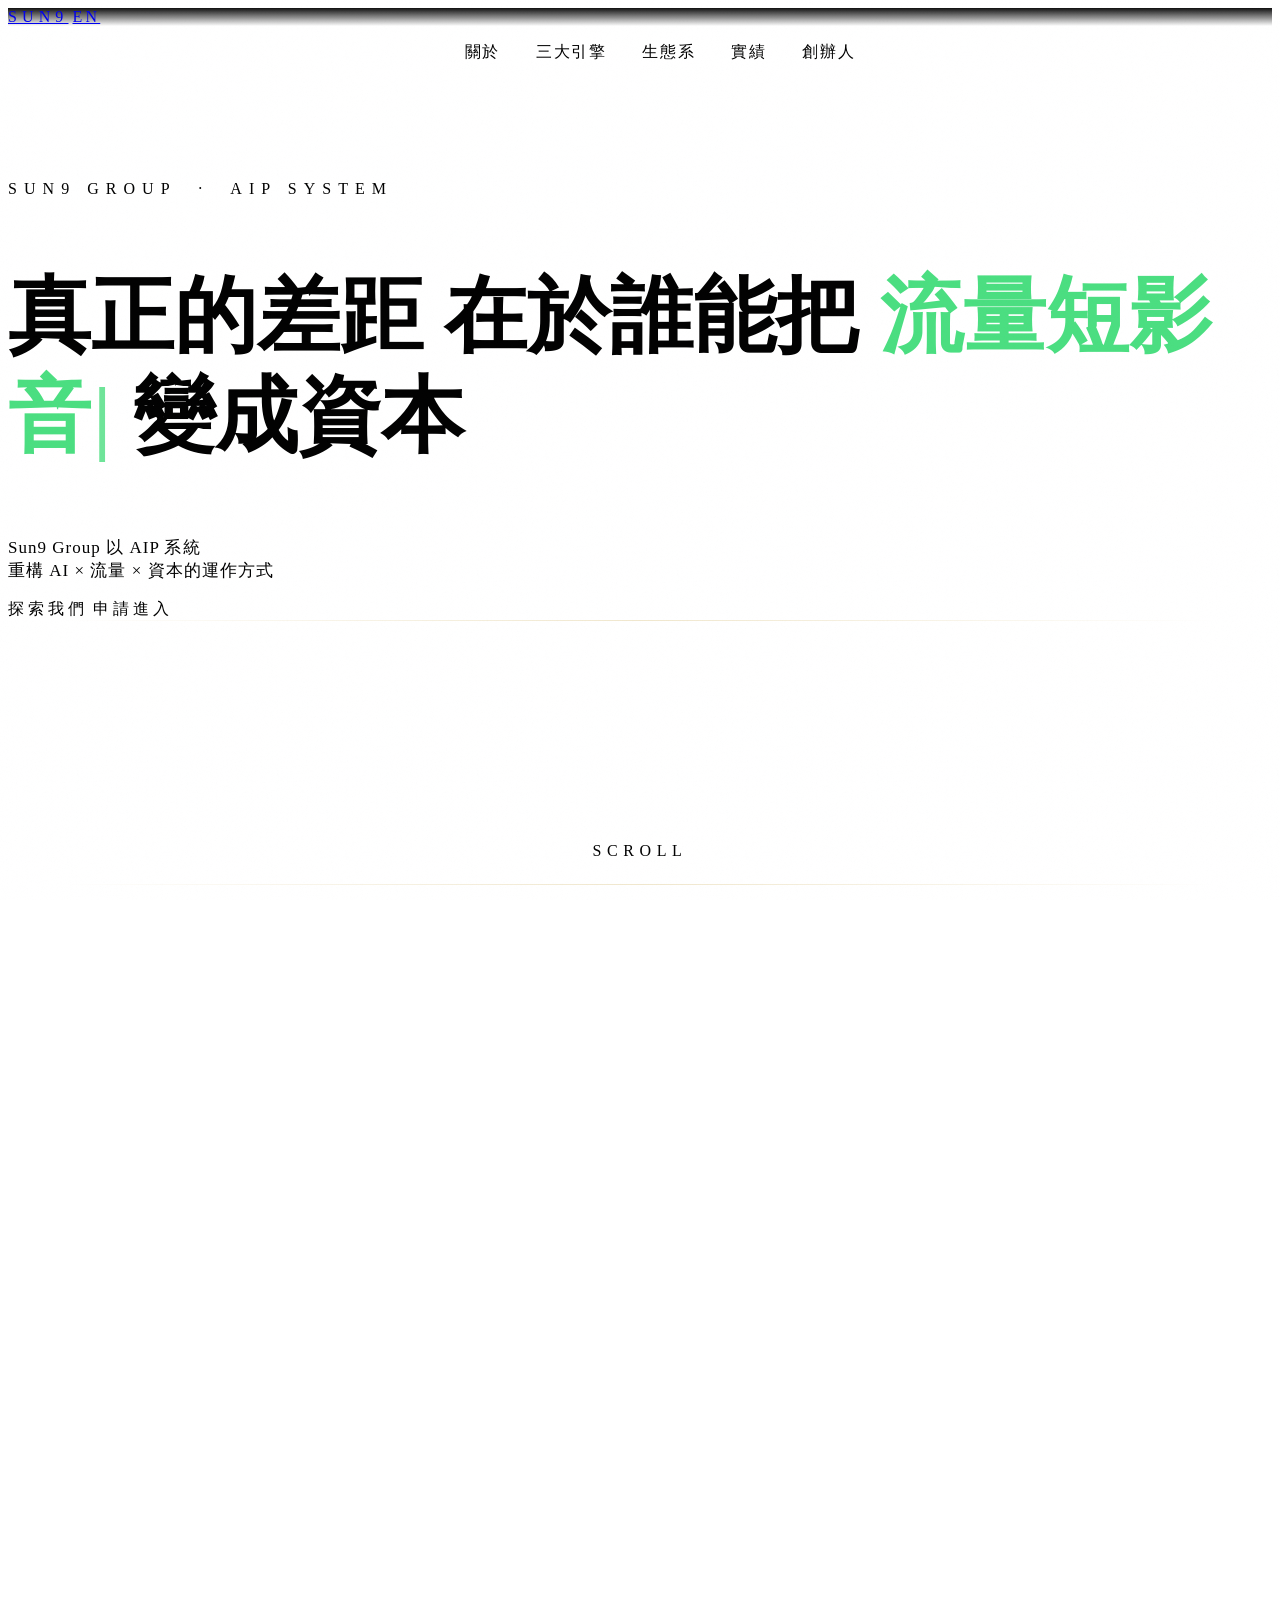
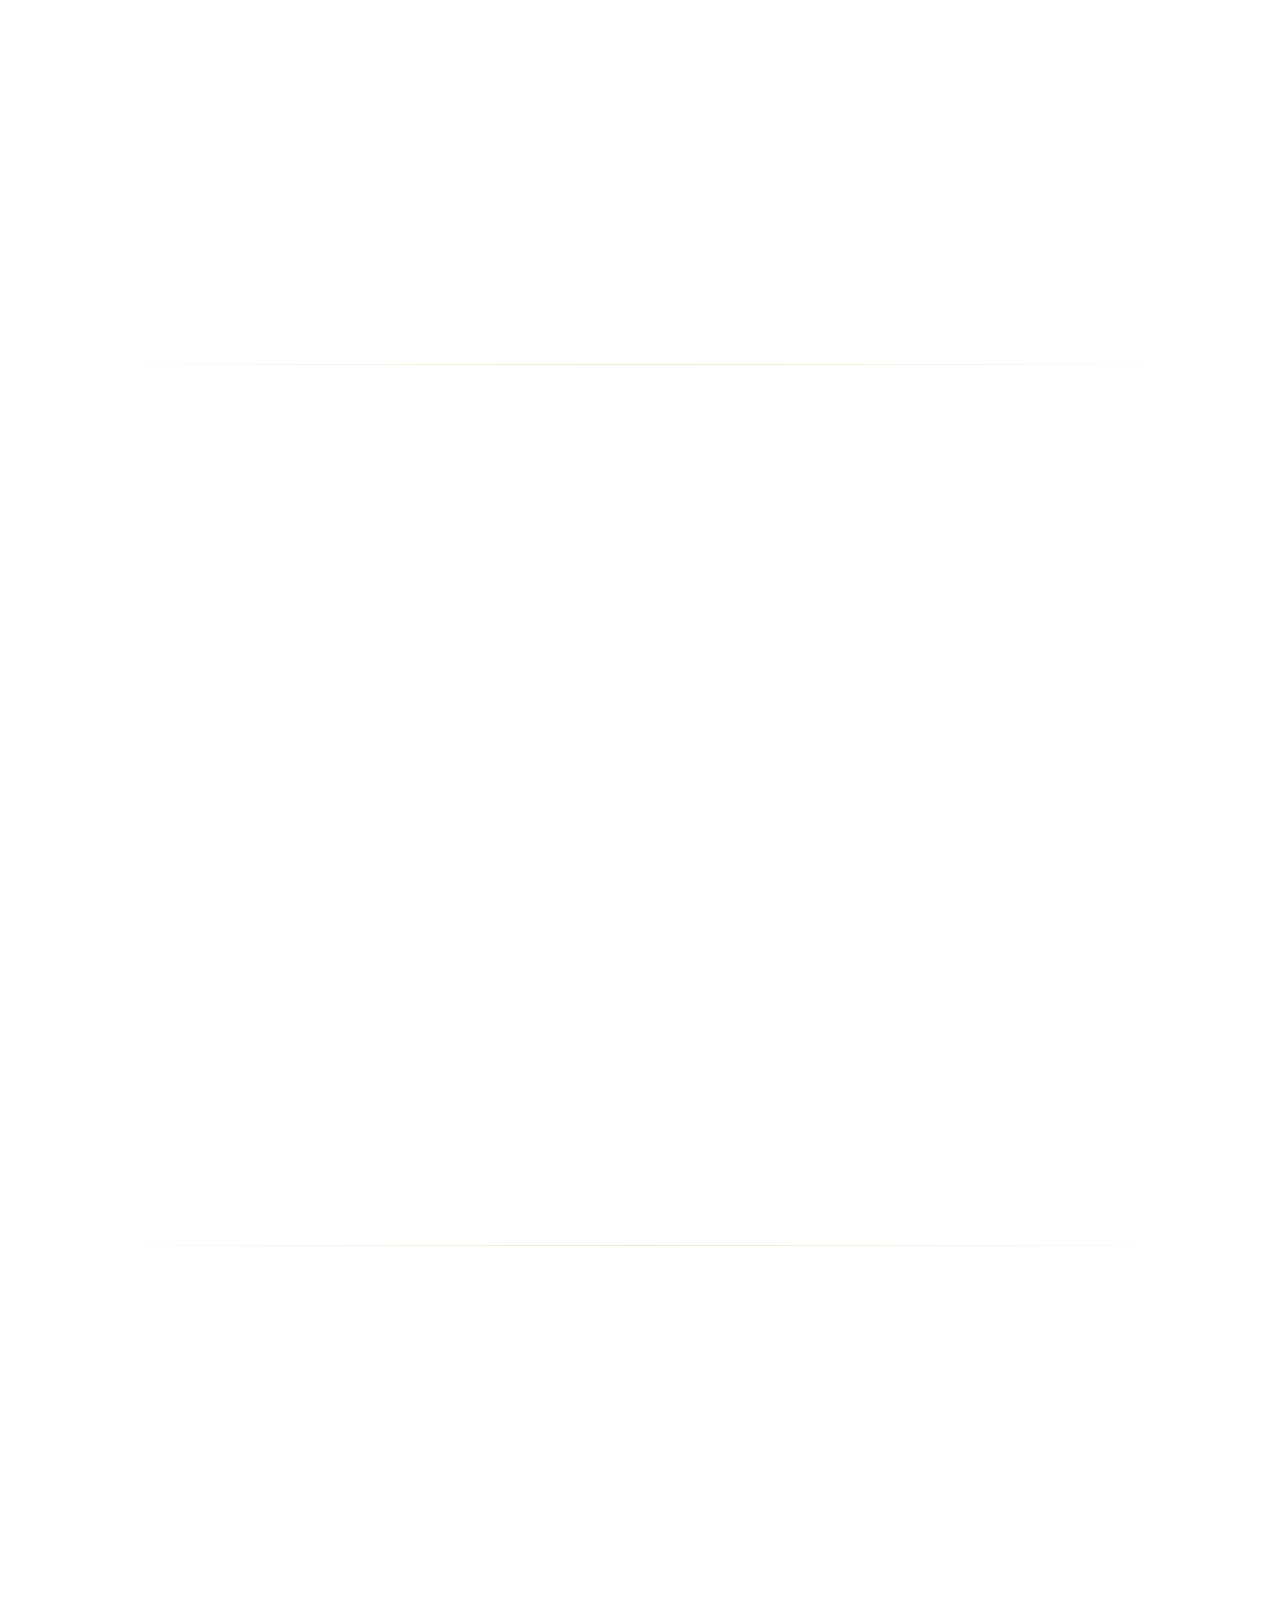
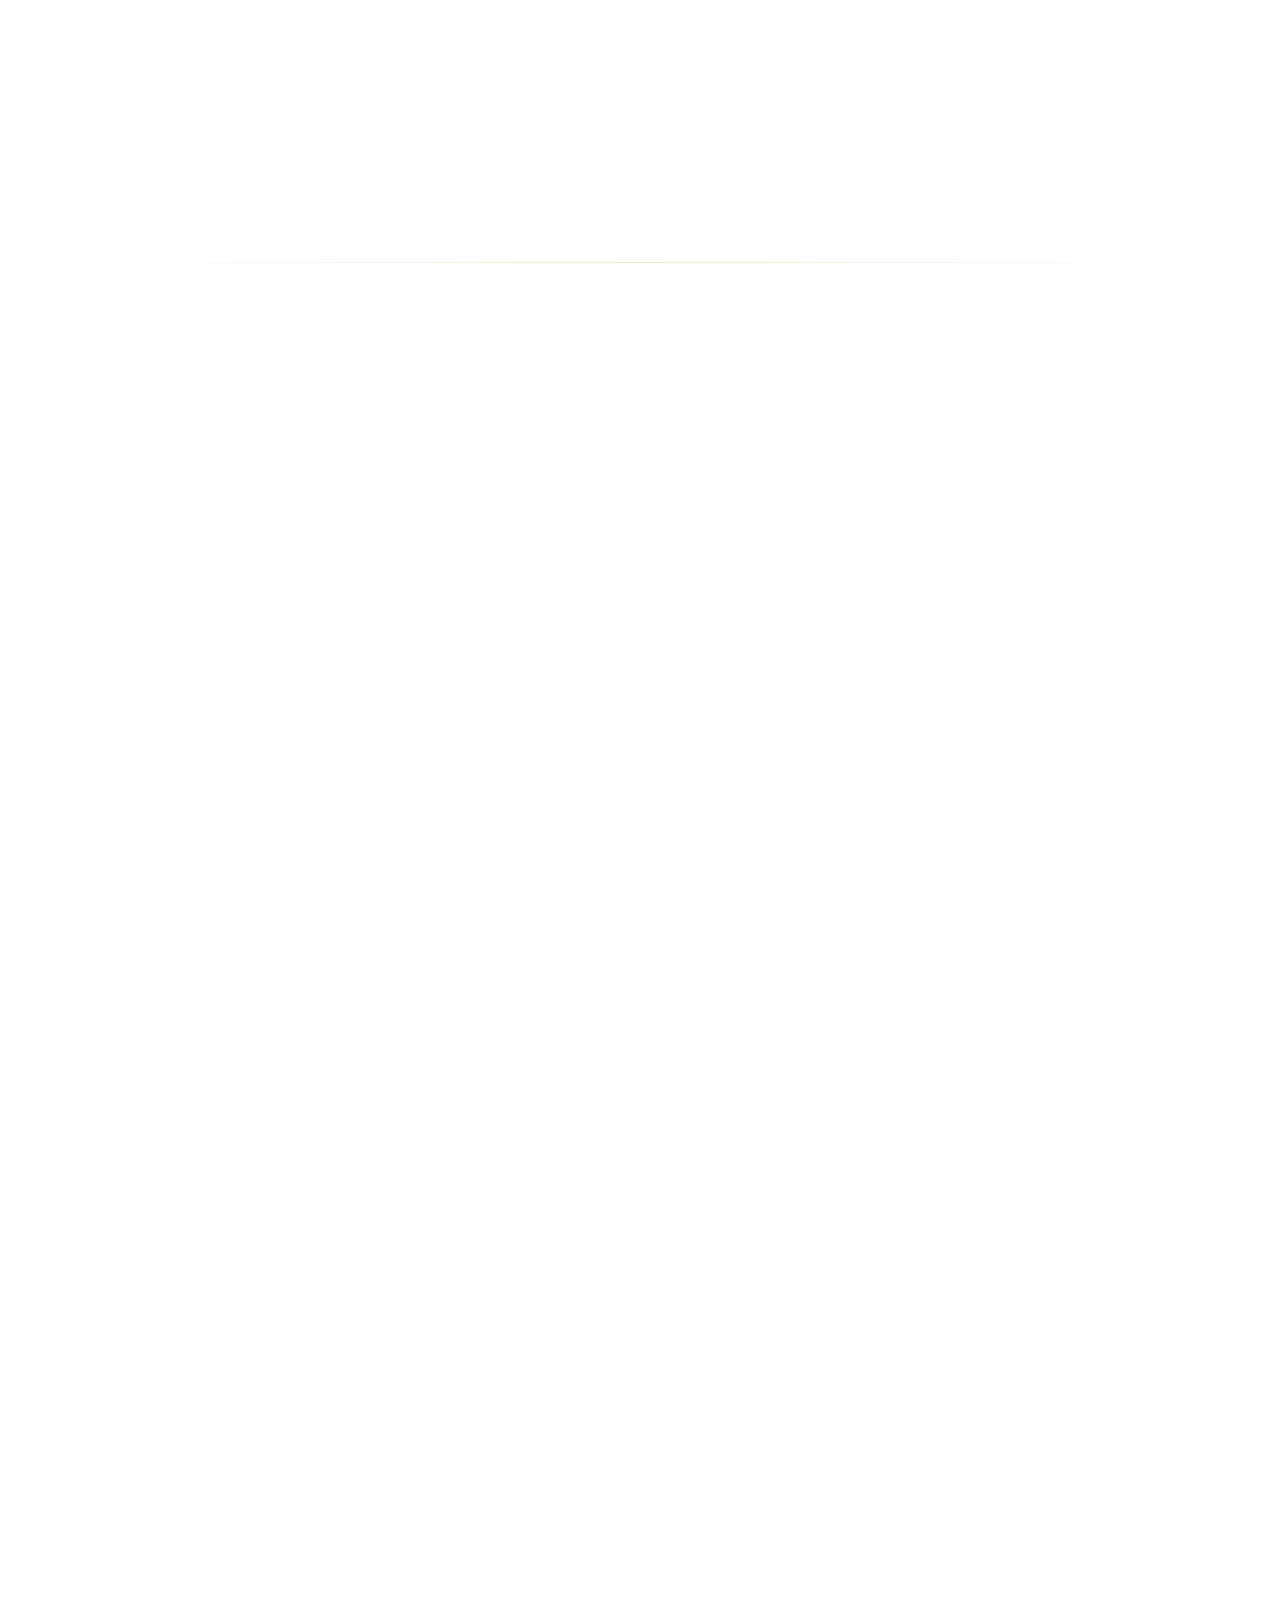
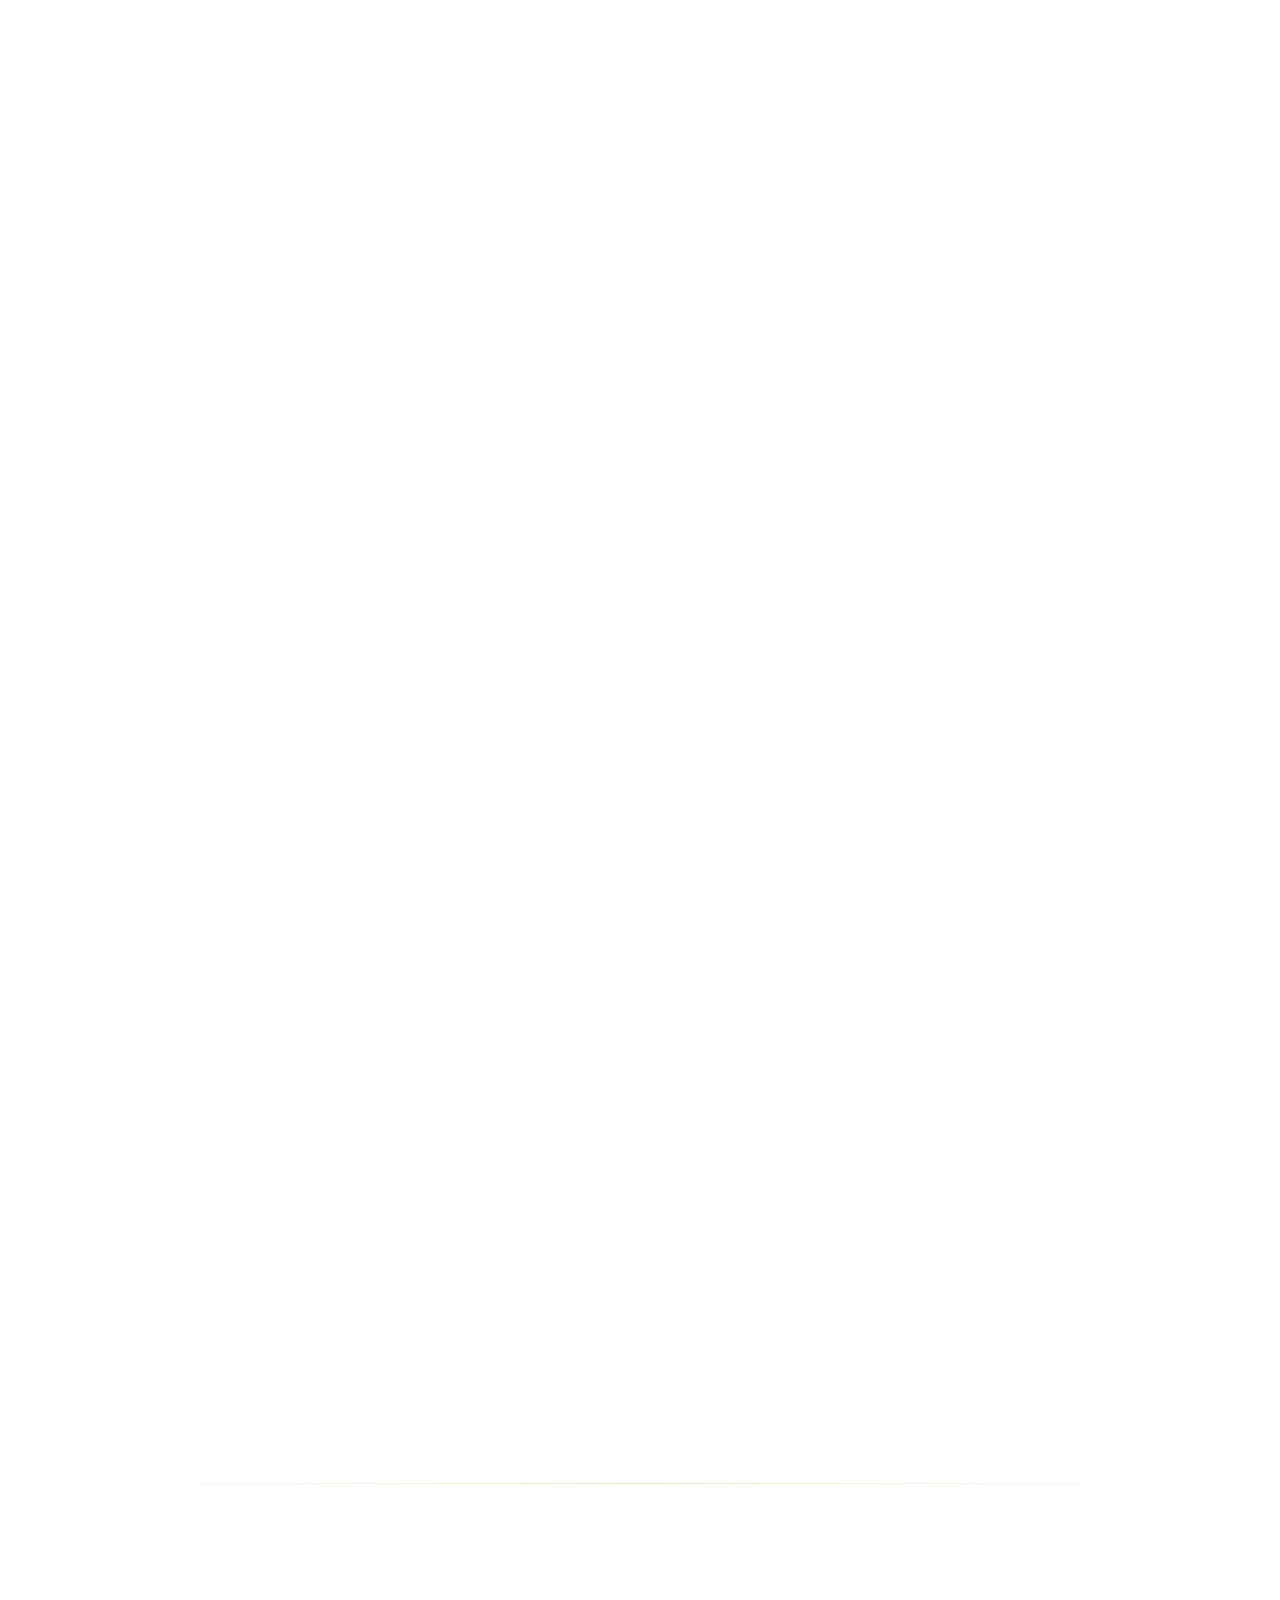
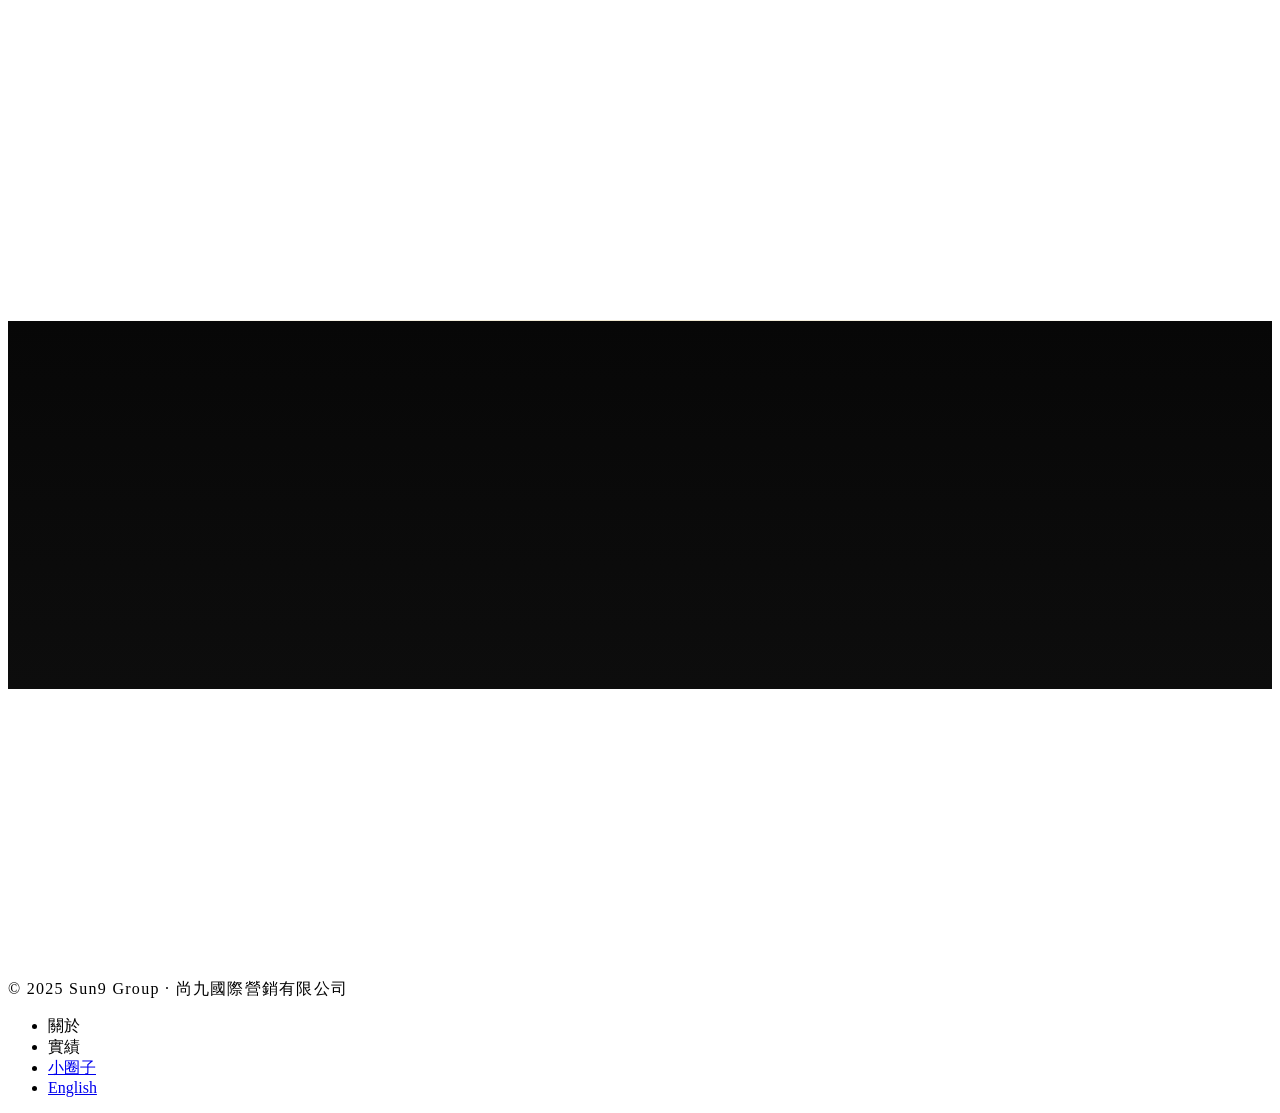
==== commit cdbe73ad: "v2.1 更新打字跟斷行問題" ====
--- a/index.html
+++ b/index.html
@@ -15,6 +15,30 @@
 </script>
 <script src="https://cdn.jsdelivr.net/npm/@supabase/supabase-js@2/dist/umd/supabase.min.js"></script>
 <link rel="stylesheet" href="style.css">
+<style>
+/* 打字機游標 */
+#typewriter-text::after {
+  content: '|';
+  display: inline-block;
+  margin-left: 2px;
+  animation: blink 0.75s step-end infinite;
+  color: inherit;
+  opacity: 0.8;
+}
+@keyframes blink {
+  0%,100% { opacity: 0.8; }
+  50%      { opacity: 0; }
+}
+/* 打字機容器：inline-block 讓後方文字不換行 */
+#typewriter-wrap {
+  display: inline;
+}
+#typewriter-text {
+  display: inline;
+  transition: color 0.3s ease, text-shadow 0.3s ease;
+  color: #4ADE80;
+}
+</style>
 </head>
 <body class="bg-bk text-white" style="-webkit-font-smoothing:antialiased;overflow-x:hidden">
 
@@ -34,14 +58,23 @@
 <!-- HERO -->
 <section id="hero" class="relative w-full h-screen overflow-hidden flex items-center justify-center">
   <canvas id="c" class="absolute inset-0 w-full h-full block"></canvas>
-  <div class="hero-inner relative z-10 text-center px-10 max-w-4xl opacity-0 translate-y-7" style="animation:heroIn 1.6s cubic-bezier(.16,1,.3,1) .3s forwards">
+  <div class="hero-inner relative z-10 text-center px-6 max-w-5xl opacity-0 translate-y-7" style="animation:heroIn 1.6s cubic-bezier(.16,1,.3,1) .3s forwards">
     <span class="font-cinzel text-gold text-[10px] opacity-70 mb-11 block" style="letter-spacing:.44em">SUN9 GROUP &nbsp;·&nbsp; AIP SYSTEM</span>
-    <h1 class="font-serif font-light text-white leading-[1.12]" style="font-size:clamp(52px,7.5vw,100px)">
-      <span id="txt-hero-t1">真正的差距</span><br>
-      在於誰能把<em class="text-gold-l" style="font-style:italic">流量</em><br>
-      <span id="txt-hero-t2">變成資本</span>
+
+    <!-- 標題：三行結構，打字機在第二行 -->
+    <h1 class="font-serif font-light text-white" style="font-size:clamp(44px,6.5vw,88px);line-height:1.2">
+      <!-- 第一行：靜態 -->
+      <span id="txt-hero-t1" class="block">真正的差距</span>
+      <!-- 第二行：打字機動態 -->
+      <span class="block">
+        在於誰能把
+        <span id="typewriter-wrap"><span id="typewriter-text">流量短影音</span></span>
+      </span>
+      <!-- 第三行：靜態 -->
+      <span class="block text-white/90">變成資本</span>
     </h1>
-    <p id="txt-hero-sub" class="font-zh font-light text-white/55 leading-[2.1] mt-8 mb-12 mx-auto max-w-md" style="font-size:clamp(15px,1.6vw,18px);letter-spacing:.06em">
+
+    <p id="txt-hero-sub" class="font-zh font-light text-white/55 leading-[2.1] mt-8 mb-12 mx-auto max-w-md" style="font-size:clamp(14px,1.5vw,17px);letter-spacing:.06em">
       Sun9 Group 以 AIP 系統<br>重構 AI × 流量 × 資本的運作方式
     </p>
     <div class="flex gap-4 justify-center flex-wrap">
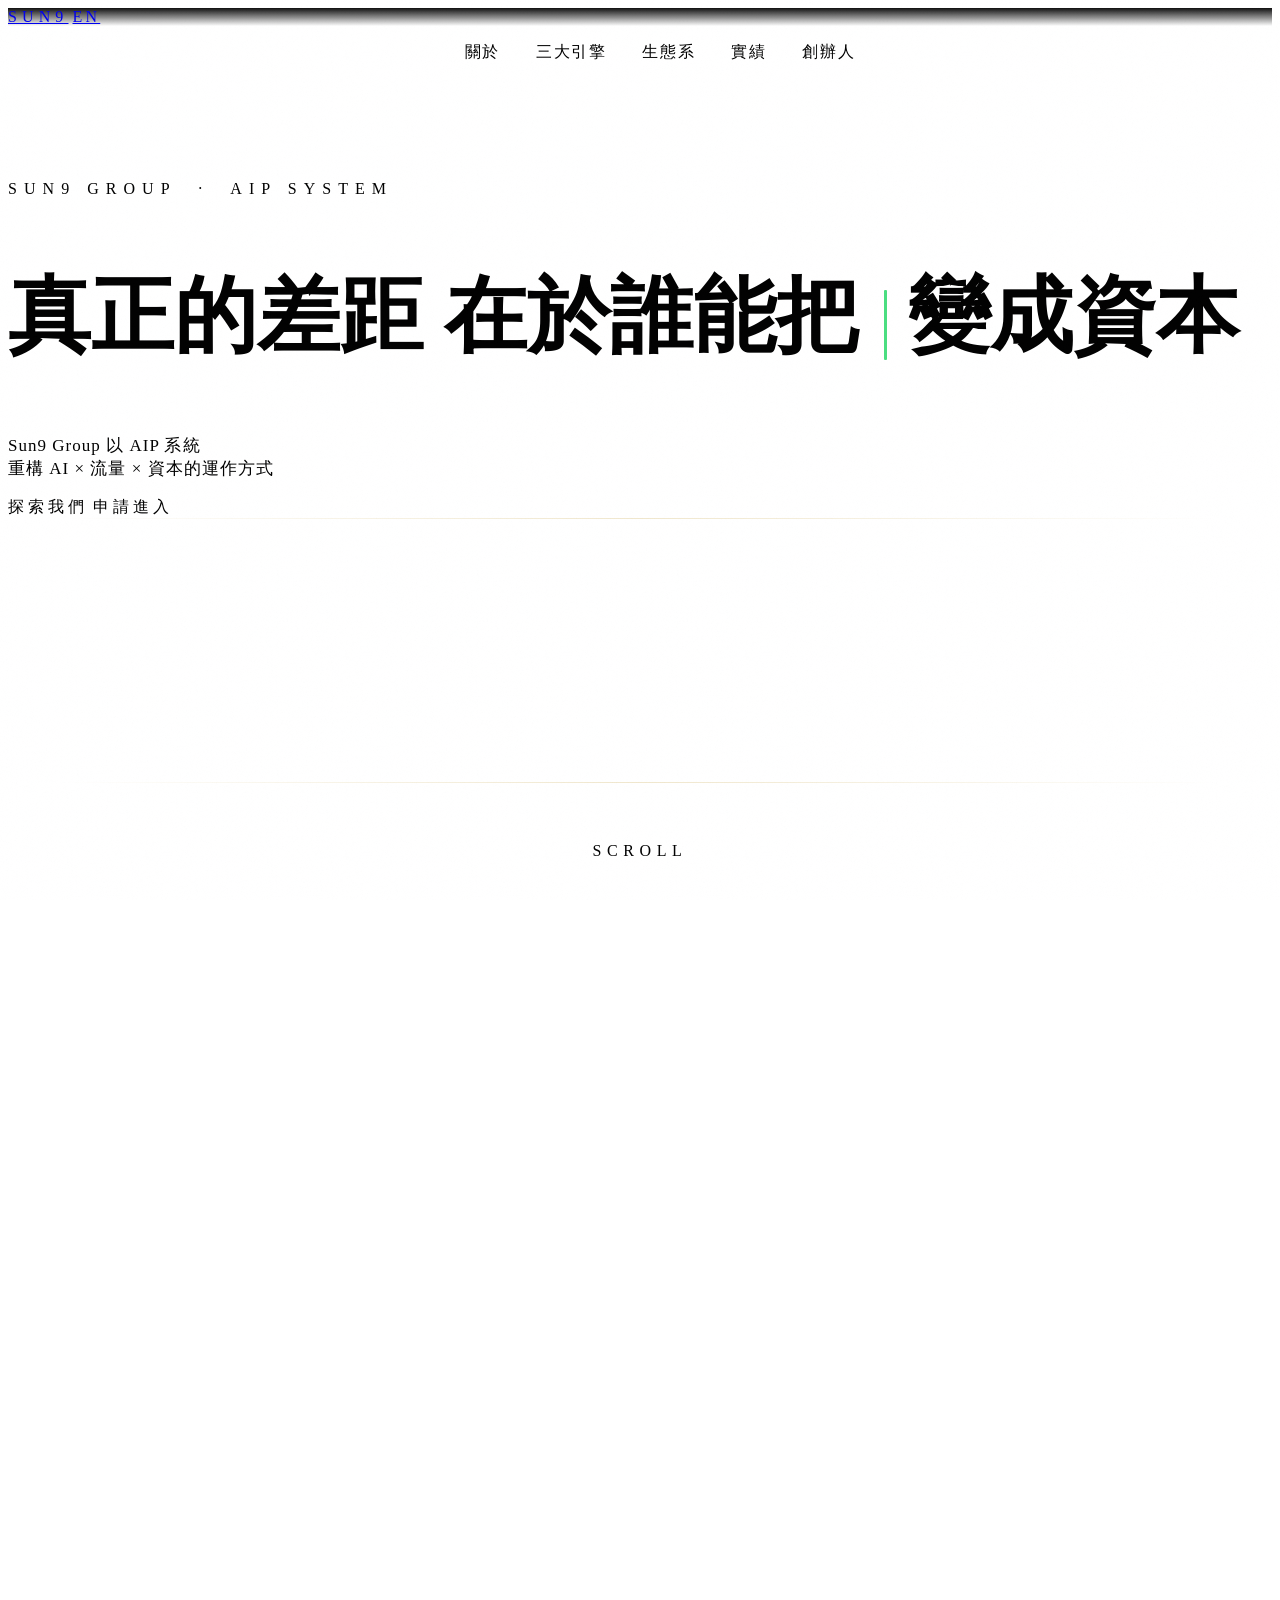
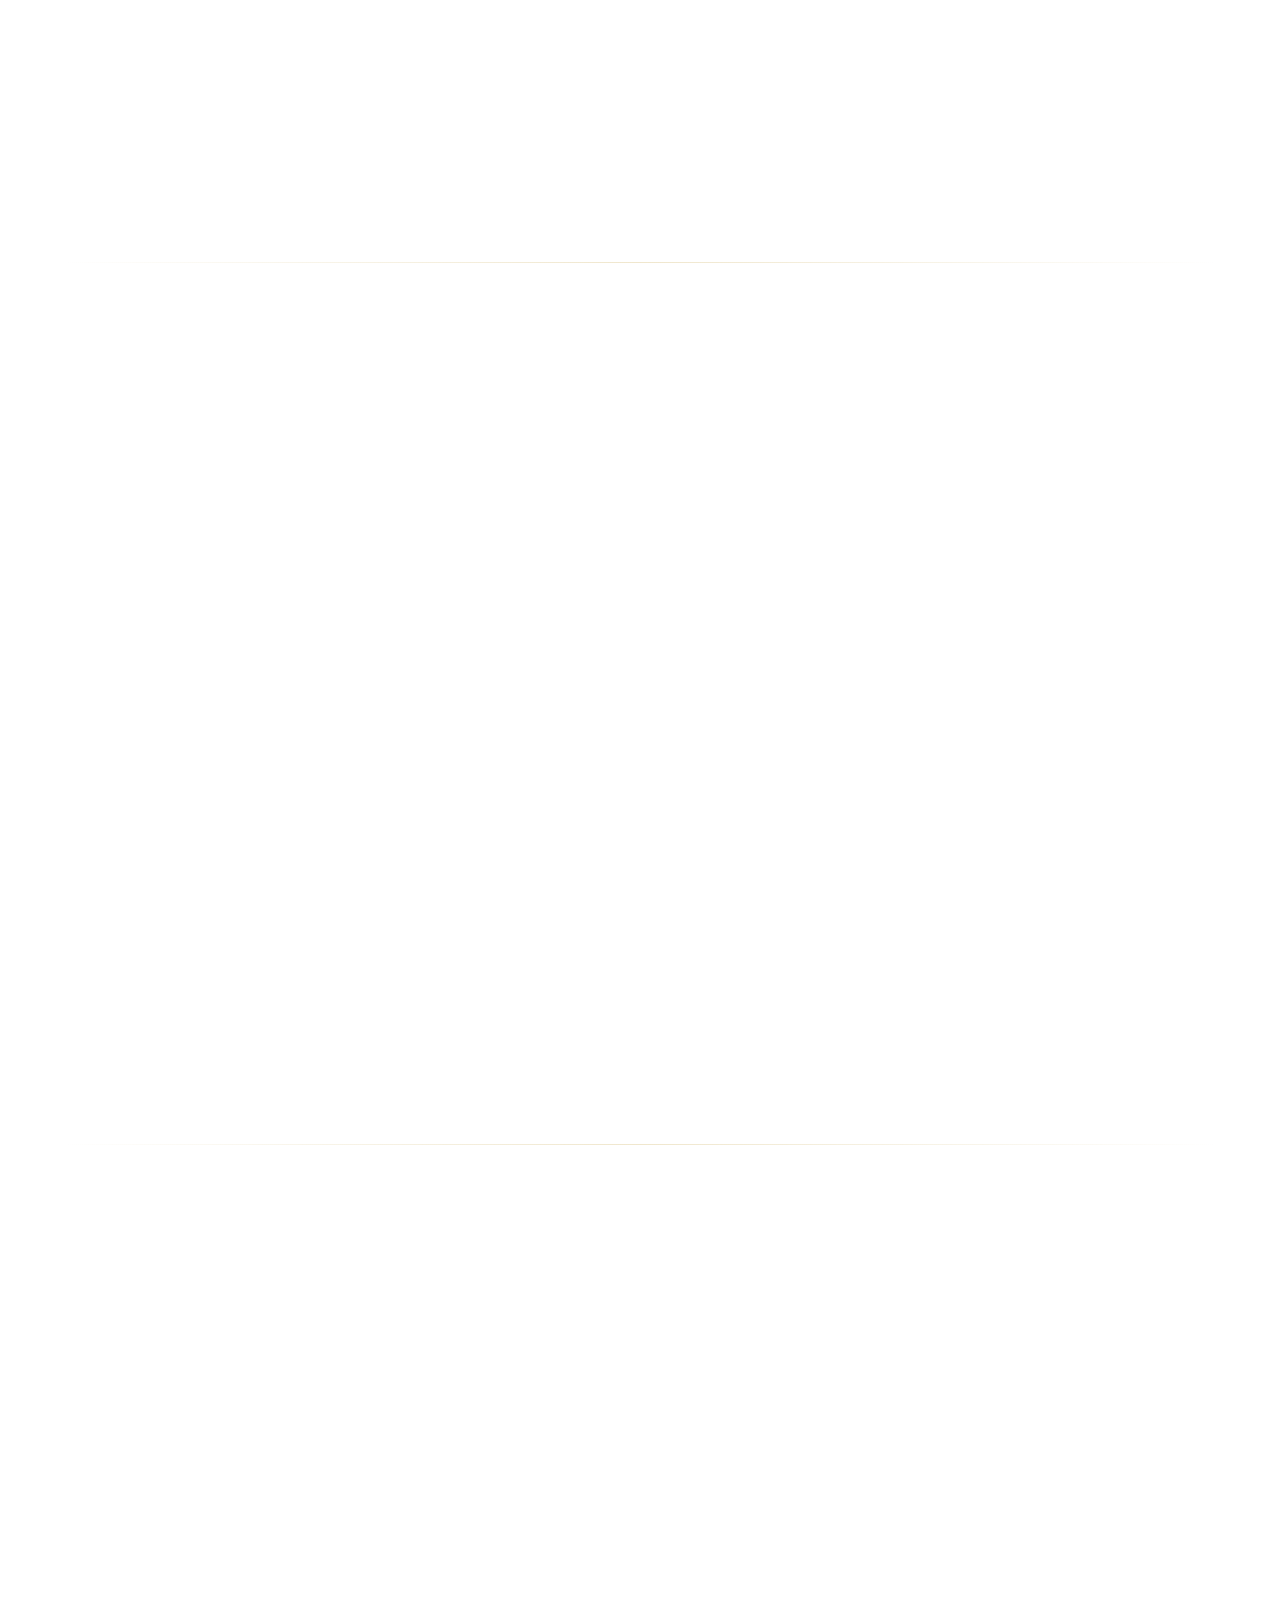
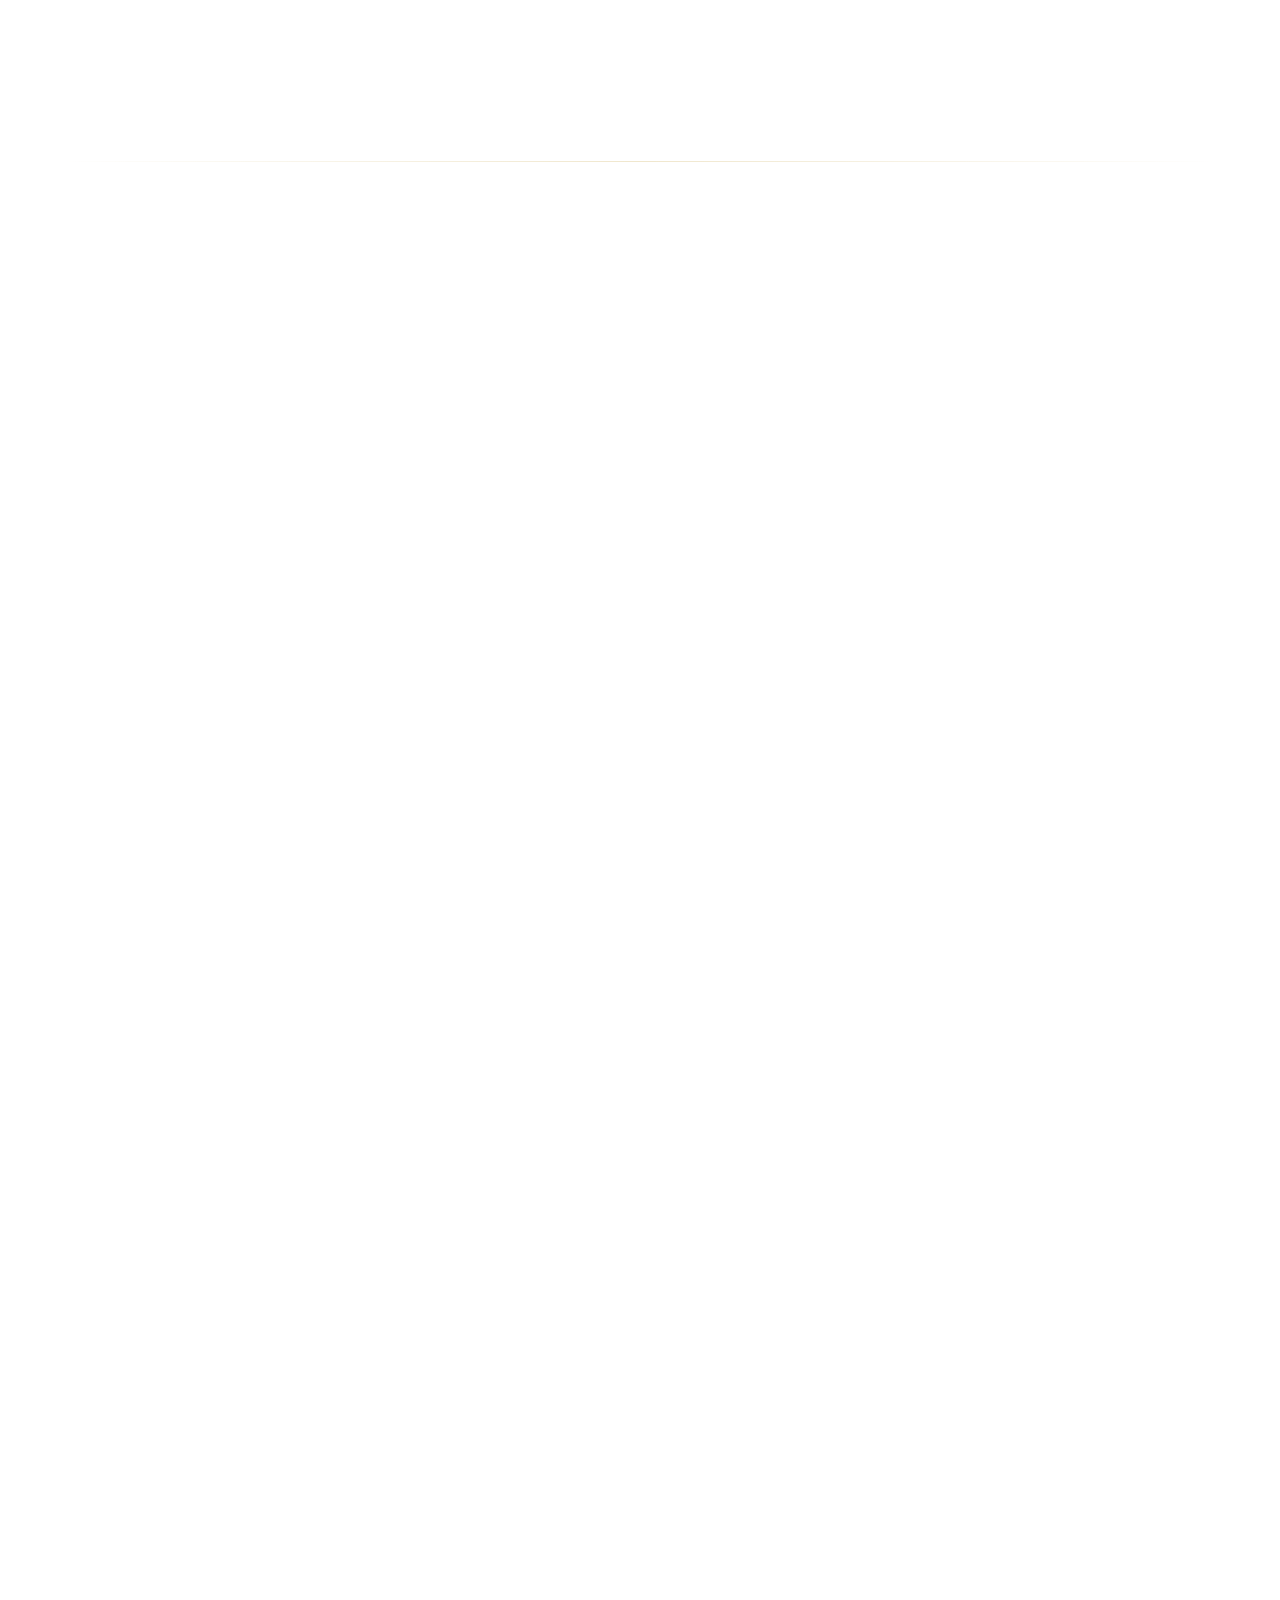
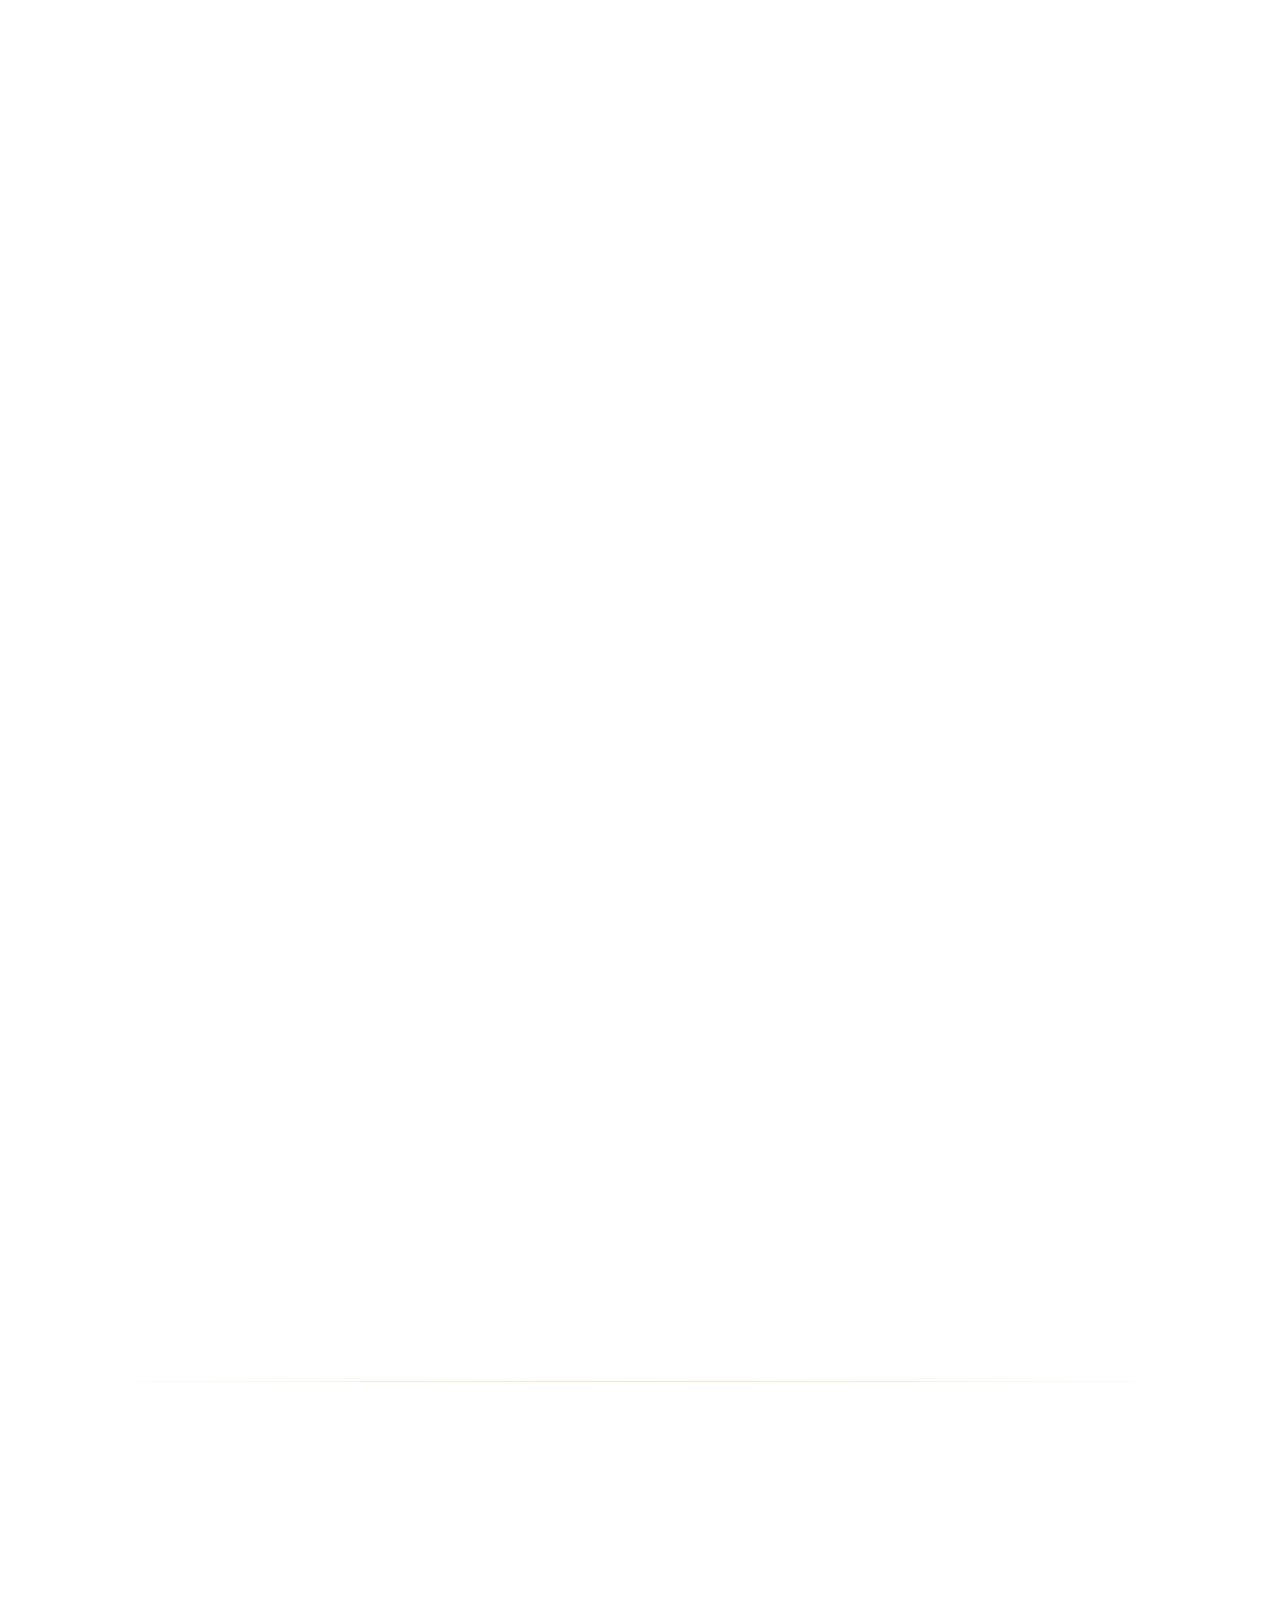
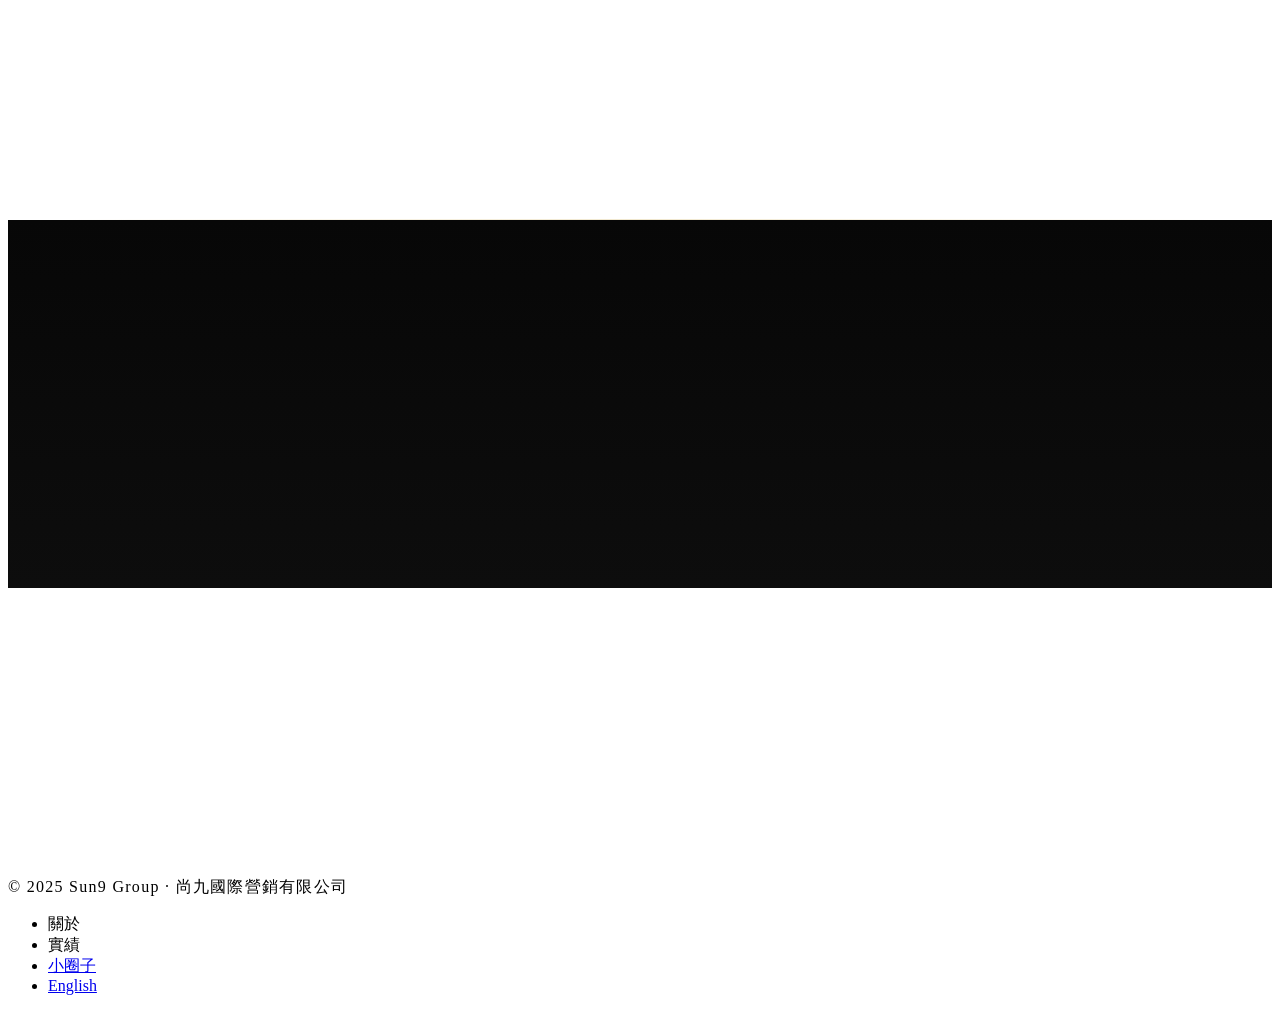
==== commit 58a7947e: "v2.3 修正斷行與打字" ====
--- a/index.html
+++ b/index.html
@@ -16,26 +16,24 @@
 <script src="https://cdn.jsdelivr.net/npm/@supabase/supabase-js@2/dist/umd/supabase.min.js"></script>
 <link rel="stylesheet" href="style.css">
 <style>
-/* 打字機游標 */
-#typewriter-text::after {
-  content: '|';
-  display: inline-block;
-  margin-left: 2px;
-  animation: blink 0.75s step-end infinite;
-  color: inherit;
-  opacity: 0.8;
-}
+/* 打字機游標閃爍 */
 @keyframes blink {
-  0%,100% { opacity: 0.8; }
+  0%,100% { opacity: 1; }
   50%      { opacity: 0; }
 }
-/* 打字機容器：inline-block 讓後方文字不換行 */
-#typewriter-wrap {
-  display: inline;
+.tw-cursor {
+  display: inline-block;
+  width: 3px;
+  height: 0.85em;
+  margin-left: 4px;
+  vertical-align: middle;
+  border-radius: 1px;
+  animation: blink 0.75s step-end infinite;
 }
+/* 打字機文字顏色過渡 */
 #typewriter-text {
   display: inline;
-  transition: color 0.3s ease, text-shadow 0.3s ease;
+  transition: color 0.25s ease;
   color: #4ADE80;
 }
 </style>
@@ -59,22 +57,24 @@
 <section id="hero" class="relative w-full h-screen overflow-hidden flex items-center justify-center">
   <canvas id="c" class="absolute inset-0 w-full h-full block"></canvas>
   <div class="hero-inner relative z-10 text-center px-6 max-w-5xl opacity-0 translate-y-7" style="animation:heroIn 1.6s cubic-bezier(.16,1,.3,1) .3s forwards">
+
     <span class="font-cinzel text-gold text-[10px] opacity-70 mb-11 block" style="letter-spacing:.44em">SUN9 GROUP &nbsp;·&nbsp; AIP SYSTEM</span>
 
-    <!-- 標題：三行結構，打字機在第二行 -->
-    <h1 class="font-serif font-light text-white" style="font-size:clamp(44px,6.5vw,88px);line-height:1.2">
-      <!-- 第一行：靜態 -->
-      <span id="txt-hero-t1" class="block">真正的差距</span>
-      <!-- 第二行：打字機動態 -->
-      <span class="block">
-        在於誰能把
-        <span id="typewriter-wrap"><span id="typewriter-text">流量短影音</span></span>
-      </span>
-      <!-- 第三行：靜態 -->
-      <span class="block text-white/90">變成資本</span>
+    <!--
+      Hero 標題結構（三行固定，不從資料庫載入）：
+      行一：真正的差距
+      行二：在於誰能把 [打字機動態詞] 
+      行三：變成資本
+    -->
+    <h1 class="font-serif font-light text-white" style="font-size:clamp(44px,6.5vw,90px);line-height:1.18">
+      <span class="block">真正的差距</span>
+      <span class="block">在於誰能把&nbsp;<span id="typewriter-text"></span><span class="tw-cursor" style="background:#4ADE80"></span></span>
+      <span class="block">變成資本</span>
     </h1>
 
-    <p id="txt-hero-sub" class="font-zh font-light text-white/55 leading-[2.1] mt-8 mb-12 mx-auto max-w-md" style="font-size:clamp(14px,1.5vw,17px);letter-spacing:.06em">
+    <p id="txt-hero-sub"
+       class="font-zh font-light text-white/55 leading-[2.1] mt-8 mb-12 mx-auto max-w-md"
+       style="font-size:clamp(14px,1.5vw,17px);letter-spacing:.06em">
       Sun9 Group 以 AIP 系統<br>重構 AI × 流量 × 資本的運作方式
     </p>
     <div class="flex gap-4 justify-center flex-wrap">
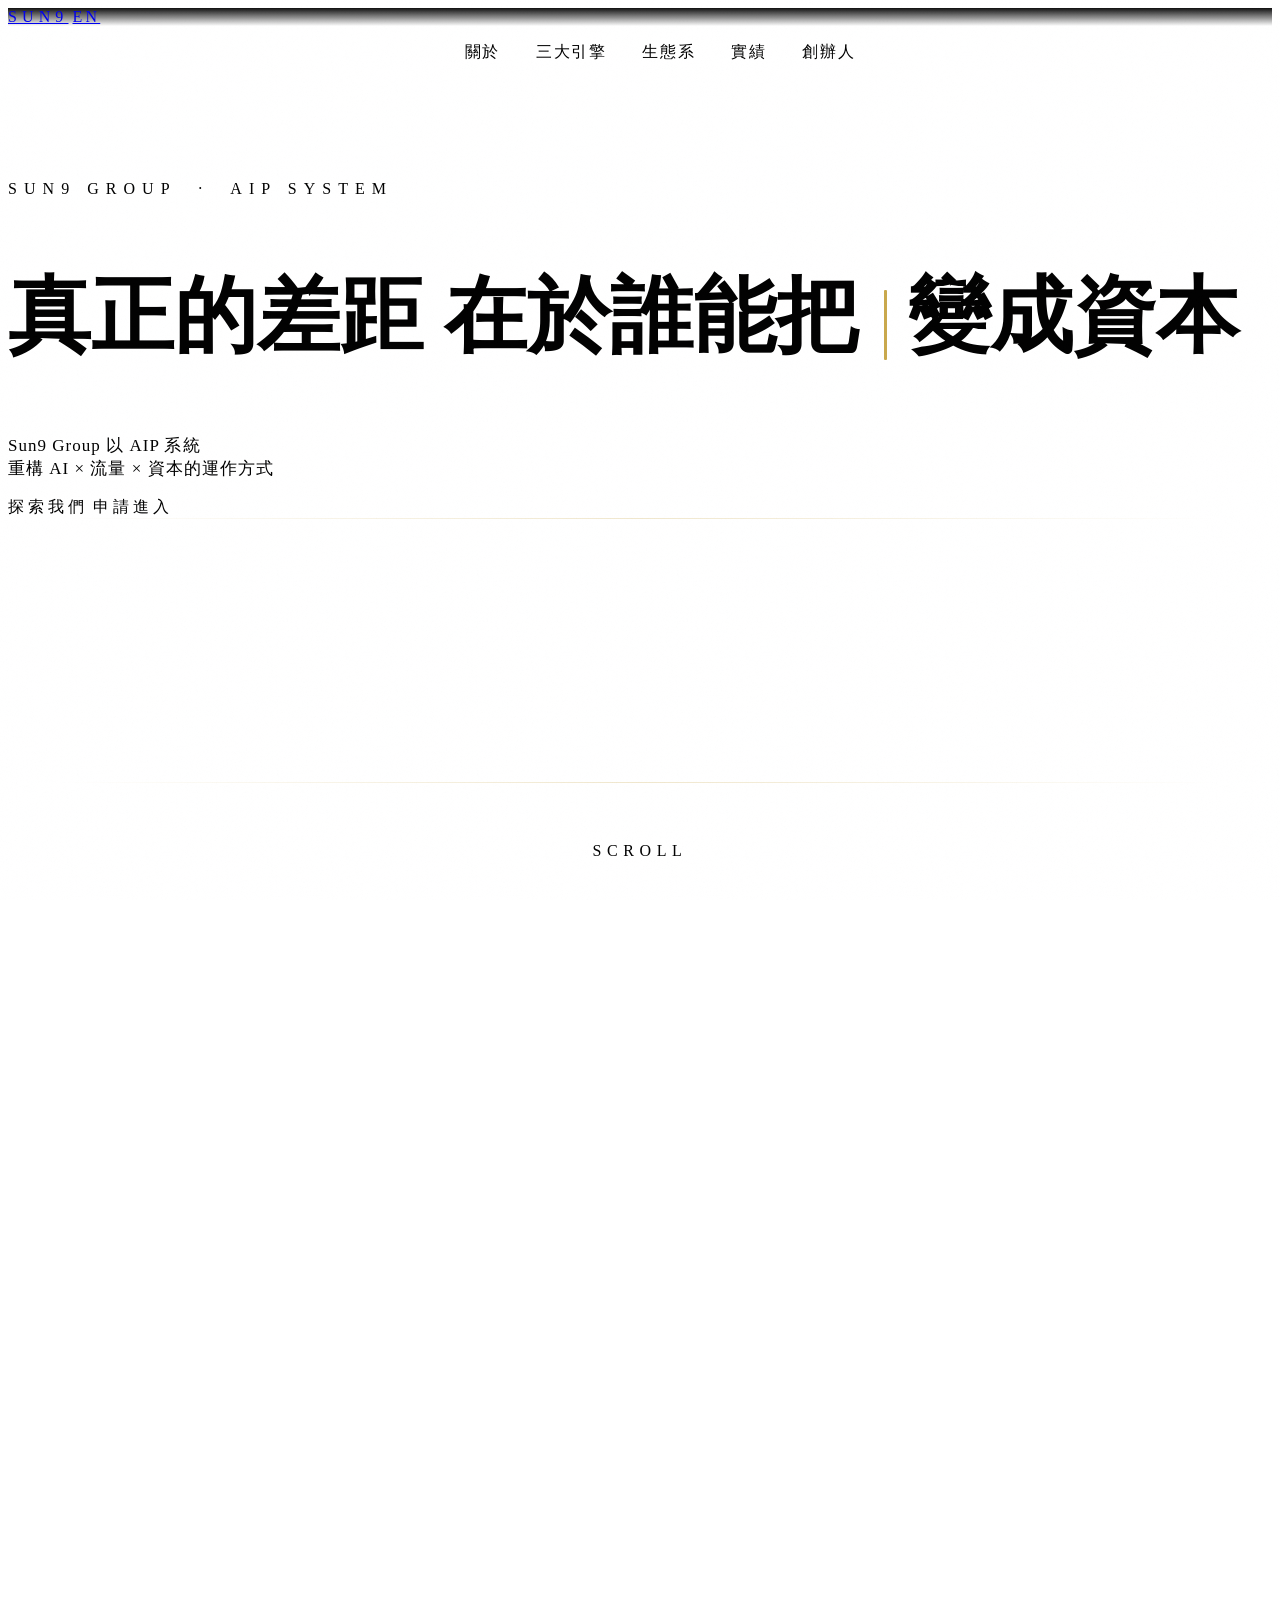
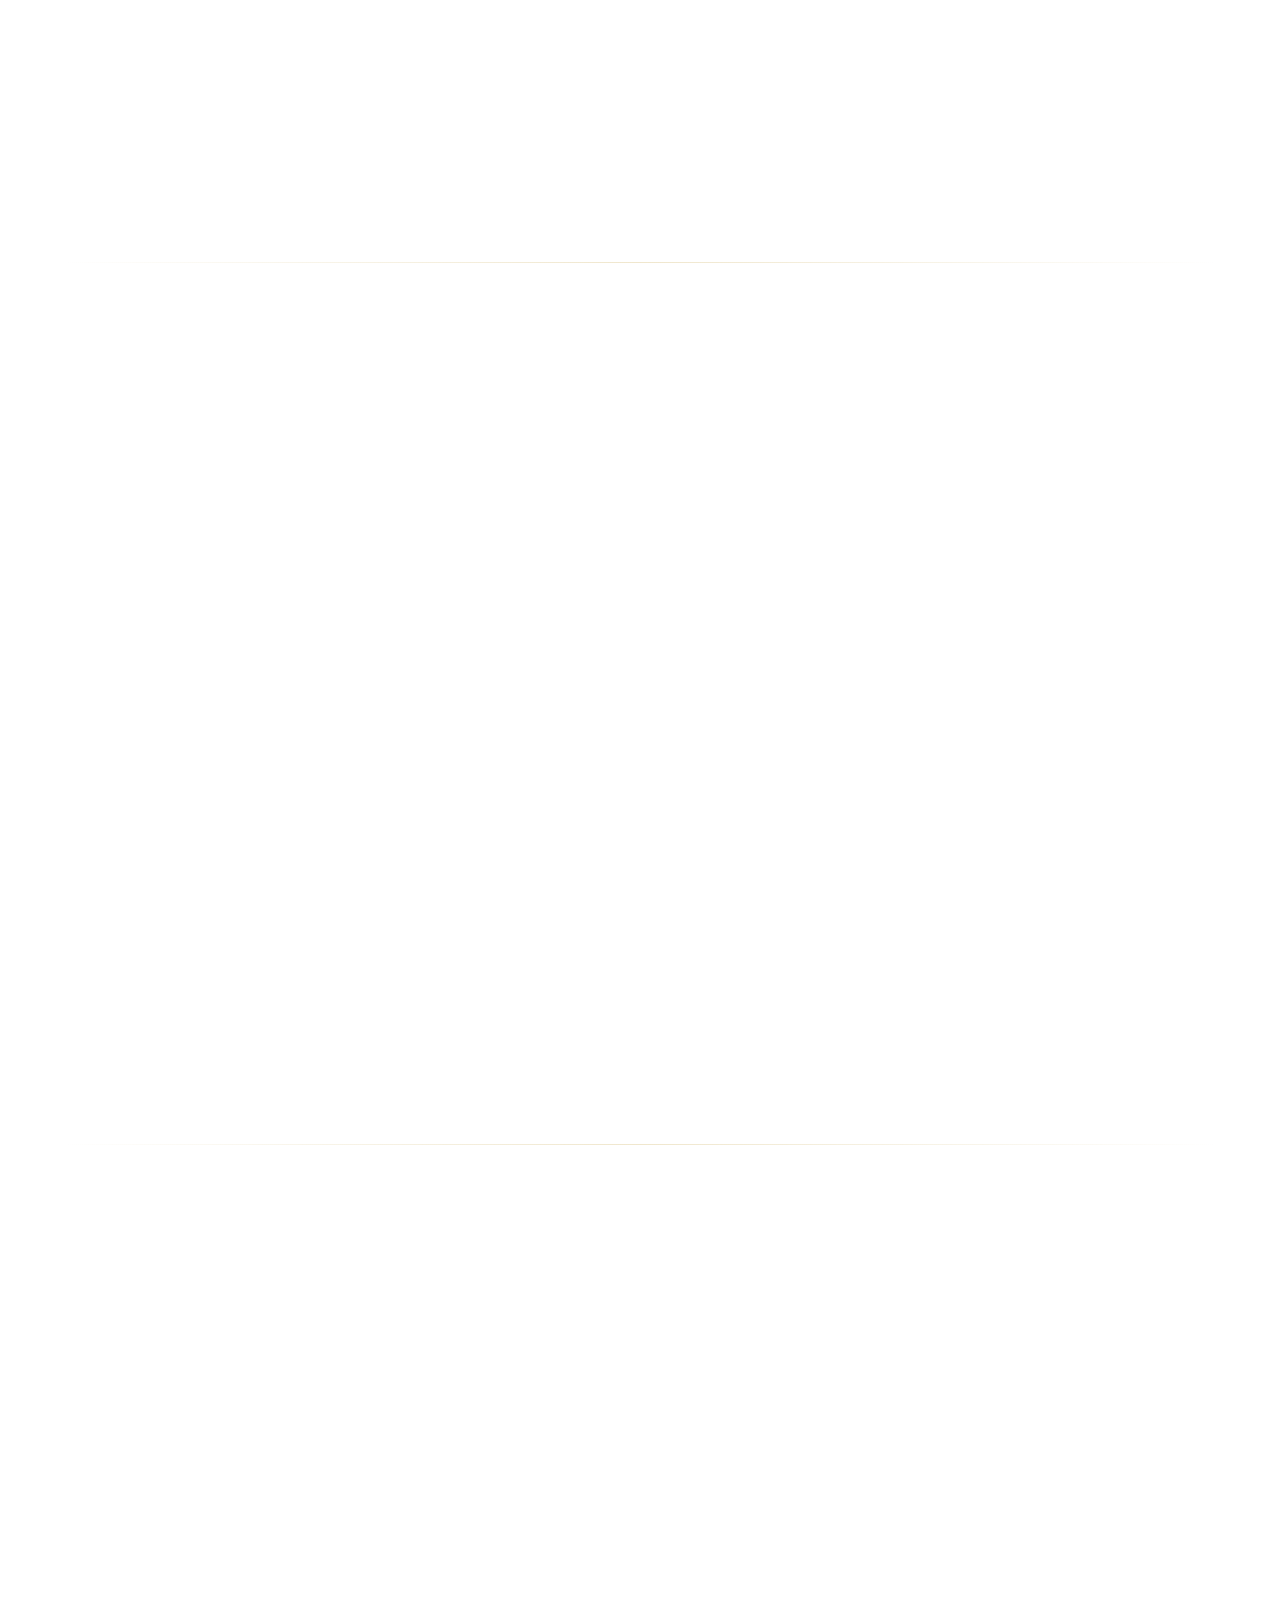
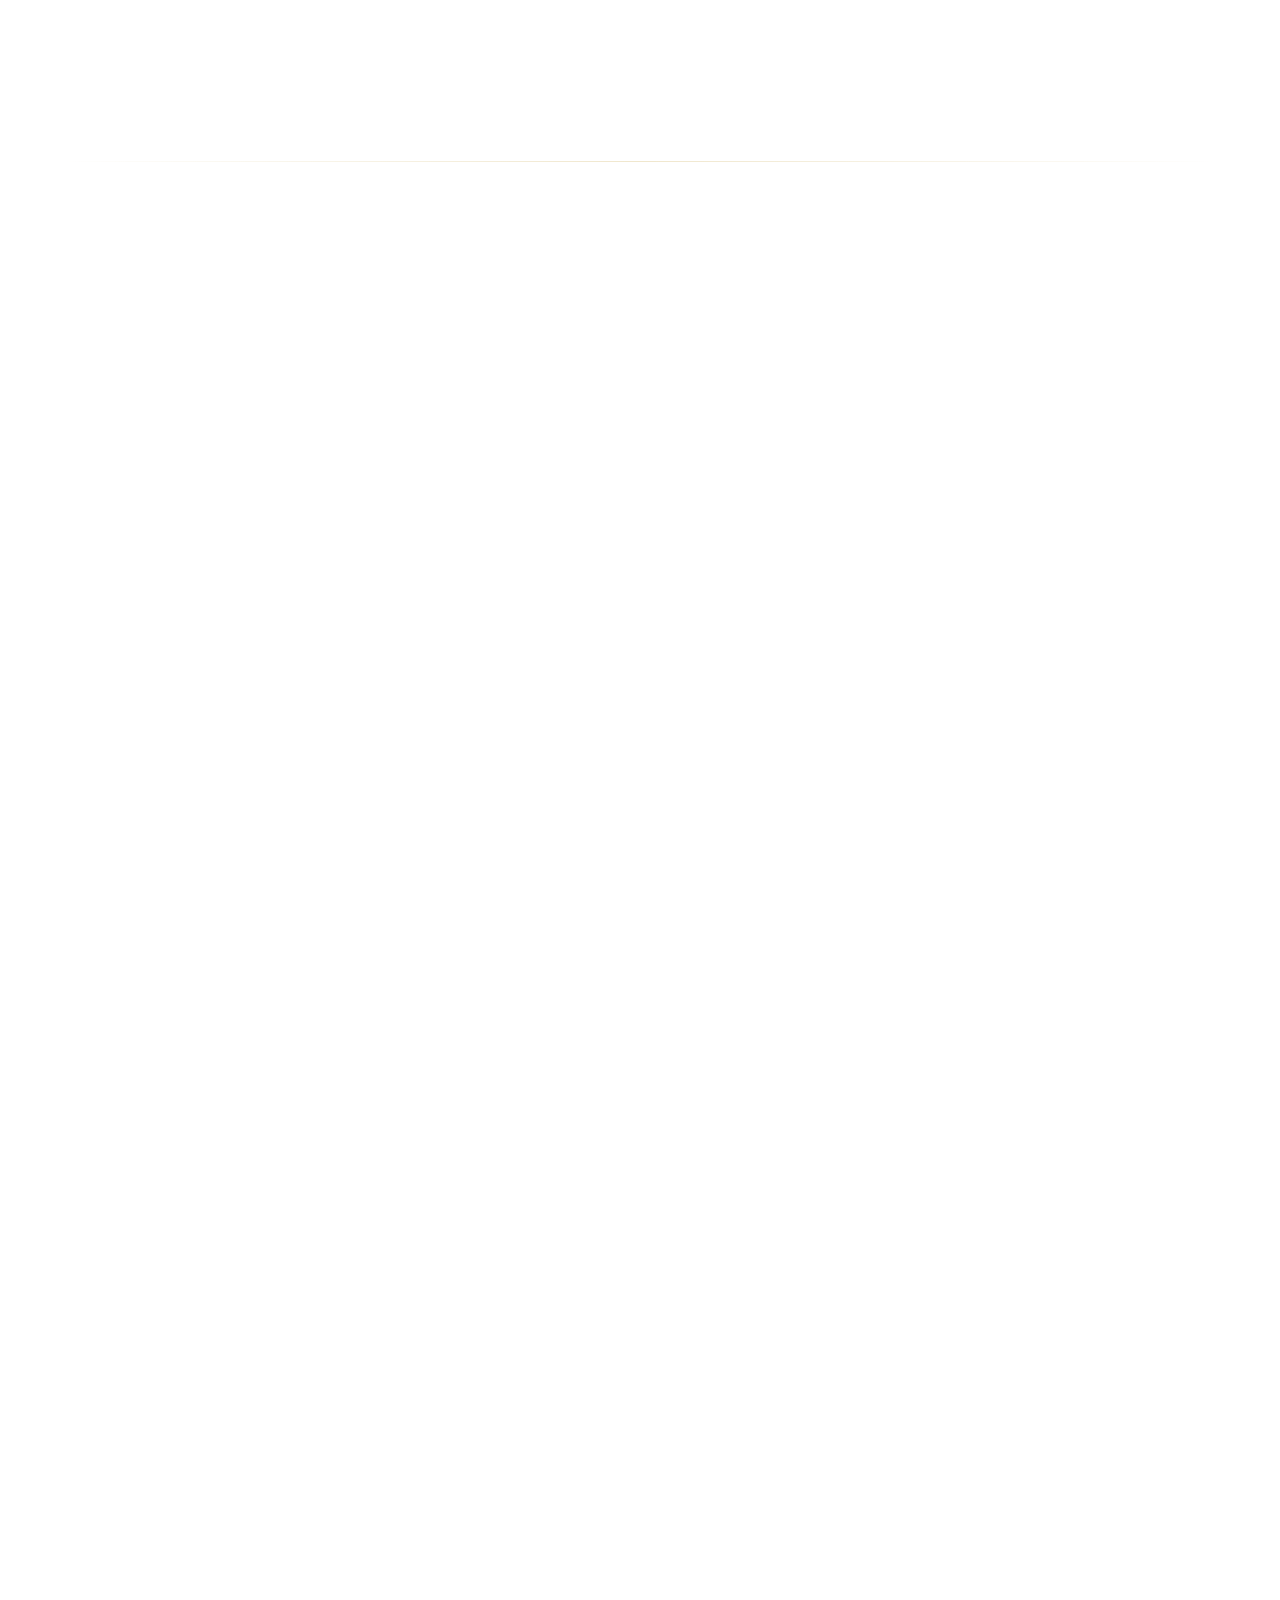
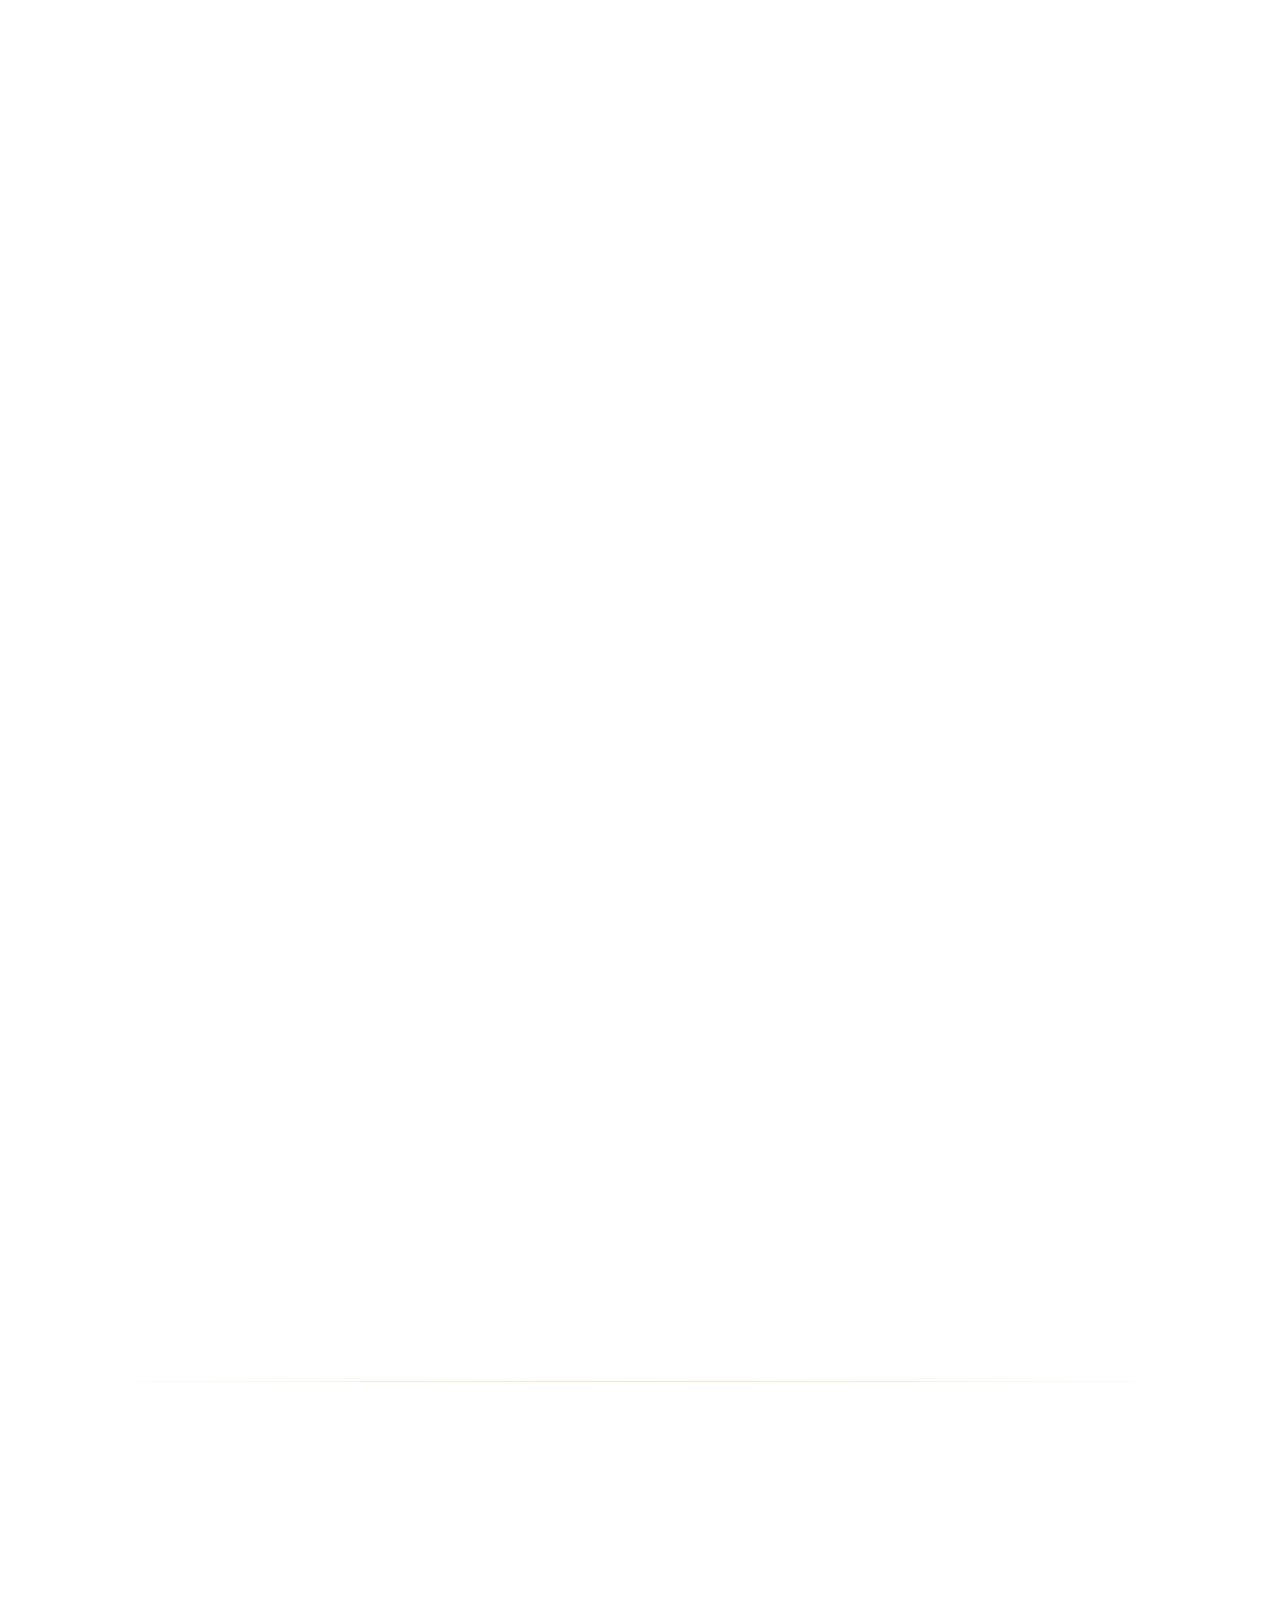
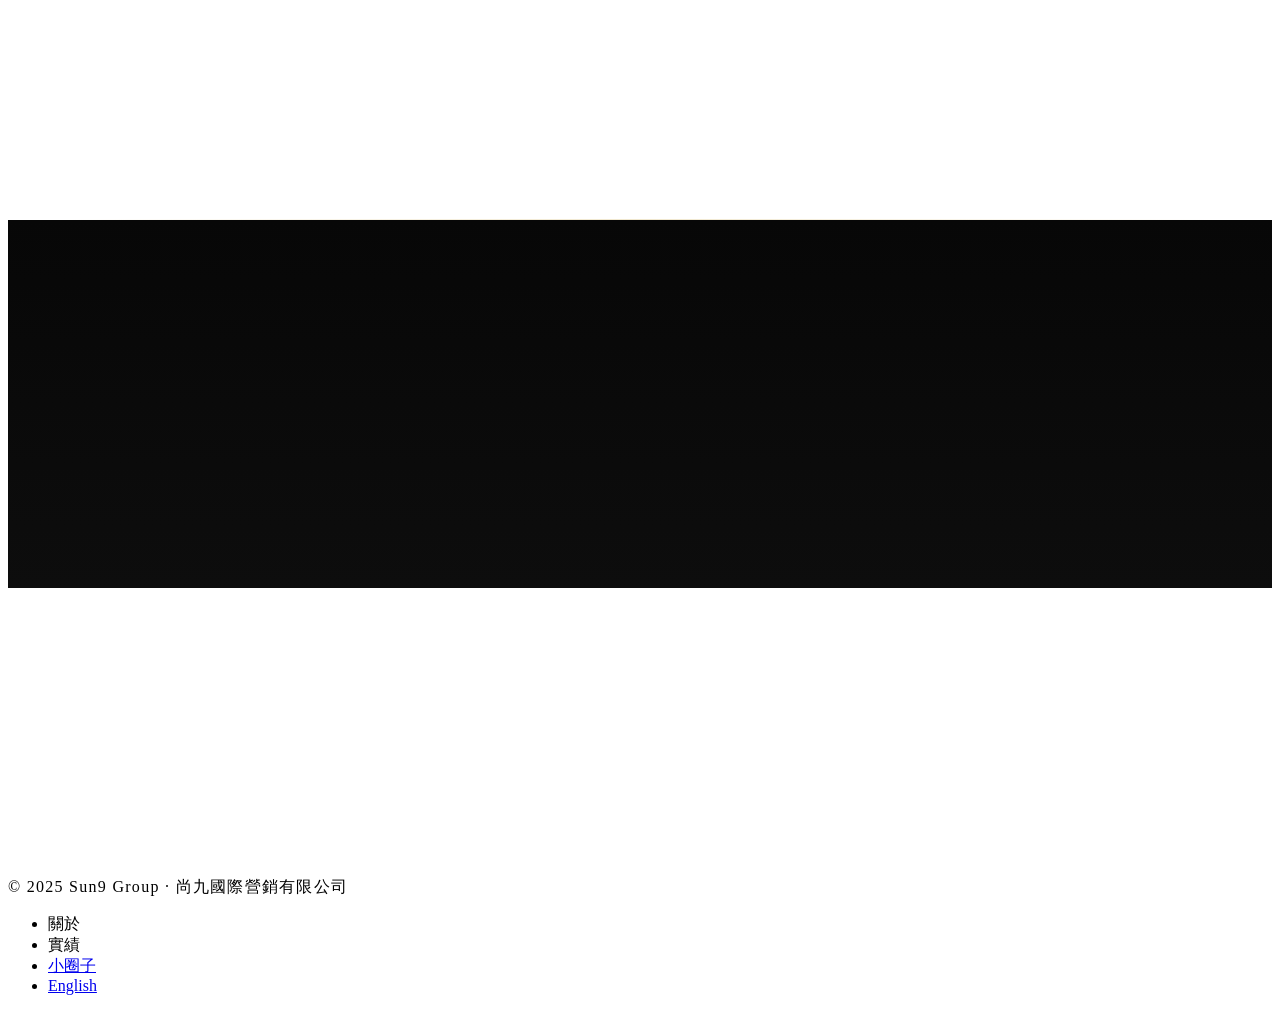
==== commit f410e7f9: "v2.5 將打字機跟遊標顏色改回金色" ====
--- a/index.html
+++ b/index.html
@@ -68,7 +68,7 @@
     -->
     <h1 class="font-serif font-light text-white" style="font-size:clamp(44px,6.5vw,90px);line-height:1.18">
       <span class="block">真正的差距</span>
-      <span class="block">在於誰能把&nbsp;<span id="typewriter-text"></span><span class="tw-cursor" style="background:#4ADE80"></span></span>
+      <span class="block">在於誰能把&nbsp;<span id="typewriter-text" style="color:#C9A84C"></span><span id="typewriter-cursor" class="tw-cursor" style="background:#C9A84C"></span></span>
       <span class="block">變成資本</span>
     </h1>
 
--- a/style.css
+++ b/style.css
@@ -247,6 +247,22 @@
   animation: fadeUp .9s cubic-bezier(.16,1,.3,1) forwards;
 }
 
+/* 打字機游標閃爍（在 index.html 的 <style> 區塊定義，此處備份）
+   實際游標是 #typewriter-cursor span，顏色由 JS 控制 */
+@keyframes blink {
+  0%,100% { opacity: 1; }
+  50%      { opacity: 0; }
+}
+.tw-cursor {
+  display: inline-block;
+  width: 3px;
+  height: 0.82em;
+  margin-left: 3px;
+  vertical-align: middle;
+  border-radius: 1px;
+  animation: blink 0.7s step-end infinite;
+}
+
 /* 響應式 */
 @media (max-width: 768px) {
   .gold-divider { margin: 0 20px; }
